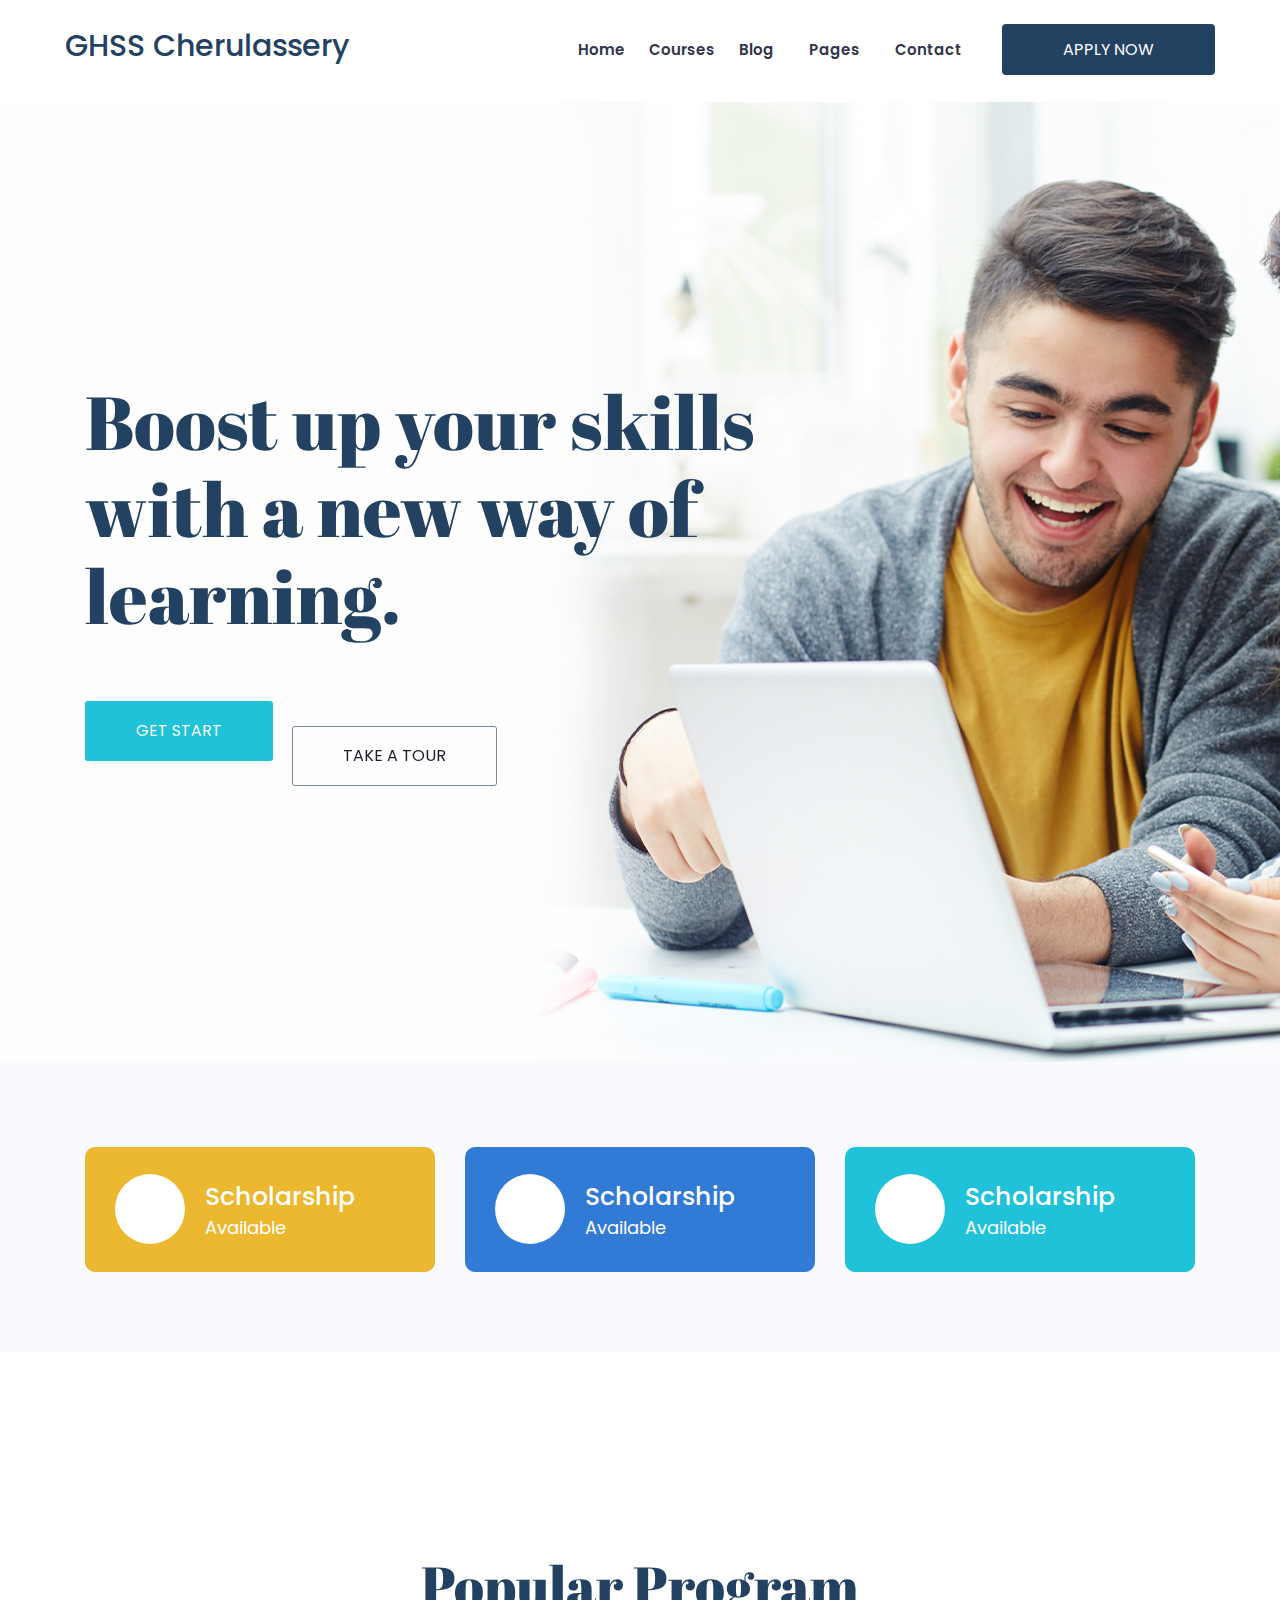
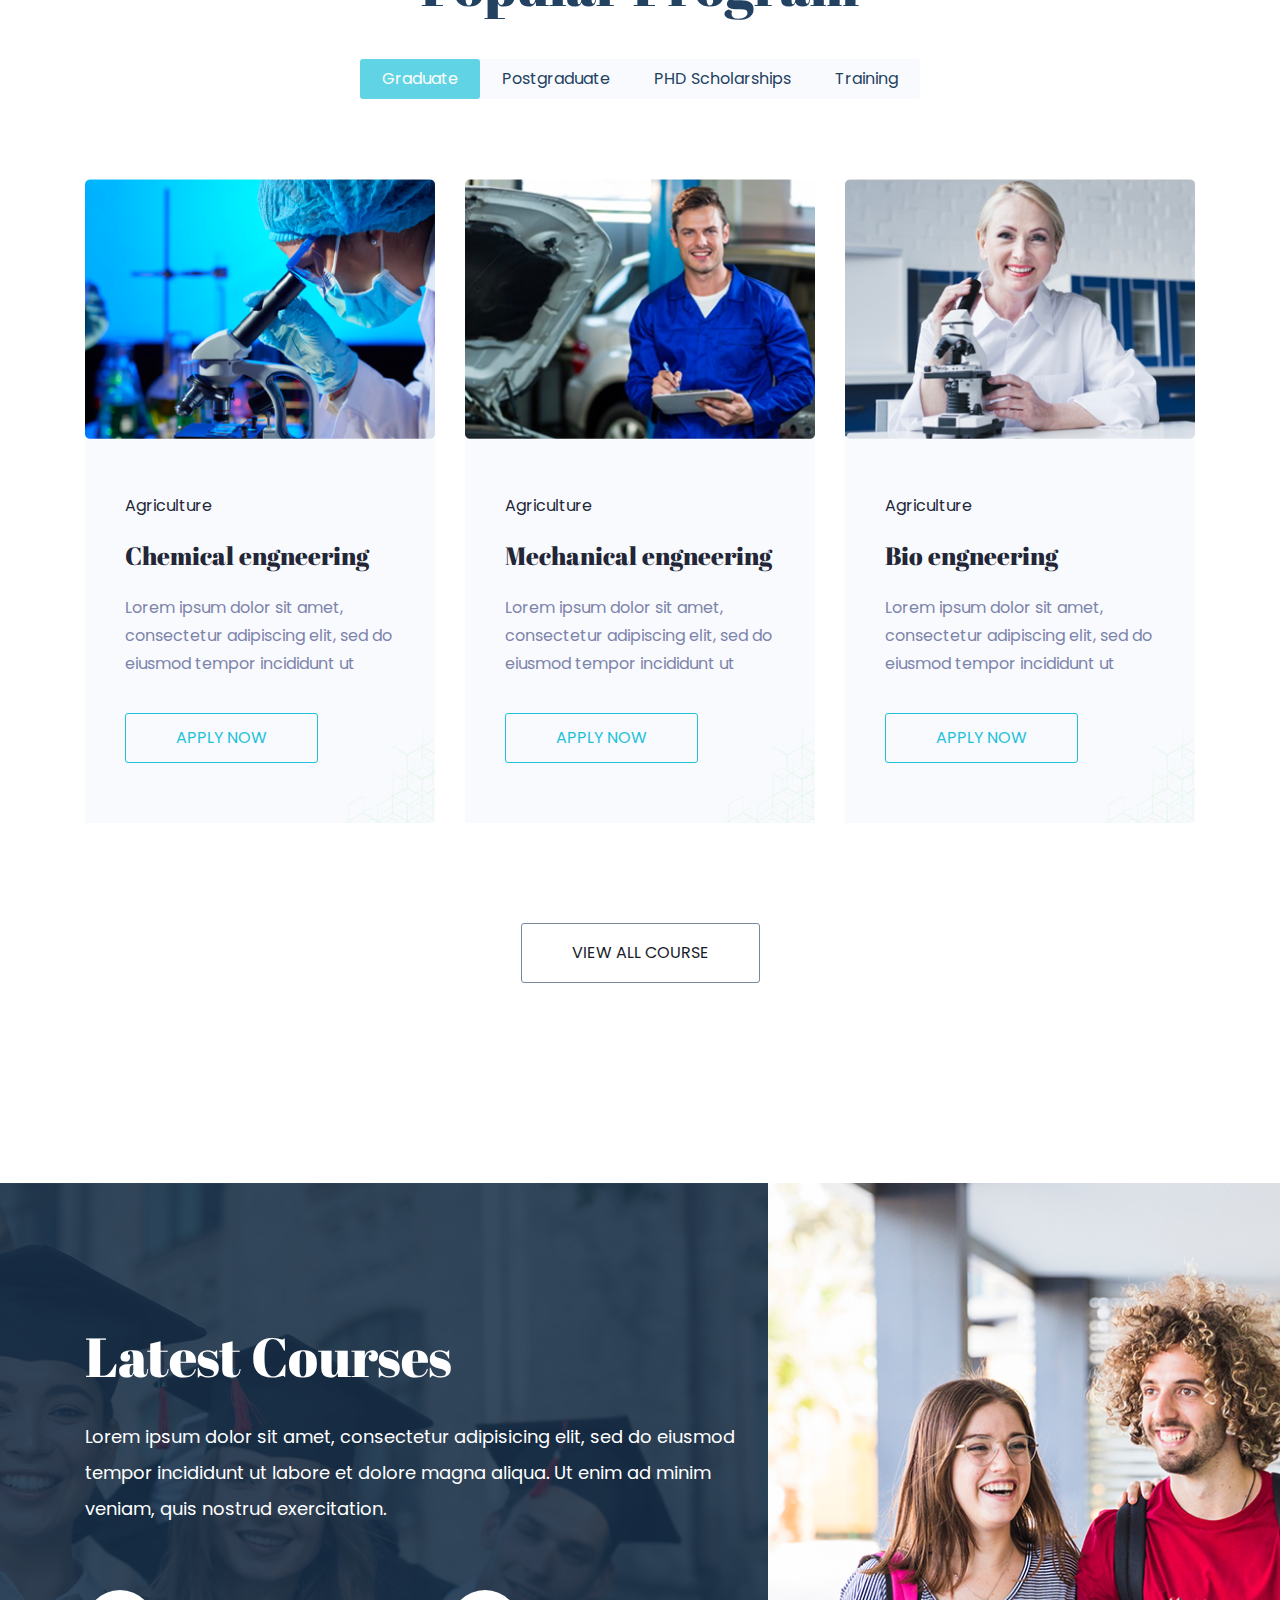
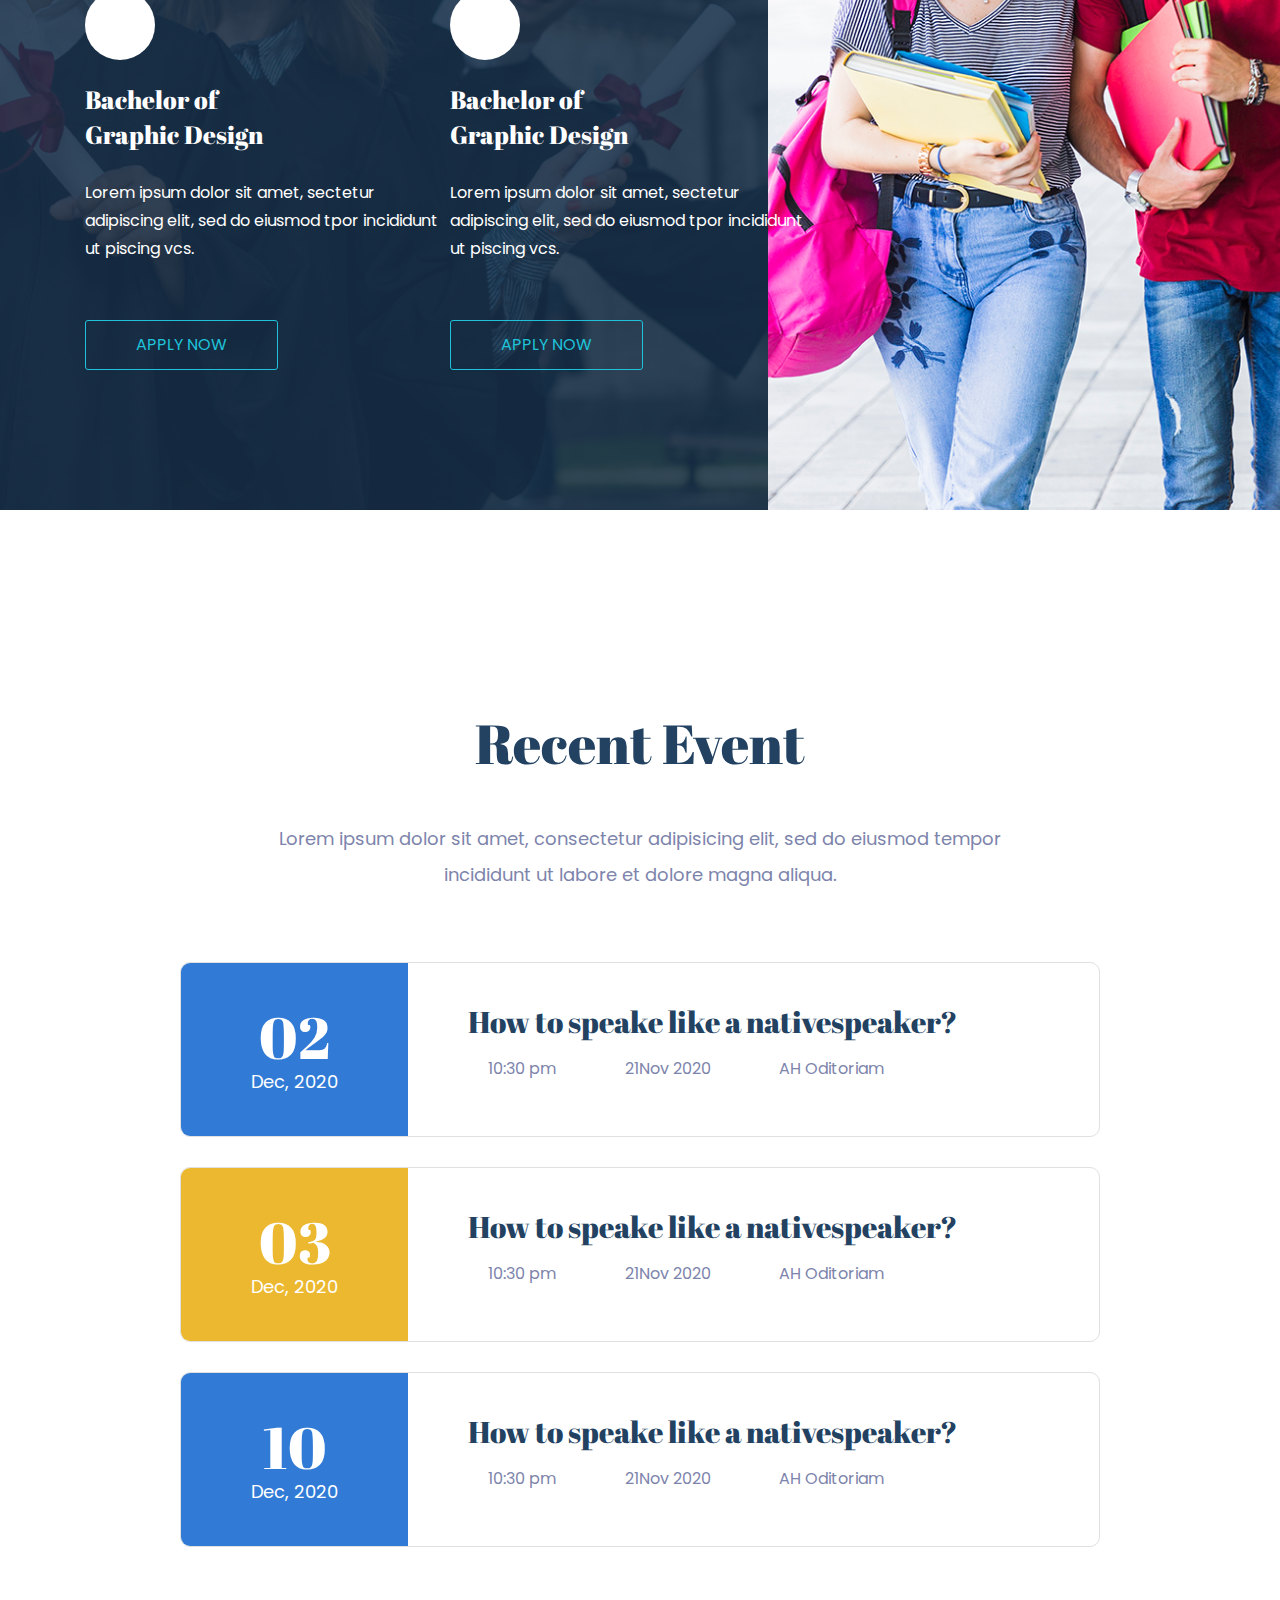
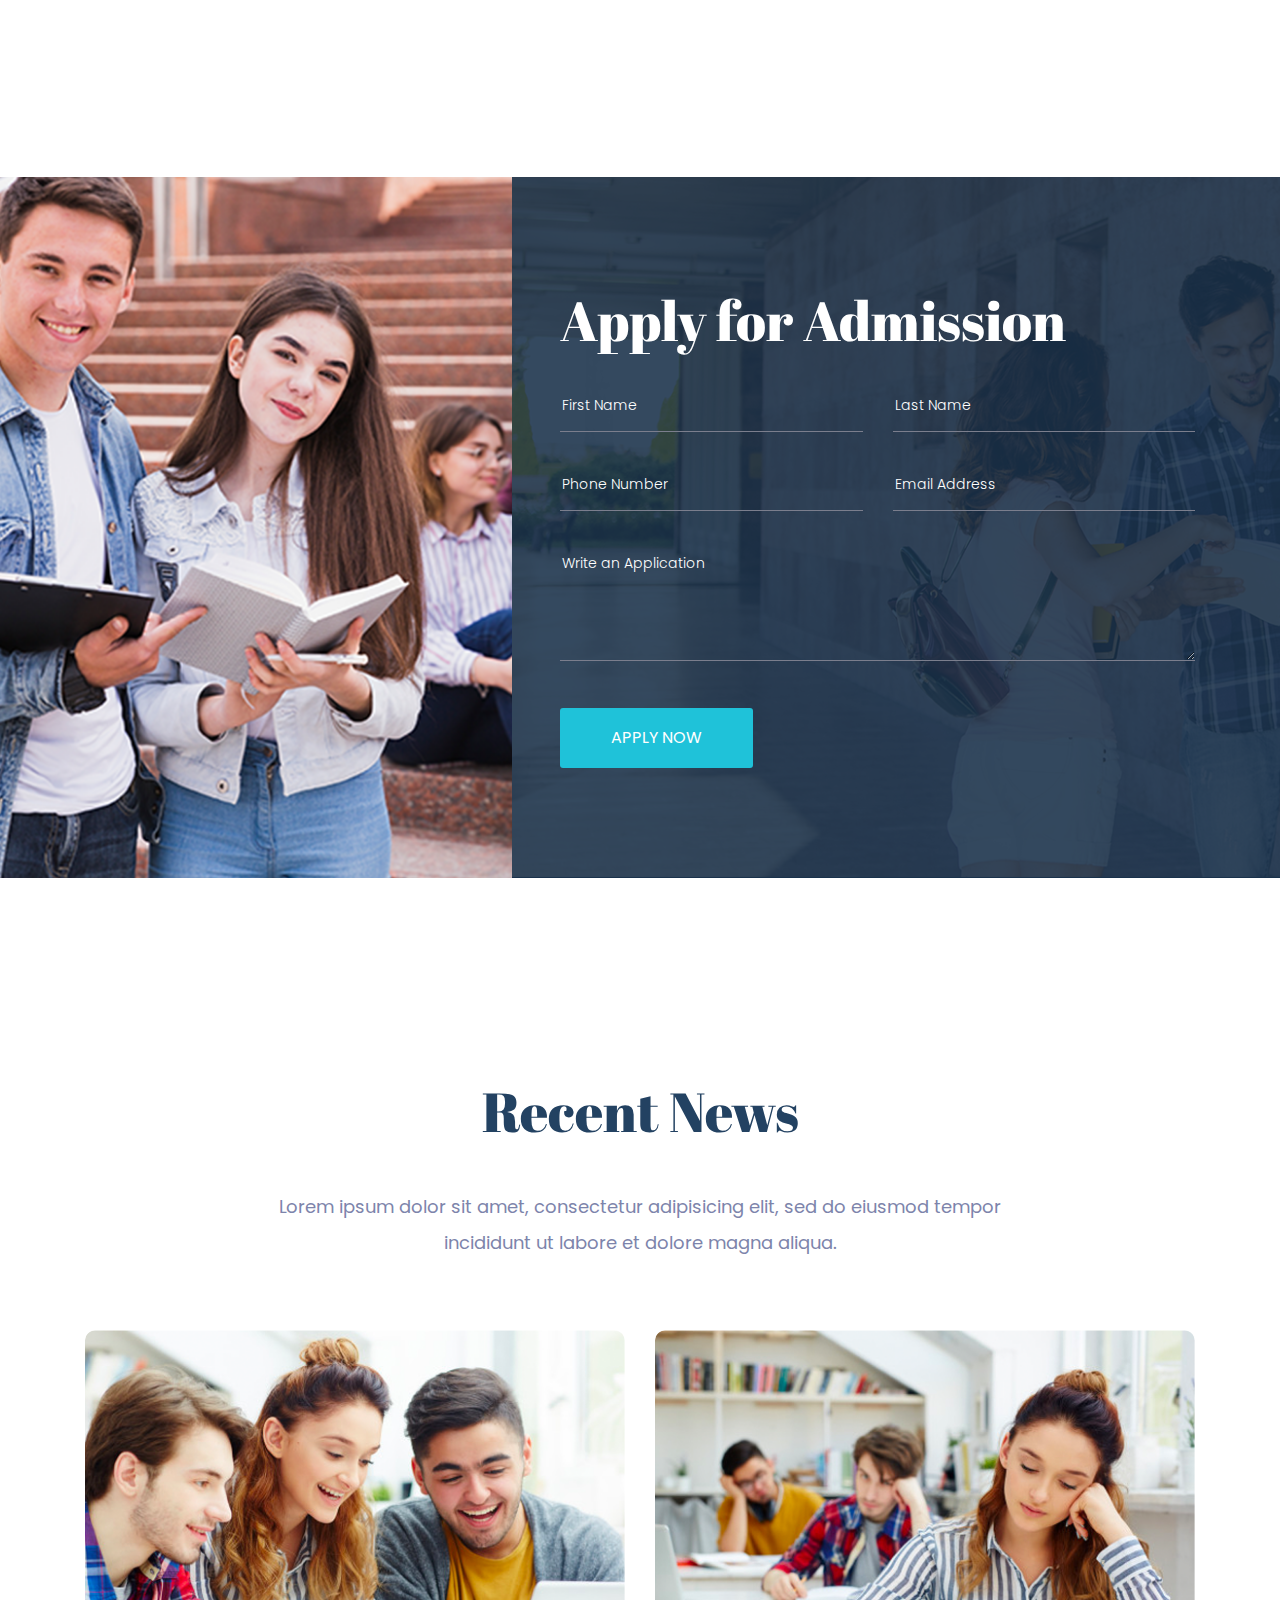
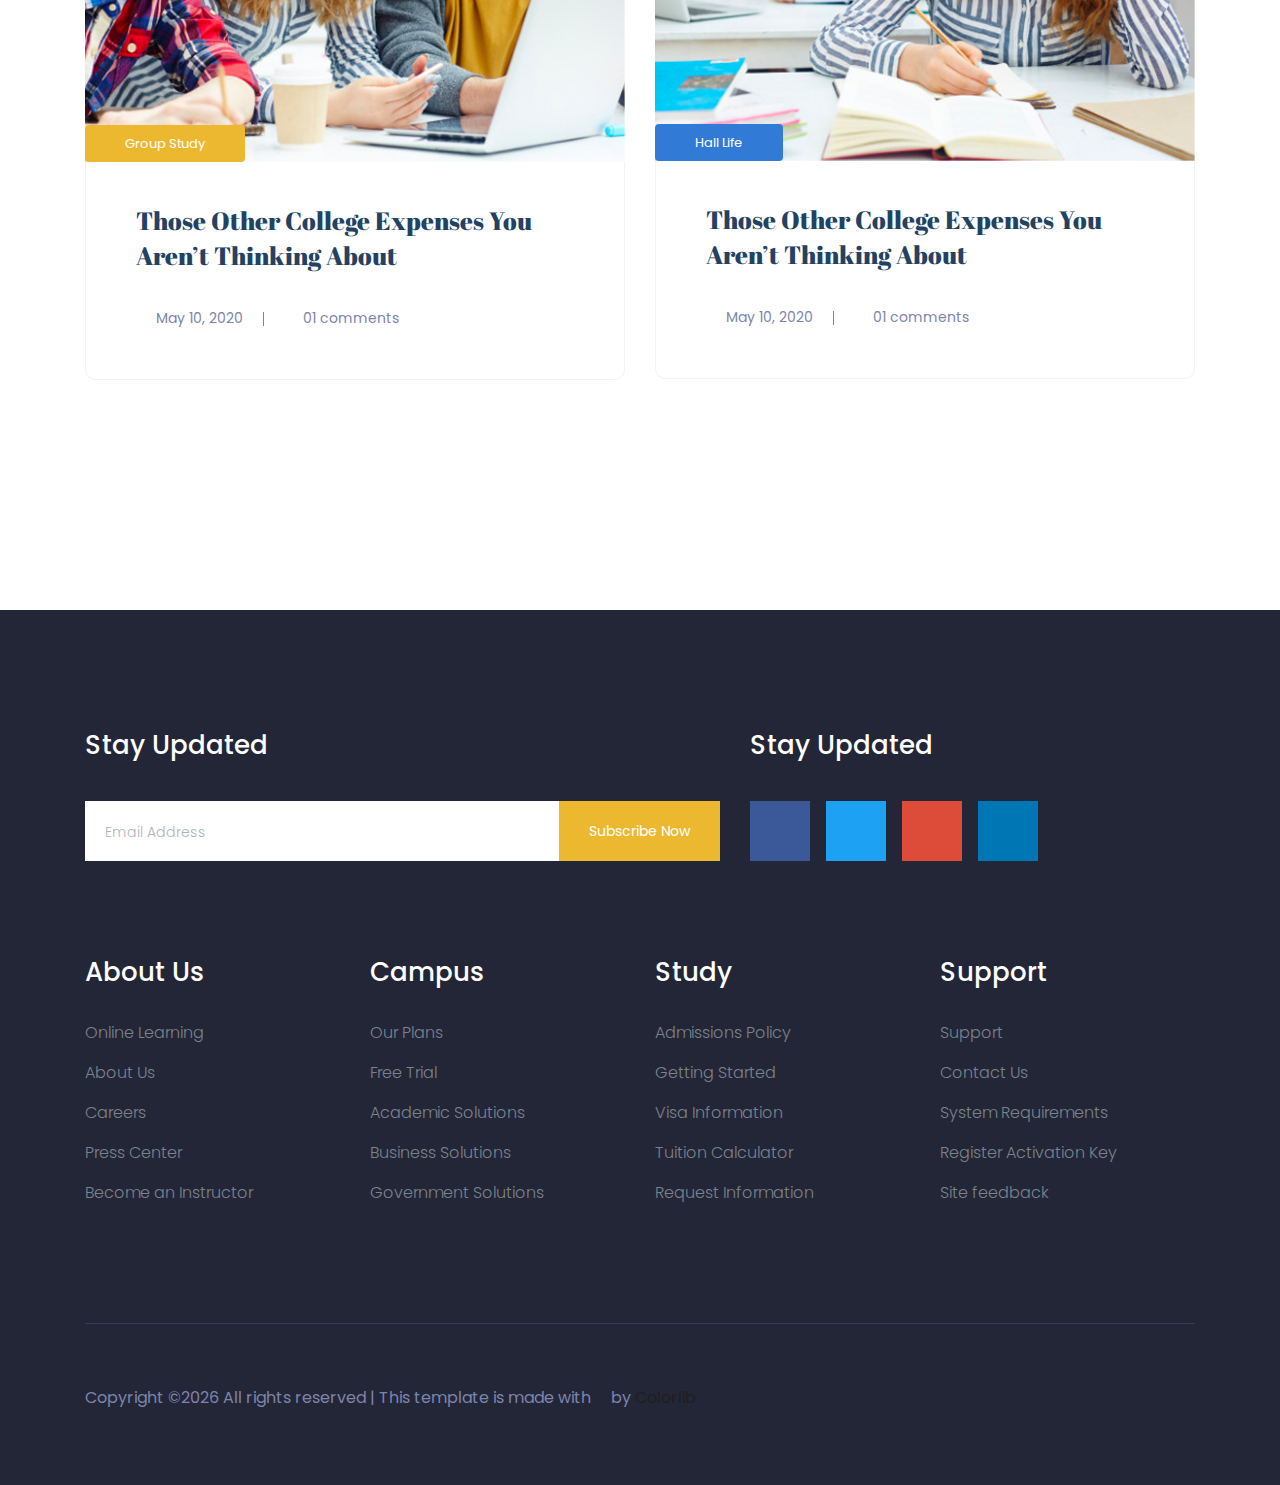
==== index.html @ 0d44ec32 "init" ====
<!doctype html>
<html class="no-js" lang="en">

<head>
  <meta charset="utf-8">
  <meta http-equiv="x-ua-compatible" content="ie=edge">
  <title>GHSS CHERPULASSERY</title>
  <meta name="description" content="">
  <meta name="viewport" content="width=device-width, initial-scale=1">

  <!-- <link rel="manifest" href="site.webmanifest"> -->
  <link rel="shortcut icon" type="image/x-icon" href="img/favicon.png">
  <!-- Place favicon.ico in the root directory -->

  <!-- CSS here -->
  <link rel="stylesheet" href="css/bootstrap.min.css">
  <link rel="stylesheet" href="css/owl.carousel.min.css">
  <link rel="stylesheet" href="css/magnific-popup.css">
  <link rel="stylesheet" href="css/font-awesome.min.css">
  <link rel="stylesheet" href="css/themify-icons.css">
  <link rel="stylesheet" href="css/nice-select.css">
  <link rel="stylesheet" href="css/flaticon.css">
  <link rel="stylesheet" href="css/gijgo.css">
  <link rel="stylesheet" href="css/animate.css">
  <link rel="stylesheet" href="css/slicknav.css">
  <link rel="stylesheet" href="css/style.css">
  <!-- <link rel="stylesheet" href="css/responsive.css"> -->
</head>

<body>
<!-- header-start -->
<header>
  <div class="header-area ">
    <div id="sticky-header" class="main-header-area">
      <div class="container-fluid">
        <div class="row">
          <div class="col-lg-12">
            <div class="header_wrap d-flex justify-content-between align-items-center">
              <div class="header_left">
                <div class="logo">
                  <a href="index.html">
                    <h2>GHSS Cherulassery</h2>
                  </a>
                </div>
              </div>
              <div class="header_right d-flex align-items-center">
                <div class="main-menu  d-none d-lg-block">
                  <nav>
                    <ul id="navigation">
                      <li><a href="index.html">home</a></li>
                      <li><a href="Courses.html">Courses</a></li>
                      <li><a href="#">blog <i class="ti-angle-down"></i></a>
                        <ul class="submenu">
                          <li><a href="blog.html">blog</a></li>
                          <li><a href="single-blog.html">single-blog</a></li>
                        </ul>
                      </li>
                      <li><a href="#">pages <i class="ti-angle-down"></i></a>
                        <ul class="submenu">
                          <li><a href="Event.html">Event</a></li>
                          <li><a href="event_details.html">Event Details</a></li>
                          <li><a href="Admissions.html">Admissions</a></li>
                          <li><a href="elements.html">elements</a></li>
                        </ul>
                      </li>
                      <li><a href="contact.html">Contact</a></li>
                    </ul>
                  </nav>
                </div>
                <div class="Appointment">
                  <div class="book_btn d-none d-lg-block">
                    <a data-scroll-nav='1' href="#">Apply NOw</a>
                  </div>
                </div>
              </div>
            </div>
          </div>
          <div class="col-12">
            <div class="mobile_menu d-block d-lg-none"></div>
          </div>
        </div>
      </div>
    </div>
  </div>
</header>
<!-- header-end -->
<main>
  <!-- slider_area_start -->
  <section class="slider_area">
    <div class="slider_active owl-carousel">
      <!-- single_carouse -->
      <div class="single_slider  d-flex align-items-center slider_bg_1">
        <div class="container">
          <div class="row">
            <div class="col-xl-12">
              <div class="slider_text ">
                <h3>Boost up your skills <br>
                  with a new way of <br>
                  learning.</h3>
                <a href="#" class="boxed-btn3">Get Start</a>
                <a href="#" class="boxed-btn4">Take a tour</a>
              </div>
            </div>
          </div>
        </div>
      </div>
      <!--/ single_carouse -->
      <!-- single_carouse -->
      <div class="single_slider  d-flex align-items-center slider_bg_2">
        <div class="container">
          <div class="row">
            <div class="col-xl-12">
              <div class="slider_text ">
                <h3>Boost up your skills <br>
                  with a new way of <br>
                  learning.</h3>
                <a href="#" class="boxed-btn3">Get Start</a>
                <a href="#" class="boxed-btn4">Take a tour</a>
              </div>
            </div>
          </div>
        </div>
      </div>
      <!--/ single_carouse -->
      <!-- single_carouse -->
      <div class="single_slider  d-flex align-items-center slider_bg_1">
        <div class="container">
          <div class="row">
            <div class="col-xl-12">
              <div class="slider_text ">
                <h3>Boost up your skills <br>
                  with a new way of <br>
                  learning.</h3>
                <a href="#" class="boxed-btn3">Get Start</a>
                <a href="#" class="boxed-btn4">Take a tour</a>
              </div>
            </div>
          </div>
        </div>
      </div>
      <!--/ single_carouse -->
    </div>
  </section>
  <!-- slider_area_end -->

  <!-- service_area_start  -->
  <section class="service_area gray_bg">
    <div class="container">
      <div class="row justify-content-center ">
        <div class="col-lg-4 col-md-6">
          <div class="single_service d-flex align-items-center ">
            <div class="icon">
              <i class="flaticon-school"></i>
            </div>
            <div class="service_info">
              <h4>Scholarship</h4>
              <p>Available</p>
            </div>
          </div>
        </div>
        <div class="col-lg-4 col-md-6">
          <div class="single_service d-flex align-items-center ">
            <div class="icon">
              <i class="flaticon-error"></i>
            </div>
            <div class="service_info">
              <h4>Scholarship</h4>
              <p>Available</p>
            </div>
          </div>
        </div>
        <div class="col-lg-4 col-md-6">
          <div class="single_service d-flex align-items-center ">
            <div class="icon">
              <i class="flaticon-book"></i>
            </div>
            <div class="service_info">
              <h4>Scholarship</h4>
              <p>Available</p>
            </div>
          </div>
        </div>
      </div>
    </div>
  </section>
  <!--/ service_area_start  -->

  <!-- popular_program_area_start  -->
  <section class="popular_program_area section__padding">
    <div class="container">
      <div class="row">
        <div class="col-lg-12">
          <div class="section_title text-center">
            <h3>Popular Program</h3>
          </div>
        </div>
      </div>
      <div class="row">
        <div class="col-lg-12">
          <nav class="custom_tabs text-center">
            <div class="nav" id="nav-tab" role="tablist">
              <a class="nav-item nav-link active" id="nav-home-tab" data-toggle="tab" href="#nav-home" role="tab"
                 aria-controls="nav-home" aria-selected="true">Graduate </a>
              <a class="nav-item nav-link" id="nav-profile-tab" data-toggle="tab" href="#nav-profile" role="tab"
                 aria-controls="nav-profile" aria-selected="false">Postgraduate </a>
              <a class="nav-item nav-link" id="nav-contact-tab" data-toggle="tab" href="#nav-contact" role="tab"
                 aria-controls="nav-contact" aria-selected="false">PHD Scholarships</a>
              <a class="nav-item nav-link" id="nav-contact-tab" data-toggle="tab" href="#nav-contact2" role="tab"
                 aria-controls="nav-contact" aria-selected="false">Training</a>
            </div>
          </nav>
        </div>
      </div>
      <div class="tab-content" id="nav-tabContent">
        <div class="tab-pane fade show active" id="nav-home" role="tabpanel" aria-labelledby="nav-home-tab">
          <div class="row">
            <div class="col-lg-4 col-md-6">
              <div class="single__program">
                <div class="program_thumb">
                  <img src="img/program/1.png" alt="">
                </div>
                <div class="program__content">
                  <span>Agriculture</span>
                  <h4>Chemical engneering</h4>
                  <p>Lorem ipsum dolor sit amet, consectetur adipiscing elit, sed do eiusmod tempor incididunt ut</p>
                  <a href="#" class="boxed-btn5">Apply NOw</a>
                </div>
              </div>
            </div>
            <div class="col-lg-4 col-md-6">
              <div class="single__program">
                <div class="program_thumb">
                  <img src="img/program/2.png" alt="">
                </div>
                <div class="program__content">
                  <span>Agriculture</span>
                  <h4>Mechanical engneering</h4>
                  <p>Lorem ipsum dolor sit amet, consectetur adipiscing elit, sed do eiusmod tempor incididunt ut</p>
                  <a href="#" class="boxed-btn5">Apply NOw</a>
                </div>
              </div>
            </div>
            <div class="col-lg-4 col-md-6">
              <div class="single__program">
                <div class="program_thumb">
                  <img src="img/program/3.png" alt="">
                </div>
                <div class="program__content">
                  <span>Agriculture</span>
                  <h4>Bio engneering</h4>
                  <p>Lorem ipsum dolor sit amet, consectetur adipiscing elit, sed do eiusmod tempor incididunt ut</p>
                  <a href="#" class="boxed-btn5">Apply NOw</a>
                </div>
              </div>
            </div>
          </div>
        </div>
        <div class="tab-pane fade" id="nav-profile" role="tabpanel" aria-labelledby="nav-profile-tab">
          <div class="row">
            <div class="col-lg-4 col-md-6">
              <div class="single__program">
                <div class="program_thumb">
                  <img src="img/program/1.png" alt="">
                </div>
                <div class="program__content">
                  <span>Agriculture</span>
                  <h4>Chemical engneering</h4>
                  <p>Lorem ipsum dolor sit amet, consectetur adipiscing elit, sed do eiusmod tempor incididunt ut</p>
                  <a href="#" class="boxed-btn5">Apply NOw</a>
                </div>
              </div>
            </div>
            <div class="col-lg-4 col-md-6">
              <div class="single__program">
                <div class="program_thumb">
                  <img src="img/program/3.png" alt="">
                </div>
                <div class="program__content">
                  <span>Agriculture</span>
                  <h4>Mechanical engneering</h4>
                  <p>Lorem ipsum dolor sit amet, consectetur adipiscing elit, sed do eiusmod tempor incididunt ut</p>
                  <a href="#" class="boxed-btn5">Apply NOw</a>
                </div>
              </div>
            </div>
            <div class="col-lg-4 col-md-6">
              <div class="single__program">
                <div class="program_thumb">
                  <img src="img/program/2.png" alt="">
                </div>
                <div class="program__content">
                  <span>Agriculture</span>
                  <h4>Bio engneering</h4>
                  <p>Lorem ipsum dolor sit amet, consectetur adipiscing elit, sed do eiusmod tempor incididunt ut</p>
                  <a href="#" class="boxed-btn5">Apply NOw</a>
                </div>
              </div>
            </div>
          </div>
        </div>
        <div class="tab-pane fade" id="nav-contact" role="tabpanel" aria-labelledby="nav-contact-tab">
          <div class="row">
            <div class="col-lg-4 col-md-6">
              <div class="single__program">
                <div class="program_thumb">
                  <img src="img/program/3.png" alt="">
                </div>
                <div class="program__content">
                  <span>Agriculture</span>
                  <h4>Chemical engneering</h4>
                  <p>Lorem ipsum dolor sit amet, consectetur adipiscing elit, sed do eiusmod tempor incididunt ut</p>
                  <a href="#" class="boxed-btn5">Apply NOw</a>
                </div>
              </div>
            </div>
            <div class="col-lg-4 col-md-6">
              <div class="single__program">
                <div class="program_thumb">
                  <img src="img/program/2.png" alt="">
                </div>
                <div class="program__content">
                  <span>Agriculture</span>
                  <h4>Mechanical engneering</h4>
                  <p>Lorem ipsum dolor sit amet, consectetur adipiscing elit, sed do eiusmod tempor incididunt ut</p>
                  <a href="#" class="boxed-btn5">Apply NOw</a>
                </div>
              </div>
            </div>
            <div class="col-lg-4 col-md-6">
              <div class="single__program">
                <div class="program_thumb">
                  <img src="img/program/1.png" alt="">
                </div>
                <div class="program__content">
                  <span>Agriculture</span>
                  <h4>Bio engneering</h4>
                  <p>Lorem ipsum dolor sit amet, consectetur adipiscing elit, sed do eiusmod tempor incididunt ut</p>
                  <a href="#" class="boxed-btn5">Apply NOw</a>
                </div>
              </div>
            </div>
          </div>
        </div>
        <div class="tab-pane fade" id="nav-contact2" role="tabpanel" aria-labelledby="nav-contact-tab">
          <div class="row">
            <div class="col-lg-4 col-md-6">
              <div class="single__program">
                <div class="program_thumb">
                  <img src="img/program/2.png" alt="">
                </div>
                <div class="program__content">
                  <span>Agriculture</span>
                  <h4>Chemical engneering</h4>
                  <p>Lorem ipsum dolor sit amet, consectetur adipiscing elit, sed do eiusmod tempor incididunt ut</p>
                  <a href="#" class="boxed-btn5">Apply NOw</a>
                </div>
              </div>
            </div>
            <div class="col-lg-4 col-md-6">
              <div class="single__program">
                <div class="program_thumb">
                  <img src="img/program/1.png" alt="">
                </div>
                <div class="program__content">
                  <span>Agriculture</span>
                  <h4>Mechanical engneering</h4>
                  <p>Lorem ipsum dolor sit amet, consectetur adipiscing elit, sed do eiusmod tempor incididunt ut</p>
                  <a href="#" class="boxed-btn5">Apply NOw</a>
                </div>
              </div>
            </div>
            <div class="col-lg-4 col-md-6">
              <div class="single__program">
                <div class="program_thumb">
                  <img src="img/program/3.png" alt="">
                </div>
                <div class="program__content">
                  <span>Agriculture</span>
                  <h4>Bio engneering</h4>
                  <p>Lorem ipsum dolor sit amet, consectetur adipiscing elit, sed do eiusmod tempor incididunt ut</p>
                  <a href="#" class="boxed-btn5">Apply NOw</a>
                </div>
              </div>
            </div>
          </div>
        </div>
      </div>

      <div class="row">
        <div class="col-lg-12">
          <div class="course_all_btn text-center">
            <a href="Courses.html" class="boxed-btn4">View All course</a>
          </div>
        </div>
      </div>
    </div>
  </section>
  <!-- popular_program_area_end -->

  <!-- latest_coures_area_start  -->
  <section class="latest_coures_area">
    <div class="latest_coures_inner">
      <div class="container">
        <div class="row">
          <div class="col-lg-8">
            <div class="coures_info">
              <div class="section_title white_text">
                <h3>Latest Courses</h3>
                <p>Lorem ipsum dolor sit amet, consectetur adipisicing elit, sed do eiusmod <br> tempor incididunt ut
                  labore et dolore magna aliqua. Ut enim ad minim <br> veniam, quis nostrud exercitation.</p>
              </div>
              <div class="coures_wrap d-flex">
                <div class="single_wrap">
                  <div class="icon">
                    <i class="flaticon-lab"></i>
                  </div>
                  <h4>Bachelor of <br>
                    Graphic Design</h4>
                  <p>Lorem ipsum dolor sit amet, sectetur adipiscing elit, sed do eiusmod tpor incididunt ut piscing
                    vcs.</p>
                  <a href="#" class="boxed-btn5">Apply NOw</a>
                </div>
                <div class="single_wrap">
                  <div class="icon">
                    <i class="flaticon-lab"></i>
                  </div>
                  <h4>Bachelor of <br>
                    Graphic Design</h4>
                  <p>Lorem ipsum dolor sit amet, sectetur adipiscing elit, sed do eiusmod tpor incididunt ut piscing
                    vcs.</p>
                  <a href="#" class="boxed-btn5">Apply NOw</a>
                </div>
              </div>
            </div>
          </div>
        </div>
      </div>
    </div>
  </section>
  <!--/ latest_coures_area_end -->

  <!-- recent_event_area_strat  -->
  <section class="recent_event_area section__padding">
    <div class="container">
      <div class="row justify-content-center">
        <div class="col-lg-8 col-md-10">
          <div class="section_title text-center mb-70">
            <h3 class="mb-45">Recent Event</h3>
            <p>Lorem ipsum dolor sit amet, consectetur adipisicing elit, sed do eiusmod tempor incididunt ut labore et
              dolore magna aliqua.</p>
          </div>
        </div>
      </div>
      <div class="row justify-content-center">
        <div class="col-lg-10">
          <div class="single_event d-flex align-items-center">
            <div class="date text-center">
              <span>02</span>
              <p>Dec, 2020</p>
            </div>
            <div class="event_info">
              <a href="event_details.html">
                <h4>How to speake like a nativespeaker?</h4>
              </a>
              <p><span> <i class="flaticon-clock"></i> 10:30 pm</span> <span> <i class="flaticon-calendar"></i> 21Nov 2020 </span>
                <span> <i class="flaticon-placeholder"></i> AH Oditoriam</span></p>
            </div>
          </div>
          <div class="single_event d-flex align-items-center">
            <div class="date text-center">
              <span>03</span>
              <p>Dec, 2020</p>
            </div>
            <div class="event_info">
              <a href="event_details.html">
                <h4>How to speake like a nativespeaker?</h4>
              </a>
              <p><span> <i class="flaticon-clock"></i> 10:30 pm</span> <span> <i class="flaticon-calendar"></i> 21Nov 2020 </span>
                <span> <i class="flaticon-placeholder"></i> AH Oditoriam</span></p>
            </div>
          </div>
          <div class="single_event d-flex align-items-center">
            <div class="date text-center">
              <span>10</span>
              <p>Dec, 2020</p>
            </div>
            <div class="event_info">
              <a href="event_details.html">
                <h4>How to speake like a nativespeaker?</h4>
              </a>
              <p><span> <i class="flaticon-clock"></i> 10:30 pm</span> <span> <i class="flaticon-calendar"></i> 21Nov 2020 </span>
                <span> <i class="flaticon-placeholder"></i> AH Oditoriam</span></p>
            </div>
          </div>
        </div>
      </div>
    </div>
  </section>
  <!-- recent_event_area_end  -->

  <!-- latest_coures_area_start  -->
  <section data-scroll-index='1' class="admission_area">
    <div class="admission_inner">
      <div class="container">
        <div class="row justify-content-end">
          <div class="col-lg-7">
            <div class="admission_form">
              <h3>Apply for Admission</h3>
              <form action="#">
                <div class="row">
                  <div class="col-md-6">
                    <div class="single_input">
                      <input type="text" placeholder="First Name">
                    </div>
                  </div>
                  <div class="col-md-6">
                    <div class="single_input">
                      <input type="text" placeholder="Last Name">
                    </div>
                  </div>
                  <div class="col-md-6">
                    <div class="single_input">
                      <input type="text" placeholder="Phone Number">
                    </div>
                  </div>
                  <div class="col-md-6">
                    <div class="single_input">
                      <input type="text" placeholder="Email Address">
                    </div>
                  </div>
                  <div class="col-md-12">
                    <div class="single_input">
                      <textarea cols="30" placeholder="Write an Application" rows="10"></textarea>
                    </div>
                  </div>
                  <div class="col-md-12">
                    <div class="apply_btn">
                      <button class="boxed-btn3" type="submit">Apply Now</button>
                    </div>
                  </div>
                </div>
              </form>
            </div>
          </div>
        </div>
      </div>
    </div>
  </section>
  <!--/ latest_coures_area_end -->


  <!-- recent_news_area_start  -->
  <section class="recent_news_area section__padding">
    <div class="container">
      <div class="row justify-content-center">
        <div class="col-lg-8 col-md-10">
          <div class="section_title text-center mb-70">
            <h3 class="mb-45">Recent News</h3>
            <p>Lorem ipsum dolor sit amet, consectetur adipisicing elit, sed do eiusmod tempor incididunt ut labore et
              dolore magna aliqua.</p>
          </div>
        </div>
      </div>
      <div class="row">
        <div class="col-md-6">
          <div class="single__news">
            <div class="thumb">
              <a href="single-blog.html">
                <img src="img/news/1.png" alt="">
              </a>
              <span class="badge">Group Study</span>
            </div>
            <div class="news_info">
              <a href="single-blog.html">
                <h4>Those Other College Expenses You
                  Aren’t Thinking About</h4>
              </a>
              <p class="d-flex align-items-center"><span><i class="flaticon-calendar-1"></i> May 10, 2020</span>

                <span> <i class="flaticon-comment"></i> 01 comments</span>
              </p>
            </div>
          </div>
        </div>
        <div class="col-md-6">
          <div class="single__news">
            <div class="thumb">
              <a href="single-blog.html">
                <img src="img/news/2.png" alt="">
              </a>
              <span class="badge bandge_2">Hall Life</span>
            </div>
            <div class="news_info">
              <a href="single-blog.html">
                <h4>Those Other College Expenses You
                  Aren’t Thinking About</h4>
              </a>
              <p class="d-flex align-items-center"><span><i class="flaticon-calendar-1"></i> May 10, 2020</span>

                <span> <i class="flaticon-comment"></i> 01 comments</span>
              </p>
            </div>
          </div>
        </div>
      </div>
    </div>
  </section>
  <!-- recent_news_area_end  -->

</main>

<!-- footer start -->
<footer class="footer">
  <div class="footer_top">
    <div class="container">
      <div class="newsLetter_wrap">
        <div class="row justify-content-between">
          <div class="col-md-7">
            <div class="footer_widget">
              <h3 class="footer_title">
                Stay Updated
              </h3>
              <form action="#" class="newsletter_form">
                <input type="text" placeholder="Email Address">
                <button type="submit">Subscribe Now</button>
              </form>
            </div>
          </div>
          <div class="col-md-12 col-lg-5">
            <div class="footer_widget">
              <h3 class="footer_title">
                Stay Updated
              </h3>
              <div class="socail_links">
                <ul>
                  <li>
                    <a href="#">
                      <i class="ti-facebook"></i>
                    </a>
                  </li>
                  <li>
                    <a href="#">
                      <i class="fa fa-twitter"></i>
                    </a>
                  </li>
                  <li>
                    <a href="#">
                      <i class="fa fa-google-plus"></i>
                    </a>
                  </li>
                  <li>
                    <a href="#">
                      <i class="fa fa-linkedin"></i>
                    </a>
                  </li>
                </ul>
              </div>

            </div>
          </div>
        </div>
      </div>
      <div class="row">
        <div class="col-xl-3 col-md-6 col-lg-3">
          <div class="footer_widget">
            <h3 class="footer_title">
              About Us
            </h3>
            <ul>
              <li><a href="#">Online Learning</a></li>
              <li><a href="#">About Us</a></li>
              <li><a href="#">Careers</a></li>
              <li><a href="#">Press Center</a></li>
              <li><a href="#">Become an Instructor</a></li>
            </ul>
          </div>
        </div>
        <div class="col-xl-3 col-md-6 col-lg-3">
          <div class="footer_widget">
            <h3 class="footer_title">
              Campus
            </h3>
            <ul>
              <li><a href="#">Our Plans</a></li>
              <li><a href="#">Free Trial</a></li>
              <li><a href="#">Academic Solutions</a></li>
              <li><a href="#">Business Solutions</a></li>
              <li><a href="#">Government Solutions</a></li>
            </ul>
          </div>
        </div>
        <div class="col-xl-3 col-md-6 col-lg-3">
          <div class="footer_widget">
            <h3 class="footer_title">
              Study
            </h3>
            <ul>
              <li><a href="#">Admissions Policy</a></li>
              <li><a href="#">Getting Started</a></li>
              <li><a href="#">Visa Information</a></li>
              <li><a href="#">Tuition Calculator</a></li>
              <li><a href="#">Request Information</a></li>
            </ul>
          </div>
        </div>
        <div class="col-xl-3 col-md-6 col-lg-3">
          <div class="footer_widget">
            <h3 class="footer_title">
              Support
            </h3>
            <ul>
              <li><a href="#">Support</a></li>
              <li><a href="#">Contact Us</a></li>
              <li><a href="#">System Requirements</a></li>
              <li><a href="#">Register Activation Key</a></li>
              <li><a href="#">Site feedback</a></li>
            </ul>
          </div>
        </div>
      </div>
    </div>
  </div>
  <div class="copy-right_text">
    <div class="container">
      <div class="footer_border"></div>
      <div class="row">
        <div class="col-xl-12">
          <p class="copy_right text-center">
          <p><!-- Link back to Colorlib can't be removed. Template is licensed under CC BY 3.0. -->
            Copyright &copy;<script>document.write(new Date().getFullYear());</script>
            All rights reserved | This template is made with <i class="ti-heart" aria-hidden="true"></i> by <a
              href="https://colorlib.com" target="_blank">Colorlib</a>
            <!-- Link back to Colorlib can't be removed. Template is licensed under CC BY 3.0. --></p>
          </p>
        </div>
      </div>
    </div>
  </div>
</footer>
<!-- footer end  -->


<!-- JS here -->
<script src="js/vendor/modernizr-3.5.0.min.js"></script>
<script src="js/vendor/jquery-1.12.4.min.js"></script>
<script src="js/popper.min.js"></script>
<script src="js/bootstrap.min.js"></script>
<script src="js/owl.carousel.min.js"></script>
<script src="js/isotope.pkgd.min.js"></script>
<script src="js/ajax-form.js"></script>
<script src="js/waypoints.min.js"></script>
<script src="js/jquery.counterup.min.js"></script>
<script src="js/imagesloaded.pkgd.min.js"></script>
<script src="js/scrollIt.js"></script>
<script src="js/jquery.scrollUp.min.js"></script>
<script src="js/wow.min.js"></script>
<script src="js/nice-select.min.js"></script>
<script src="js/jquery.slicknav.min.js"></script>
<script src="js/jquery.magnific-popup.min.js"></script>
<script src="js/plugins.js"></script>
<script src="js/gijgo.min.js"></script>

<script src="js/main.js"></script>

</body>

</html>
---- css/themify-icons.css ----
@font-face {
	font-family: 'themify';
	src:url('../fonts/themify.eot?-fvbane');
	src:url('../fonts/themify.eot?#iefix-fvbane') format('embedded-opentype'),
		url('../fonts/themify.woff?-fvbane') format('woff'),
		url('../fonts/themify.ttf?-fvbane') format('truetype'),
		url('../fonts/themify.svg?-fvbane#themify') format('svg');
	font-weight: normal;
	font-style: normal;
}

[class^="ti-"], [class*=" ti-"] {
	font-family: 'themify';
	/* speak: none; */
	font-style: normal;
	font-weight: normal;
	font-variant: normal;
	text-transform: none;
	line-height: 1;

	/* Better Font Rendering =========== */
	-webkit-font-smoothing: antialiased;
	-moz-osx-font-smoothing: grayscale;
}

.ti-wand:before {
	content: "\e600";
}
.ti-volume:before {
	content: "\e601";
}
.ti-user:before {
	content: "\e602";
}
.ti-unlock:before {
	content: "\e603";
}
.ti-unlink:before {
	content: "\e604";
}
.ti-trash:before {
	content: "\e605";
}
.ti-thought:before {
	content: "\e606";
}
.ti-target:before {
	content: "\e607";
}
.ti-tag:before {
	content: "\e608";
}
.ti-tablet:before {
	content: "\e609";
}
.ti-star:before {
	content: "\e60a";
}
.ti-spray:before {
	content: "\e60b";
}
.ti-signal:before {
	content: "\e60c";
}
.ti-shopping-cart:before {
	content: "\e60d";
}
.ti-shopping-cart-full:before {
	content: "\e60e";
}
.ti-settings:before {
	content: "\e60f";
}
.ti-search:before {
	content: "\e610";
}
.ti-zoom-in:before {
	content: "\e611";
}
.ti-zoom-out:before {
	content: "\e612";
}
.ti-cut:before {
	content: "\e613";
}
.ti-ruler:before {
	content: "\e614";
}
.ti-ruler-pencil:before {
	content: "\e615";
}
.ti-ruler-alt:before {
	content: "\e616";
}
.ti-bookmark:before {
	content: "\e617";
}
.ti-bookmark-alt:before {
	content: "\e618";
}
.ti-reload:before {
	content: "\e619";
}
.ti-plus:before {
	content: "\e61a";
}
.ti-pin:before {
	content: "\e61b";
}
.ti-pencil:before {
	content: "\e61c";
}
.ti-pencil-alt:before {
	content: "\e61d";
}
.ti-paint-roller:before {
	content: "\e61e";
}
.ti-paint-bucket:before {
	content: "\e61f";
}
.ti-na:before {
	content: "\e620";
}
.ti-mobile:before {
	content: "\e621";
}
.ti-minus:before {
	content: "\e622";
}
.ti-medall:before {
	content: "\e623";
}
.ti-medall-alt:before {
	content: "\e624";
}
.ti-marker:before {
	content: "\e625";
}
.ti-marker-alt:before {
	content: "\e626";
}
.ti-arrow-up:before {
	content: "\e627";
}
.ti-arrow-right:before {
	content: "\e628";
}
.ti-arrow-left:before {
	content: "\e629";
}
.ti-arrow-down:before {
	content: "\e62a";
}
.ti-lock:before {
	content: "\e62b";
}
.ti-location-arrow:before {
	content: "\e62c";
}
.ti-link:before {
	content: "\e62d";
}
.ti-layout:before {
	content: "\e62e";
}
.ti-layers:before {
	content: "\e62f";
}
.ti-layers-alt:before {
	content: "\e630";
}
.ti-key:before {
	content: "\e631";
}
.ti-import:before {
	content: "\e632";
}
.ti-image:before {
	content: "\e633";
}
.ti-heart:before {
	content: "\e634";
}
.ti-heart-broken:before {
	content: "\e635";
}
.ti-hand-stop:before {
	content: "\e636";
}
.ti-hand-open:before {
	content: "\e637";
}
.ti-hand-drag:before {
	content: "\e638";
}
.ti-folder:before {
	content: "\e639";
}
.ti-flag:before {
	content: "\e63a";
}
.ti-flag-alt:before {
	content: "\e63b";
}
.ti-flag-alt-2:before {
	content: "\e63c";
}
.ti-eye:before {
	content: "\e63d";
}
.ti-export:before {
	content: "\e63e";
}
.ti-exchange-vertical:before {
	content: "\e63f";
}
.ti-desktop:before {
	content: "\e640";
}
.ti-cup:before {
	content: "\e641";
}
.ti-crown:before {
	content: "\e642";
}
.ti-comments:before {
	content: "\e643";
}
.ti-comment:before {
	content: "\e644";
}
.ti-comment-alt:before {
	content: "\e645";
}
.ti-close:before {
	content: "\e646";
}
.ti-clip:before {
	content: "\e647";
}
.ti-angle-up:before {
	content: "\e648";
}
.ti-angle-right:before {
	content: "\e649";
}
.ti-angle-left:before {
	content: "\e64a";
}
.ti-angle-down:before {
	content: "\e64b";
}
.ti-check:before {
	content: "\e64c";
}
.ti-check-box:before {
	content: "\e64d";
}
.ti-camera:before {
	content: "\e64e";
}
.ti-announcement:before {
	content: "\e64f";
}
.ti-brush:before {
	content: "\e650";
}
.ti-briefcase:before {
	content: "\e651";
}
.ti-bolt:before {
	content: "\e652";
}
.ti-bolt-alt:before {
	content: "\e653";
}
.ti-blackboard:before {
	content: "\e654";
}
.ti-bag:before {
	content: "\e655";
}
.ti-move:before {
	content: "\e656";
}
.ti-arrows-vertical:before {
	content: "\e657";
}
.ti-arrows-horizontal:before {
	content: "\e658";
}
.ti-fullscreen:before {
	content: "\e659";
}
.ti-arrow-top-right:before {
	content: "\e65a";
}
.ti-arrow-top-left:before {
	content: "\e65b";
}
.ti-arrow-circle-up:before {
	content: "\e65c";
}
.ti-arrow-circle-right:before {
	content: "\e65d";
}
.ti-arrow-circle-left:before {
	content: "\e65e";
}
.ti-arrow-circle-down:before {
	content: "\e65f";
}
.ti-angle-double-up:before {
	content: "\e660";
}
.ti-angle-double-right:before {
	content: "\e661";
}
.ti-angle-double-left:before {
	content: "\e662";
}
.ti-angle-double-down:before {
	content: "\e663";
}
.ti-zip:before {
	content: "\e664";
}
.ti-world:before {
	content: "\e665";
}
.ti-wheelchair:before {
	content: "\e666";
}
.ti-view-list:before {
	content: "\e667";
}
.ti-view-list-alt:before {
	content: "\e668";
}
.ti-view-grid:before {
	content: "\e669";
}
.ti-uppercase:before {
	content: "\e66a";
}
.ti-upload:before {
	content: "\e66b";
}
.ti-underline:before {
	content: "\e66c";
}
.ti-truck:before {
	content: "\e66d";
}
.ti-timer:before {
	content: "\e66e";
}
.ti-ticket:before {
	content: "\e66f";
}
.ti-thumb-up:before {
	content: "\e670";
}
.ti-thumb-down:before {
	content: "\e671";
}
.ti-text:before {
	content: "\e672";
}
.ti-stats-up:before {
	content: "\e673";
}
.ti-stats-down:before {
	content: "\e674";
}
.ti-split-v:before {
	content: "\e675";
}
.ti-split-h:before {
	content: "\e676";
}
.ti-smallcap:before {
	content: "\e677";
}
.ti-shine:before {
	content: "\e678";
}
.ti-shift-right:before {
	content: "\e679";
}
.ti-shift-left:before {
	content: "\e67a";
}
.ti-shield:before {
	content: "\e67b";
}
.ti-notepad:before {
	content: "\e67c";
}
.ti-server:before {
	content: "\e67d";
}
.ti-quote-right:before {
	content: "\e67e";
}
.ti-quote-left:before {
	content: "\e67f";
}
.ti-pulse:before {
	content: "\e680";
}
.ti-printer:before {
	content: "\e681";
}
.ti-power-off:before {
	content: "\e682";
}
.ti-plug:before {
	content: "\e683";
}
.ti-pie-chart:before {
	content: "\e684";
}
.ti-paragraph:before {
	content: "\e685";
}
.ti-panel:before {
	content: "\e686";
}
.ti-package:before {
	content: "\e687";
}
.ti-music:before {
	content: "\e688";
}
.ti-music-alt:before {
	content: "\e689";
}
.ti-mouse:before {
	content: "\e68a";
}
.ti-mouse-alt:before {
	content: "\e68b";
}
.ti-money:before {
	content: "\e68c";
}
.ti-microphone:before {
	content: "\e68d";
}
.ti-menu:before {
	content: "\e68e";
}
.ti-menu-alt:before {
	content: "\e68f";
}
.ti-map:before {
	content: "\e690";
}
.ti-map-alt:before {
	content: "\e691";
}
.ti-loop:before {
	content: "\e692";
}
.ti-location-pin:before {
	content: "\e693";
}
.ti-list:before {
	content: "\e694";
}
.ti-light-bulb:before {
	content: "\e695";
}
.ti-Italic:before {
	content: "\e696";
}
.ti-info:before {
	content: "\e697";
}
.ti-infinite:before {
	content: "\e698";
}
.ti-id-badge:before {
	content: "\e699";
}
.ti-hummer:before {
	content: "\e69a";
}
.ti-home:before {
	content: "\e69b";
}
.ti-help:before {
	content: "\e69c";
}
.ti-headphone:before {
	content: "\e69d";
}
.ti-harddrives:before {
	content: "\e69e";
}
.ti-harddrive:before {
	content: "\e69f";
}
.ti-gift:before {
	content: "\e6a0";
}
.ti-game:before {
	content: "\e6a1";
}
.ti-filter:before {
	content: "\e6a2";
}
.ti-files:before {
	content: "\e6a3";
}
.ti-file:before {
	content: "\e6a4";
}
.ti-eraser:before {
	content: "\e6a5";
}
.ti-envelope:before {
	content: "\e6a6";
}
.ti-download:before {
	content: "\e6a7";
}
.ti-direction:before {
	content: "\e6a8";
}
.ti-direction-alt:before {
	content: "\e6a9";
}
.ti-dashboard:before {
	content: "\e6aa";
}
.ti-control-stop:before {
	content: "\e6ab";
}
.ti-control-shuffle:before {
	content: "\e6ac";
}
.ti-control-play:before {
	content: "\e6ad";
}
.ti-control-pause:before {
	content: "\e6ae";
}
.ti-control-forward:before {
	content: "\e6af";
}
.ti-control-backward:before {
	content: "\e6b0";
}
.ti-cloud:before {
	content: "\e6b1";
}
.ti-cloud-up:before {
	content: "\e6b2";
}
.ti-cloud-down:before {
	content: "\e6b3";
}
.ti-clipboard:before {
	content: "\e6b4";
}
.ti-car:before {
	content: "\e6b5";
}
.ti-calendar:before {
	content: "\e6b6";
}
.ti-book:before {
	content: "\e6b7";
}
.ti-bell:before {
	content: "\e6b8";
}
.ti-basketball:before {
	content: "\e6b9";
}
.ti-bar-chart:before {
	content: "\e6ba";
}
.ti-bar-chart-alt:before {
	content: "\e6bb";
}
.ti-back-right:before {
	content: "\e6bc";
}
.ti-back-left:before {
	content: "\e6bd";
}
.ti-arrows-corner:before {
	content: "\e6be";
}
.ti-archive:before {
	content: "\e6bf";
}
.ti-anchor:before {
	content: "\e6c0";
}
.ti-align-right:before {
	content: "\e6c1";
}
.ti-align-left:before {
	content: "\e6c2";
}
.ti-align-justify:before {
	content: "\e6c3";
}
.ti-align-center:before {
	content: "\e6c4";
}
.ti-alert:before {
	content: "\e6c5";
}
.ti-alarm-clock:before {
	content: "\e6c6";
}
.ti-agenda:before {
	content: "\e6c7";
}
.ti-write:before {
	content: "\e6c8";
}
.ti-window:before {
	content: "\e6c9";
}
.ti-widgetized:before {
	content: "\e6ca";
}
.ti-widget:before {
	content: "\e6cb";
}
.ti-widget-alt:before {
	content: "\e6cc";
}
.ti-wallet:before {
	content: "\e6cd";
}
.ti-video-clapper:before {
	content: "\e6ce";
}
.ti-video-camera:before {
	content: "\e6cf";
}
.ti-vector:before {
	content: "\e6d0";
}
.ti-themify-logo:before {
	content: "\e6d1";
}
.ti-themify-favicon:before {
	content: "\e6d2";
}
.ti-themify-favicon-alt:before {
	content: "\e6d3";
}
.ti-support:before {
	content: "\e6d4";
}
.ti-stamp:before {
	content: "\e6d5";
}
.ti-split-v-alt:before {
	content: "\e6d6";
}
.ti-slice:before {
	content: "\e6d7";
}
.ti-shortcode:before {
	content: "\e6d8";
}
.ti-shift-right-alt:before {
	content: "\e6d9";
}
.ti-shift-left-alt:before {
	content: "\e6da";
}
.ti-ruler-alt-2:before {
	content: "\e6db";
}
.ti-receipt:before {
	content: "\e6dc";
}
.ti-pin2:before {
	content: "\e6dd";
}
.ti-pin-alt:before {
	content: "\e6de";
}
.ti-pencil-alt2:before {
	content: "\e6df";
}
.ti-palette:before {
	content: "\e6e0";
}
.ti-more:before {
	content: "\e6e1";
}
.ti-more-alt:before {
	content: "\e6e2";
}
.ti-microphone-alt:before {
	content: "\e6e3";
}
.ti-magnet:before {
	content: "\e6e4";
}
.ti-line-double:before {
	content: "\e6e5";
}
.ti-line-dotted:before {
	content: "\e6e6";
}
.ti-line-dashed:before {
	content: "\e6e7";
}
.ti-layout-width-full:before {
	content: "\e6e8";
}
.ti-layout-width-default:before {
	content: "\e6e9";
}
.ti-layout-width-default-alt:before {
	content: "\e6ea";
}
.ti-layout-tab:before {
	content: "\e6eb";
}
.ti-layout-tab-window:before {
	content: "\e6ec";
}
.ti-layout-tab-v:before {
	content: "\e6ed";
}
.ti-layout-tab-min:before {
	content: "\e6ee";
}
.ti-layout-slider:before {
	content: "\e6ef";
}
.ti-layout-slider-alt:before {
	content: "\e6f0";
}
.ti-layout-sidebar-right:before {
	content: "\e6f1";
}
.ti-layout-sidebar-none:before {
	content: "\e6f2";
}
.ti-layout-sidebar-left:before {
	content: "\e6f3";
}
.ti-layout-placeholder:before {
	content: "\e6f4";
}
.ti-layout-menu:before {
	content: "\e6f5";
}
.ti-layout-menu-v:before {
	content: "\e6f6";
}
.ti-layout-menu-separated:before {
	content: "\e6f7";
}
.ti-layout-menu-full:before {
	content: "\e6f8";
}
.ti-layout-media-right-alt:before {
	content: "\e6f9";
}
.ti-layout-media-right:before {
	content: "\e6fa";
}
.ti-layout-media-overlay:before {
	content: "\e6fb";
}
.ti-layout-media-overlay-alt:before {
	content: "\e6fc";
}
.ti-layout-media-overlay-alt-2:before {
	content: "\e6fd";
}
.ti-layout-media-left-alt:before {
	content: "\e6fe";
}
.ti-layout-media-left:before {
	content: "\e6ff";
}
.ti-layout-media-center-alt:before {
	content: "\e700";
}
.ti-layout-media-center:before {
	content: "\e701";
}
.ti-layout-list-thumb:before {
	content: "\e702";
}
.ti-layout-list-thumb-alt:before {
	content: "\e703";
}
.ti-layout-list-post:before {
	content: "\e704";
}
.ti-layout-list-large-image:before {
	content: "\e705";
}
.ti-layout-line-solid:before {
	content: "\e706";
}
.ti-layout-grid4:before {
	content: "\e707";
}
.ti-layout-grid3:before {
	content: "\e708";
}
.ti-layout-grid2:before {
	content: "\e709";
}
.ti-layout-grid2-thumb:before {
	content: "\e70a";
}
.ti-layout-cta-right:before {
	content: "\e70b";
}
.ti-layout-cta-left:before {
	content: "\e70c";
}
.ti-layout-cta-center:before {
	content: "\e70d";
}
.ti-layout-cta-btn-right:before {
	content: "\e70e";
}
.ti-layout-cta-btn-left:before {
	content: "\e70f";
}
.ti-layout-column4:before {
	content: "\e710";
}
.ti-layout-column3:before {
	content: "\e711";
}
.ti-layout-column2:before {
	content: "\e712";
}
.ti-layout-accordion-separated:before {
	content: "\e713";
}
.ti-layout-accordion-merged:before {
	content: "\e714";
}
.ti-layout-accordion-list:before {
	content: "\e715";
}
.ti-ink-pen:before {
	content: "\e716";
}
.ti-info-alt:before {
	content: "\e717";
}
.ti-help-alt:before {
	content: "\e718";
}
.ti-headphone-alt:before {
	content: "\e719";
}
.ti-hand-point-up:before {
	content: "\e71a";
}
.ti-hand-point-right:before {
	content: "\e71b";
}
.ti-hand-point-left:before {
	content: "\e71c";
}
.ti-hand-point-down:before {
	content: "\e71d";
}
.ti-gallery:before {
	content: "\e71e";
}
.ti-face-smile:before {
	content: "\e71f";
}
.ti-face-sad:before {
	content: "\e720";
}
.ti-credit-card:before {
	content: "\e721";
}
.ti-control-skip-forward:before {
	content: "\e722";
}
.ti-control-skip-backward:before {
	content: "\e723";
}
.ti-control-record:before {
	content: "\e724";
}
.ti-control-eject:before {
	content: "\e725";
}
.ti-comments-smiley:before {
	content: "\e726";
}
.ti-brush-alt:before {
	content: "\e727";
}
.ti-youtube:before {
	content: "\e728";
}
.ti-vimeo:before {
	content: "\e729";
}
.ti-twitter:before {
	content: "\e72a";
}
.ti-time:before {
	content: "\e72b";
}
.ti-tumblr:before {
	content: "\e72c";
}
.ti-skype:before {
	content: "\e72d";
}
.ti-share:before {
	content: "\e72e";
}
.ti-share-alt:before {
	content: "\e72f";
}
.ti-rocket:before {
	content: "\e730";
}
.ti-pinterest:before {
	content: "\e731";
}
.ti-new-window:before {
	content: "\e732";
}
.ti-microsoft:before {
	content: "\e733";
}
.ti-list-ol:before {
	content: "\e734";
}
.ti-linkedin:before {
	content: "\e735";
}
.ti-layout-sidebar-2:before {
	content: "\e736";
}
.ti-layout-grid4-alt:before {
	content: "\e737";
}
.ti-layout-grid3-alt:before {
	content: "\e738";
}
.ti-layout-grid2-alt:before {
	content: "\e739";
}
.ti-layout-column4-alt:before {
	content: "\e73a";
}
.ti-layout-column3-alt:before {
	content: "\e73b";
}
.ti-layout-column2-alt:before {
	content: "\e73c";
}
.ti-instagram:before {
	content: "\e73d";
}
.ti-google:before {
	content: "\e73e";
}
.ti-github:before {
	content: "\e73f";
}
.ti-flickr:before {
	content: "\e740";
}
.ti-facebook:before {
	content: "\e741";
}
.ti-dropbox:before {
	content: "\e742";
}
.ti-dribbble:before {
	content: "\e743";
}
.ti-apple:before {
	content: "\e744";
}
.ti-android:before {
	content: "\e745";
}
.ti-save:before {
	content: "\e746";
}
.ti-save-alt:before {
	content: "\e747";
}
.ti-yahoo:before {
	content: "\e748";
}
.ti-wordpress:before {
	content: "\e749";
}
.ti-vimeo-alt:before {
	content: "\e74a";
}
.ti-twitter-alt:before {
	content: "\e74b";
}
.ti-tumblr-alt:before {
	content: "\e74c";
}
.ti-trello:before {
	content: "\e74d";
}
.ti-stack-overflow:before {
	content: "\e74e";
}
.ti-soundcloud:before {
	content: "\e74f";
}
.ti-sharethis:before {
	content: "\e750";
}
.ti-sharethis-alt:before {
	content: "\e751";
}
.ti-reddit:before {
	content: "\e752";
}
.ti-pinterest-alt:before {
	content: "\e753";
}
.ti-microsoft-alt:before {
	content: "\e754";
}
.ti-linux:before {
	content: "\e755";
}
.ti-jsfiddle:before {
	content: "\e756";
}
.ti-joomla:before {
	content: "\e757";
}
.ti-html5:before {
	content: "\e758";
}
.ti-flickr-alt:before {
	content: "\e759";
}
.ti-email:before {
	content: "\e75a";
}
.ti-drupal:before {
	content: "\e75b";
}
.ti-dropbox-alt:before {
	content: "\e75c";
}
.ti-css3:before {
	content: "\e75d";
}
.ti-rss:before {
	content: "\e75e";
}
.ti-rss-alt:before {
	content: "\e75f";
}
---- css/nice-select.css ----
.nice-select {
  -webkit-tap-highlight-color: transparent;
  background-color: #fff;
  border-radius: 5px;
  border: solid 1px #e8e8e8;
  box-sizing: border-box;
  clear: both;
  cursor: pointer;
  display: block;
  float: left;
  font-family: inherit;
  font-size: 14px;
  font-weight: normal;
  height: 42px;
  line-height: 40px;
  outline: none;
  padding-left: 18px;
  padding-right: 30px;
  position: relative;
  text-align: left !important;
  -webkit-transition: all 0.2s ease-in-out;
  transition: all 0.2s ease-in-out;
  -webkit-user-select: none;
     -moz-user-select: none;
      -ms-user-select: none;
          user-select: none;
  white-space: nowrap;
  width: auto; }
  .nice-select:hover {
    border-color: #dbdbdb; }
  .nice-select:active, .nice-select.open, .nice-select:focus {
    border-color: #999; }


  .nice-select.disabled {
    border-color: #ededed;
    color: #999;
    pointer-events: none; }
    .nice-select.disabled:after {
      border-color: #cccccc; }
  .nice-select.wide {
    width: 100%; }
    .nice-select.wide .list {
      left: 0 !important;
      right: 0 !important; }
  .nice-select.right {
    float: right; }
    .nice-select.right .list {
      left: auto;
      right: 0; }
  .nice-select.small {
    font-size: 12px;
    height: 36px;
    line-height: 34px; }
    .nice-select.small:after {
      height: 4px;
      width: 4px; }
    .nice-select.small .option {
      line-height: 34px;
      min-height: 34px; }
  .nice-select .list {
    background-color: #fff;
    border-radius: 5px;
    box-shadow: 0 0 0 1px rgba(68, 68, 68, 0.11);
    box-sizing: border-box;
    margin-top: 4px;
    opacity: 0;
    overflow: hidden;
    padding: 0;
    pointer-events: none;
    position: absolute;
    top: 100%;
    left: 0;
    -webkit-transform-origin: 50% 0;
        -ms-transform-origin: 50% 0;
            transform-origin: 50% 0;
    -webkit-transform: scale(0.75) translateY(-21px);
        -ms-transform: scale(0.75) translateY(-21px);
            transform: scale(0.75) translateY(-21px);
    -webkit-transition: all 0.2s cubic-bezier(0.5, 0, 0, 1.25), opacity 0.15s ease-out;
    transition: all 0.2s cubic-bezier(0.5, 0, 0, 1.25), opacity 0.15s ease-out;
    z-index: 9; }
    .nice-select .list:hover .option:not(:hover) {
      background-color: transparent !important; }
  .nice-select .option {
    cursor: pointer;
    font-weight: 400;
    line-height: 40px;
    list-style: none;
    min-height: 40px;
    outline: none;
    padding-left: 18px;
    padding-right: 29px;
    text-align: left;
    -webkit-transition: all 0.2s;
    transition: all 0.2s; }
    .nice-select .option:hover, .nice-select .option.focus, .nice-select .option.selected.focus {
      background-color: #f6f6f6; }
    .nice-select .option.selected {
      font-weight: bold; }
    .nice-select .option.disabled {
      background-color: transparent;
      color: #999;
      cursor: default; }

.no-csspointerevents .nice-select .list {
  display: none; }

.no-csspointerevents .nice-select.open .list {
  display: block; }





  /* ,,,,,,,,,,,,,,,, */


  .nice-select:after {
    content: "\e64b";
    display: block;
    height: 5px;
    margin-top: -5px;
    pointer-events: none;
    position: absolute;
    right: 30px;
    top: 8px;
    transition: all 0.15s ease-in-out;
    width: 5px;
    font-family: 'themify';
    color: #ddd; }

    .nice-select.open:after {
 }
    .nice-select.open .list {
      opacity: 1;
      pointer-events: auto;
      -webkit-transform: scale(1) translateY(0);
          -ms-transform: scale(1) translateY(0);
              transform: scale(1) translateY(0); }
---- css/flaticon.css ----
/*
  	Flaticon icon font: Flaticon
  	Creation date: 20/01/2020 08:08
  	*/

@font-face {
  font-family: "Flaticon";
  src: url("../fonts/Flaticon.eot");
  src: url("../fonts/Flaticon.eot?#iefix") format("embedded-opentype"),
       url("../fonts/Flaticon.woff2") format("woff2"),
       url("../fonts/Flaticon.woff") format("woff"),
       url("../fonts/Flaticon.ttf") format("truetype"),
       url("../fonts/Flaticon.svg#Flaticon") format("svg");
  font-weight: normal;
  font-style: normal;
}

@media screen and (-webkit-min-device-pixel-ratio:0) {
  @font-face {
    font-family: "Flaticon";
    src: url("../fonts/Flaticon.svg#Flaticon") format("svg");
  }
}

[class^="flaticon-"]:before, [class*=" flaticon-"]:before,
[class^="flaticon-"]:after, [class*=" flaticon-"]:after {   
  font-family: Flaticon;
font-style: normal;
}

.flaticon-left-arrow:before { content: "\f100"; }
.flaticon-right-arrow:before { content: "\f101"; }
.flaticon-school:before { content: "\f102"; }
.flaticon-error:before { content: "\f103"; }
.flaticon-book:before { content: "\f104"; }
.flaticon-lab:before { content: "\f105"; }
.flaticon-clock:before { content: "\f106"; }
.flaticon-calendar:before { content: "\f107"; }
.flaticon-placeholder:before { content: "\f108"; }
.flaticon-calendar-1:before { content: "\f109"; }
.flaticon-comment:before { content: "\f10a"; }
---- css/gijgo.css ----
.gj-button {
    background-color: #f5f5f5;
    border: 1px solid #ddd;
    color: #000;
    border-radius: 3px;
    padding: 6px 10px;
    cursor: pointer;
}

.gj-unselectable {
    -webkit-touch-callout: none;
    -webkit-user-select: none;
    -khtml-user-select: none;
    -moz-user-select: none;
    -ms-user-select: none;
    user-select: none;
}

.gj-row {
    display: -webkit-box;
    display: -ms-flexbox;
    display: flex;
    -ms-flex-wrap: wrap;
    flex-wrap: wrap;
}

.gj-margin-left-5 {
    margin-left: 5px;
}

.gj-margin-left-10 {
    margin-left: 10px;
}

.gj-width-full {
    width: 100%;
}

.gj-cursor-pointer {
    cursor: pointer;
}

.gj-text-align-center {
    text-align: center;
}

.gj-font-size-16 {
    font-size: 16px;
}

.gj-hidden {
    display: none;
}

/** Material Design */
.gj-button-md {
    background: 0 0;
    border: none;
    border-radius: 2px;
    color: rgba(0, 0, 0, 0.87);
    position: relative;
    height: 36px;
    margin: 0;
    min-width: 64px;
    padding: 0 16px;
    display: inline-block;
    font-family: "Roboto","Helvetica","Arial",sans-serif;
    font-size: 1rem;
    font-weight: 500;
    text-transform: uppercase;
    letter-spacing: 0;
    overflow: hidden;
    will-change: box-shadow;
    transition: box-shadow .2s cubic-bezier(.4,0,1,1),background-color .2s cubic-bezier(.4,0,.2,1),color .2s cubic-bezier(.4,0,.2,1);
    outline: none;
    cursor: pointer;
    text-decoration: none;
    text-align: center;
    line-height: 36px;
    vertical-align: middle;
    overflow: hidden;
    -webkit-user-select: none;
    -moz-user-select: none;
    -ms-user-select: none;
    user-select: none;
}

.gj-button-md:hover {
    background-color: rgba(158,158,158,.2);
}

.gj-button-md:disabled {
    color: rgba(0,0,0,.26);
    background: 0 0;
}

.gj-button-md .material-icons,
.gj-button-md .gj-icon {
    vertical-align: middle;
    /*font-size: 1.3rem;
    margin-right: 4px;*/
}

.gj-button-md.gj-button-md-icon {
    width: 24px;
    height: 31px;
    min-width: 24px;
    padding: 0px;
    display: table;
}

.gj-button-md.gj-button-md-icon .material-icons,
.gj-button-md.gj-button-md-icon .gj-icon {
    display: table-cell;
    margin-right: 0px;
    width: 24px;
    height: 24px;
}

.gj-button-md.active {
    background-color: rgba(158,158,158,.4);
}

.gj-button-md-group {
    position: relative;
    display: inline-block;
    vertical-align: middle;
}

.gj-textbox-md {
    border: none;
    border-bottom: 1px solid rgba(0,0,0,.42);
    display: block;
    font-family: "Helvetica","Arial",sans-serif;
    font-size: 16px;
    line-height: 16px;
    padding: 4px 0px;
    margin: 0;
    width: 100%;
    background: 0 0;
    text-align: left;
    color: rgba(0,0,0,.87);
}

.gj-textbox-md:focus,
.gj-textbox-md:active {
    border-bottom: 2px solid rgba(0,0,0,.42);
    outline: none;
}

.gj-textbox-md::placeholder {
    color: #8e8e8e;
}

.gj-textbox-md:-ms-input-placeholder {
    color: #8e8e8e;
}

.gj-textbox-md::-ms-input-placeholder {
    color: #8e8e8e;
}

.gj-md-spacer-24 {
    min-width: 24px;
    width: 24px;
    display: inline-block;
}

.gj-md-spacer-32 {
    min-width: 32px;
    width: 32px;
    display: inline-block;
}

.gj-modal {
    position: fixed;
    top: 0;
    right: 0;
    bottom: 0;
    left: 0;
    z-index: 1203;
    display: none;
    overflow: hidden;
    -webkit-overflow-scrolling: touch;
    outline: 0;
    background-color: rgba(0, 0, 0, 0.54118);
    transition: 200ms ease opacity;
    will-change: opacity;
}

/* List */
ul.gj-list li [data-role="wrapper"] {
    display: table;
    width: 100%;
}

ul.gj-list li [data-role="checkbox"] {
    display: table-cell;
    vertical-align:middle;
    text-align:center;
}

ul.gj-list li [data-role="image"] {
    display: table-cell;
    vertical-align:middle;
    text-align:center;
}

ul.gj-list li [data-role="display"] {
    display: table-cell;
    vertical-align:middle;
    cursor: pointer;
}

ul.gj-list li [data-role="display"]:empty:before {
  content: "\200b"; /* unicode zero width space character */
}

/* List - Bootstrap */
ul.gj-list-bootstrap {
    padding-left: 0px;
    margin-bottom: 0px;
}

ul.gj-list-bootstrap li {
    padding: 0px;
}

ul.gj-list-bootstrap li [data-role="wrapper"] {
    padding: 0px 10px;
}

ul.gj-list-bootstrap li [data-role="checkbox"] {
    width: 24px;
    padding: 3px;
}

ul.gj-list-bootstrap li [data-role="image"] {
    width: 24px;
    height: 24px;
}

ul.gj-list-bootstrap li [data-role="display"] {
    padding: 8px 0px 8px 4px;
}

.list-group-item.active ul li, .list-group-item.active:focus ul li, .list-group-item.active:hover ul li {
    text-shadow: none;
    color:initial;
}

/* List - Material Design */
ul.gj-list-md {
    padding: 0px;
    list-style: none;
    list-style-type: none;
    line-height: 24px;
    letter-spacing: 0;
    color: #616161; /* Gray 700 */
}

ul.gj-list-md li {
    display: list-item;
    list-style-type: none;
    padding: 0px;
    min-height: unset;
    box-sizing: border-box;
    align-items: center;
    cursor: default;
    overflow: hidden;

    font-family: "Roboto","Helvetica","Arial",sans-serif;
    font-size: 16px;
    font-weight: 400;
    letter-spacing: .04em;
    line-height: 1;
    
    -webkit-flex-direction: row;
    -ms-flex-direction: row;
    flex-direction: row;
    -webkit-flex-wrap: nowrap;
    -ms-flex-wrap: nowrap;
    flex-wrap: nowrap;
}

ul.gj-list-md li [data-role="checkbox"] {
    height: 24px;
    width: 24px;
}

ul.gj-list-md li [data-role="image"] {
    height: 24px;
    width: 24px;
}

ul.gj-list-md li [data-role="display"] {
    padding: 8px 0px 8px 5px;
    order: 0;
    flex-grow: 2;
    text-decoration: none;
    box-sizing: border-box;
    align-items: center;
    text-align: left;
    color: rgba(0,0,0,.87);
}

ul.gj-list-md li.disabled>[data-role="wrapper"]>[data-role="display"] {
    color: #9E9E9E; /* Gray 500 */
}

.gj-list-md-active {
    background: #e0e0e0;
    color: #3f51b5;
}


/* Picker */
.gj-picker {
    position: absolute;
    z-index: 1203;
    background-color: #fff;
}

.gj-picker .selected {
    color: #fff;
}

/* Material Design */
.gj-picker-md {
    font-family: "Roboto","Helvetica","Arial",sans-serif;
    font-size: 16px;
    font-weight: 400;
    letter-spacing: .04em;
    line-height: 1;
    color: rgba(0,0,0,.87);
    border: 1px solid #E0E0E0;
}

.gj-modal .gj-picker-md {
    border: 0px;
}

.gj-picker-md [role="header"] {
    color: rgba(255, 255, 255, 0.54);
    display: flex;
    background: #2196f3;
    align-items: baseline;
    user-select: none;
    justify-content: center;
}

.gj-picker-md [role="footer"] {
    float: right;
    padding: 10px;
}

.gj-picker-md [role="footer"] button.gj-button-md {
    color: #2196f3;
    font-weight: bold;
    font-size: 13px;
}

/* Bootstrap */
.gj-picker-bootstrap {
    border-radius: 4px;
    border: 1px solid #E0E0E0;
}

.gj-picker-bootstrap .selected {
    color: #888;
}

.gj-picker-bootstrap [role="header"] {
    background: #eee;
    color: #AAA;
}
@font-face {
    font-family: 'gijgo-material';
    src: url('../fonts/gijgo-material.eot?235541');
    src: url('../fonts/gijgo-material.eot?235541#iefix') format('embedded-opentype'), url('../fonts/gijgo-material.ttf?235541') format('truetype'), url('../fonts/gijgo-material.woff?235541') format('woff'), url('../fonts/gijgo-material.svg?235541#gijgo-material') format('svg');
    font-weight: normal;
    font-style: normal;
}

.gj-icon {
    /* use !important to prevent issues with browser extensions that change fonts */
    font-family: 'gijgo-material' !important;
    font-size: 24px;
    speak: none;
    font-style: normal;
    font-weight: normal;
    font-variant: normal;
    text-transform: none;
    line-height: 1;
    /* Enable Ligatures ================ */
    letter-spacing: 0;
    -webkit-font-feature-settings: "liga";
    -moz-font-feature-settings: "liga=1";
    -moz-font-feature-settings: "liga";
    -ms-font-feature-settings: "liga" 1;
    font-feature-settings: "liga";
    -webkit-font-variant-ligatures: discretionary-ligatures;
    font-variant-ligatures: discretionary-ligatures;
    /* Better Font Rendering =========== */
    -webkit-font-smoothing: antialiased;
    -moz-osx-font-smoothing: grayscale;
}

.gj-icon.undo:before {
    content: "\e900";
}

.gj-icon.vertical-align-top:before {
    content: "\e901";
}

.gj-icon.vertical-align-center:before {
    content: "\e902";
}

.gj-icon.vertical-align-bottom:before {
    content: "\e903";
}

.gj-icon.arrow-dropup:before {
    content: "\e904";
}

.gj-icon.clock:before {
    content: "\e905";
}

.gj-icon.refresh:before {
    content: "\e906";
}

.gj-icon.last-page:before {
    content: "\e907";
}

.gj-icon.first-page:before {
    content: "\e908";
}

.gj-icon.cancel:before {
    content: "\e909";
}

.gj-icon.clear:before {
    content: "\e90a";
}

.gj-icon.check-circle:before {
    content: "\e90b";
}

.gj-icon.delete:before {
    content: "\e90c";
}

.gj-icon.arrow-upward:before {
    content: "\e90d";
}

.gj-icon.arrow-forward:before {
    content: "\e90e";
}

.gj-icon.arrow-downward:before {
    content: "\e90f";
}

.gj-icon.arrow-back:before {
    content: "\e910";
}

.gj-icon.list-numbered:before {
    content: "\e911";
}

.gj-icon.list-bulleted:before {
    content: "\e912";
}

.gj-icon.indent-increase:before {
    content: "\e913";
}

.gj-icon.indent-decrease:before {
    content: "\e914";
}

.gj-icon.redo:before {
    content: "\e915";
}

.gj-icon.align-right:before {
    content: "\e916";
}

.gj-icon.align-left:before {
    content: "\e917";
}

.gj-icon.align-justify:before {
    content: "\e918";
}

.gj-icon.align-center:before {
    content: "\e919";
}

.gj-icon.strikethrough:before {
    content: "\e91a";
}

.gj-icon.italic:before {
    content: "\e91b";
}

.gj-icon.underlined:before {
    content: "\e91c";
}

.gj-icon.bold:before {
    content: "\e91d";
}

.gj-icon.arrow-dropdown:before {
    content: "\e91e";
}

.gj-icon.done:before {
    content: "\e91f";
}

.gj-icon.pencil:before {
    content: "\e920";
}

.gj-icon.minus:before {
    content: "\e921";
}

.gj-icon.plus:before {
    content: "\e922";
}

.gj-icon.chevron-up:before {
    content: "\e923";
}

.gj-icon.chevron-right:before {
    content: "\e924";
}

.gj-icon.chevron-down:before {
    content: "\e925";
}

.gj-icon.chevron-left:before {
    content: "\e926";
}

.gj-icon.event:before {
    content: "\e927";
}
.gj-draggable {
    cursor: move;
}
.gj-resizable-handle {
    position: absolute;
    font-size: 0.1px;
    display: block;
    -ms-touch-action: none;
    touch-action: none;
    z-index: 1203;
}

.gj-resizable-n {
    cursor: n-resize;
    height: 7px;
    width: 100%;
    top: -5px;
    left: 0;
}
.gj-resizable-e {
    cursor: e-resize;
    width: 7px;
    right: -5px;
    top: 0;
    height: 100%;
}
.gj-resizable-s {
    cursor: s-resize;
    height: 7px;
    width: 100%;
    bottom: -5px;
    left: 0;
}
.gj-resizable-w {
	cursor: w-resize;
	width: 7px;
	left: -5px;
	top: 0;
	height: 100%;
}
.gj-resizable-se {
	cursor: se-resize;
	width: 12px;
	height: 12px;
	right: 1px;
	bottom: 1px;
}
.gj-resizable-sw {
	cursor: sw-resize;
	width: 9px;
	height: 9px;
	left: -5px;
	bottom: -5px;
}
.gj-resizable-nw {
	cursor: nw-resize;
	width: 9px;
	height: 9px;
	left: -5px;
	top: -5px;
}
.gj-resizable-ne {
	cursor: ne-resize;
	width: 9px;
	height: 9px;
	right: -5px;
	top: -5px;
}

.gj-dialog-footer {
    position: absolute;
    bottom: 0px;
    width: 100%;
    margin-top: 0px;
}

.gj-dialog-scrollable [data-role="body"] {
    overflow-x: hidden;
    overflow-y: scroll;
}

/** Bootstrap 3 **/
.gj-dialog-bootstrap {
    overflow: hidden;
    z-index: 1202;
}

.gj-dialog-bootstrap [data-role="title"] {
    display: inline;
}
.gj-dialog-bootstrap [data-role="close"] {
    line-height: 1.42857143;
}

/** Bootstrap 4 **/
.gj-dialog-bootstrap4 {
    overflow: hidden;
    z-index: 1202;
}

.gj-dialog-bootstrap4 [data-role="title"] {
    display: inline;
}
.gj-dialog-bootstrap4 [data-role="close"] {
    line-height: 1.5;
}

/** Material Design **/
.gj-dialog-md {
    background-color: #FFF;
    overflow: hidden;
    border: none;
    box-shadow: 0 11px 15px -7px rgba(0,0,0,.2), 0 24px 38px 3px rgba(0,0,0,.14), 0 9px 46px 8px rgba(0,0,0,.12);
    box-sizing: border-box;
    position: relative;
    display: -webkit-box;
    display: -webkit-flex;
    display: -ms-flexbox;
    display: flex;
    -webkit-box-orient: vertical;
    -webkit-box-direction: normal;
    -webkit-flex-direction: column;
    -ms-flex-direction: column;
    flex-direction: column;
    -webkit-background-clip: padding-box;
    background-clip: padding-box;
    outline: 0;
    z-index: 1202;
}

.gj-dialog-md-header {
    padding: 24px 24px 0px 24px;
    font-family: "Roboto","Helvetica","Arial",sans-serif;
}

.gj-dialog-md-title {
    margin: 0;
    font-weight: 400;
    display: inline;
    line-height: 28px;
    font-size: 20px;
}

.gj-dialog-md-close {
    -webkit-appearance: none;
    padding: 0;
    cursor: pointer;
    background: 0 0;
    border: 0;
    float: right;
    line-height: 28px;
    font-size: 28px;
}

.gj-dialog-md-body {
    padding: 20px 24px 24px 24px;
    color: rgba(0,0,0,.54);
    font-family: "Helvetica","Arial",sans-serif;
    font-size: 14px;
    font-weight: 400;
    line-height: 20px;
}

.gj-dialog-md-footer {
    padding: 8px 8px 8px 24px;
    display: -webkit-flex;
    display: -ms-flexbox;
    display: flex;
    -webkit-flex-direction: row-reverse;
    -ms-flex-direction: row-reverse;
    flex-direction: row-reverse;
    -webkit-flex-wrap: wrap;
    -ms-flex-wrap: wrap;
    flex-wrap: wrap;

    box-sizing: border-box;
}

.gj-dialog-md-footer>*:first-child {
    margin-right: 0;
}

.gj-dialog-md-footer>* {
    margin-right: 8px;
    height: 36px;
}
DIV.gj-grid-wrapper {
    margin: auto;
    position: relative;
    clear:both;
    z-index: 1;
}

TABLE.gj-grid {
    margin: auto;    
    border-collapse: collapse;
    width: 100%;
    table-layout: fixed;
}

TABLE.gj-grid THEAD TH [data-role="selectAll"] {
    margin: auto;
}

TABLE.gj-grid THEAD TH [data-role="title"] {
    display: inline-block;
}

TABLE.gj-grid THEAD TH [data-role="sorticon"] {
    display: inline-block;
}

TABLE.gj-grid THEAD TH {
    overflow: hidden;
    text-overflow: ellipsis;
}

TABLE.gj-grid.autogrow-header-row THEAD TH {
    overflow: auto;
    text-overflow: initial;
    white-space: pre-wrap;
    -ms-word-break: break-word;
    word-break: break-word;
}

TABLE.gj-grid > tbody > tr > td {
    overflow: hidden;
    position: relative;
}

table.gj-grid tbody div[data-role="display"] {
    vertical-align: middle;
    text-indent: 0;
    white-space: pre-wrap;
    -ms-word-break: break-word;
    word-break: break-word;
}

table.gj-grid.fixed-body-rows tbody div[data-role="display"] {
    overflow: hidden;
    text-overflow: ellipsis;
    white-space: nowrap;
    -ms-word-break: initial;
    word-break: initial;
}

table.gj-grid tfoot DIV[data-role="display"] {
    vertical-align: middle;
    text-indent: 0;
    display: flex;
}

TABLE.gj-grid .fa {
    padding: 2px;
}

TABLE.gj-grid > tbody > tr > td > div {
    padding: 2px;
    overflow: hidden;
}

DIV.gj-grid-wrapper DIV.gj-grid-loading-cover
{
    background: #BBBBBB;
    opacity: 0.5;
    position: absolute;
    vertical-align: middle;
}

DIV.gj-grid-wrapper DIV.gj-grid-loading-text
{
    position: absolute;
    font-weight: bold;
}

/* Bootstrap Theme */
table.gj-grid-bootstrap thead th {
    background-color: #f5f5f5;
    vertical-align:middle;
}

table.gj-grid-bootstrap thead th [data-role="sorticon"] {
    margin-left: 5px;
}

table.gj-grid-bootstrap thead th [data-role="sorticon"] i.gj-icon,
table.gj-grid-bootstrap thead th [data-role="sorticon"] i.material-icons {
    position: absolute;
    font-size: 20px;
    top: 15px;
}

table.gj-grid-bootstrap tbody tr td div[data-role="display"] {
    padding: 0px;
}

.gj-grid-bootstrap-4 .gj-checkbox-bootstrap {
    display: inline-block;
    padding-top: 2px;
}

.gj-grid-bootstrap-4 tbody tr.active {
    background-color: rgba(0,0,0,.075);
}

/* Material Design Theme */
.gj-grid-md {
    position: relative;
    border: 1px solid #e0e0e0;
    border-collapse: collapse;
    white-space: nowrap;
    font-size: 13px;
    font-family: "Roboto","Helvetica","Arial",sans-serif;
    background-color: #fff;
}

.gj-grid-md td:first-of-type, .gj-grid-md th:first-of-type {
    padding-left: 24px;
}

.gj-grid-md th {
    position: relative;
    vertical-align: bottom;
    font-weight: 700;
    line-height: 31px;
    letter-spacing: 0;
    height: 56px;
    font-size: 12px;
    color: rgba(0,0,0,.54);
    padding-bottom: 8px;
    box-sizing: border-box;
    padding: 12px 18px;
    text-align: right;
}

.gj-grid-md td {
    position: relative;
    height: 48px;
    border-top: 1px solid #e0e0e0;
    border-bottom: 1px solid #e0e0e0;
    padding: 12px 18px;
    box-sizing: border-box;
    text-align: left;
    color: rgba(0,0,0,.87);
}

.gj-grid-md tbody tr {
    position: relative;
    height: 48px;
    transition-duration: .28s;
    transition-timing-function: cubic-bezier(.4,0,.2,1);
    transition-property: background-color;
}

.gj-grid-md tbody tr:hover {
    background-color: #EEEEEE; /* Gray 200 */
}

.gj-grid-md tbody tr.gj-grid-md-select {
    background-color: #F5F5F5; /* Grey 100 */
}


table.gj-grid-md thead th [data-role="sorticon"] {
    margin-left: 5px;
}

table.gj-grid-md thead th [data-role="sorticon"] i.gj-icon,
table.gj-grid-md thead th [data-role="sorticon"] i.material-icons {
    position: absolute;
    font-size: 16px;
    top: 19px;
}

table.gj-grid-md thead th.gj-grid-select-all {
    padding-bottom: 3px;
}
/* Hide all prioritized columns by default */
@media only all {
	th.display-1120,
	td.display-1120,
	th.display-960,
	td.display-960,
	th.display-800,
	td.display-800,
	th.display-640,
	td.display-640,
	th.display-480,
	td.display-480,
	th.display-320,
	td.display-320 {
		display: none;
	}
}

/* Show at 320px (20em x 16px) */
@media screen and (min-width: 20em) {
	TABLE.gj-grid-bootstrap th.display-320,
	TABLE.gj-grid-bootstrap td.display-320 {
		display: table-cell;
	}
}
/* Show at 480px (30em x 16px) */
@media screen and (min-width: 30em) {
	TABLE.gj-grid-bootstrap th.display-480,
	TABLE.gj-grid-bootstrap td.display-480 {
		display: table-cell;
	}
}
/* Show at 640px (40em x 16px) */
@media screen and (min-width: 40em) {
	TABLE.gj-grid-bootstrap th.display-640,
	TABLE.gj-grid-bootstrap td.display-640 {
		display: table-cell;
	}
}
/* Show at 800px (50em x 16px) */
@media screen and (min-width: 50em) {
	TABLE.gj-grid-bootstrap th.display-800,
	TABLE.gj-grid-bootstrap td.display-800 {
		display: table-cell;
	}
}
/* Show at 960px (60em x 16px) */
@media screen and (min-width: 60em) {
	TABLE.gj-grid-bootstrap th.display-960,
	TABLE.gj-grid-bootstrap td.display-960 {
		display: table-cell;
	}
}
/* Show at 1,120px (70em x 16px) */
@media screen and (min-width: 70em) {
	TABLE.gj-grid-bootstrap th.display-1120,
	TABLE.gj-grid-bootstrap td.display-1120 {
		display: table-cell;
	}
}

/* Material Design Theme */
.gj-grid-md tfoot tr th {
    padding-right: 14px;
}

.gj-grid-md tfoot tr[data-role="pager"] .gj-grid-mdl-pager-label {
    padding-left: 5px;
    padding-right: 5px;
}

.gj-grid-md tfoot tr[data-role="pager"] .gj-dropdown-md {
    margin-left: 12px;
}

.gj-grid-md tfoot tr[data-role="pager"] .gj-dropdown-md [role="presenter"] {
    font-size: 12px;
    font-weight: bold;
    color: rgba(0,0,0,.54);
}

.gj-grid-md tfoot tr[data-role="pager"] .gj-dropdown-md [role="presenter"] [role="display"] {
    text-align: right;
}

.gj-grid-md tfoot tr[data-role="pager"] .gj-grid-md-limit-select {
    margin-left: 10px;
    font-size: 12px;
    font-weight: bold;
    color: rgba(0,0,0,.54);
}

/* Bootstrap */
.gj-grid-bootstrap tfoot tr[data-role="pager"] th {
    line-height: 30px;
    background-color: #f5f5f5;
}

.gj-grid-bootstrap tfoot tr[data-role="pager"] th > div > div {
    margin-right: 5px;
}

.gj-grid-bootstrap tfoot tr[data-role="pager"] th > div > button {
    margin-right: 5px;
}

.gj-grid-bootstrap-4 tfoot tr[data-role="pager"] th > div button {
    height: 34px;
}

.gj-grid-bootstrap-4 tfoot tr[data-role="pager"] th div .gj-dropdown-bootstrap-4 .gj-dropdown-expander-mi .gj-icon {
    top: 5px;
}

.gj-grid-bootstrap-3 tfoot tr[data-role="pager"] th > div > input {
    margin-right: 5px;
    width: 40px;
    text-align: right;
    display: inline-block;
    font-weight: bold;
}

.gj-grid-bootstrap-4 tfoot tr[data-role="pager"] th > div > div.input-group {
    width: 40px;
}

.gj-grid-bootstrap-4 tfoot tr[data-role="pager"] th > div > div.input-group input {
    text-align: right;
    font-weight: bold;
    height: 34px;
    padding-top: 2px;
    padding-bottom: 6px;
}

.gj-grid-bootstrap tfoot tr[data-role="pager"] th > div > select {
    display: inline-block;
    margin-right: 5px;
    width: 60px;
}

.gj-grid-bootstrap tfoot tr[data-role="pager"] th .gj-dropdown-bootstrap .gj-list-bootstrap [data-role="display"] {
    line-height: 14px;
}

.gj-grid-bootstrap tfoot tr[data-role="pager"] th .gj-dropdown-bootstrap [role="presenter"] [role="display"] {
    font-weight: bold;
}

.gj-grid-bootstrap tfoot tr[data-role="pager"] th .gj-dropdown-bootstrap-3 [role="presenter"] {
    padding: 2px 8px;
}

.gj-grid-bootstrap tfoot tr[data-role="pager"] th .gj-dropdown-bootstrap-4 [role="presenter"] {
    padding: 1px 8px;
}
.gj-grid thead tr th div.gj-grid-column-resizer-wrapper {
    position: relative;
    width: 100%;
    height: 0px; 
    top: 0px; 
    left: 0px; 
    padding: 0px;
}

span.gj-grid-column-resizer {
    position: absolute;
    right: 0px;
    width: 10px;
    top: -100px;
    height: 300px;
    z-index: 1203;
    cursor: e-resize;
}

.gj-grid-resize-cursor {
    cursor: e-resize;
}
.gj-grid-md tbody tr.gj-grid-top-border td {
  border-top: 2px solid #777;
}
.gj-grid-md tbody tr.gj-grid-bottom-border td {
  border-bottom: 2px solid #777;
}

.gj-grid-bootstrap tbody tr.gj-grid-top-border td {
  border-top: 2px solid #777;
}
.gj-grid-bootstrap tbody tr.gj-grid-bottom-border td {
  border-bottom: 2px solid #777;
}
.gj-grid-md thead tr th.gj-grid-left-border,
.gj-grid-md tbody tr td.gj-grid-left-border
{
    border-left: 3px solid #777;
}
.gj-grid-md thead tr th.gj-grid-right-border,
.gj-grid-md tbody tr td.gj-grid-right-border
{
    border-right: 3px solid #777;
}

.gj-grid-bootstrap thead tr th.gj-grid-left-border,
.gj-grid-bootstrap tbody tr td.gj-grid-left-border
{
    border-left: 5px solid #ddd;
}
.gj-grid-bootstrap thead tr th.gj-grid-right-border,
.gj-grid-bootstrap tbody tr td.gj-grid-right-border
{
    border-right: 5px solid #ddd;
}
.gj-dirty {
    position: absolute;
    top: 0px;
    left: 0px;
    border-style: solid;
    border-width: 3px;
    border-color: #f00 transparent transparent #f00;
    padding: 0;
    overflow: hidden;
    vertical-align: top;
}

/* Material Design */
.gj-grid-md tbody tr td.gj-grid-management-column {
    padding: 3px;
}

.gj-grid-md tbody tr td[data-mode="edit"] {
    padding: 0px 18px;
}

.gj-grid-md tbody .gj-dropdown-md [role="presenter"] [role="display"] {
    padding: 0px;
}

/* Bootstrap */
.gj-grid-bootstrap tbody tr td[data-mode="edit"] {
    padding: 0px;
}

.gj-grid-bootstrap tbody tr td[data-mode="edit"] [data-role="edit"] {
    padding: 0px;
}

/* Bootstrap 3 */
.gj-grid-bootstrap-3 tbody tr td.gj-grid-management-column {
    padding: 3px;
}

.gj-grid-bootstrap-3 tbody tr td[data-mode="edit"] {
    height: 38px;
}

.gj-grid-bootstrap-3 tbody tr td[data-mode="edit"] [data-role="edit"] input[type="text"] {
    height: 37px;
    padding: 8px;
}

.gj-grid-bootstrap-3 tbody tr td[data-mode="edit"] .gj-dropdown-bootstrap [role="presenter"] {
    border: 0px;
    border-radius: 0px;
    height: 37px;
    padding-left: 8px;
}

.gj-grid-bootstrap-3 tbody tr td[data-mode="edit"] .gj-datepicker-bootstrap {
    height: 37px;
}

.gj-grid-bootstrap-3 tbody tr td[data-mode="edit"] .gj-datepicker-bootstrap [role="input"] {
    height: 37px;
    border:0px;
    border-radius: 0px;
}

.gj-grid-bootstrap-3 tbody tr td[data-mode="edit"] .gj-datepicker-bootstrap [role="right-icon"] {
    border:0px;
    border-radius: 0px;
}

.gj-grid-bootstrap-3 tbody tr td[data-mode="edit"] .gj-checkbox-bootstrap {
    display: inline-block;
    padding-top: 10px;
    height: 32px;
}

/* Bootstrap 4 */
.gj-grid-bootstrap-4 tbody tr td.gj-grid-management-column {
    padding: 6px;
}

.gj-grid-bootstrap-4 tbody tr td[data-mode="edit"] [data-role="edit"] input[type="text"] {
    height: 48px;
    padding-left: 12px;
}

.gj-grid-bootstrap-4 tbody tr td[data-mode="edit"] .gj-dropdown-bootstrap [role="presenter"] {
    border: 0px;
    border-radius: 0px;
    height: 48px;
    padding-left: 12px;
    font-family: -apple-system,system-ui,BlinkMacSystemFont,"Segoe UI",Roboto,"Helvetica Neue",Arial,sans-serif;
}

.gj-grid-bootstrap-4 tbody tr td[data-mode="edit"] .gj-dropdown-bootstrap-4 [role="expander"].gj-dropdown-expander-mi .gj-icon,
.gj-grid-bootstrap-4 tbody tr td[data-mode="edit"] .gj-dropdown-bootstrap-4 [role="expander"].gj-dropdown-expander-mi .material-icons {
    top: 13px;
}

.gj-grid-bootstrap-4 tbody tr td[data-mode="edit"] .gj-datepicker-bootstrap {
    height: 48px;
}

.gj-grid-bootstrap-4 tbody tr td[data-mode="edit"] .gj-datepicker-bootstrap [role="input"] {
    height: 48px;
    border:0px;
    border-radius: 0px;
}

.gj-grid-bootstrap-4 tbody tr td[data-mode="edit"] .gj-datepicker-bootstrap [role="right-icon"] {
    background-color: #fff;
}

.gj-grid-bootstrap-4 tbody tr td[data-mode="edit"] .gj-datepicker-bootstrap [role="right-icon"] button {
    border: 0px;
    border-radius: 0px;
    width: 43px;
    position: relative;
}

.gj-grid-bootstrap-4 tbody tr td[data-mode="edit"] .gj-datepicker-bootstrap [role="right-icon"] .gj-icon,
.gj-grid-bootstrap-4 tbody tr td[data-mode="edit"] .gj-datepicker-bootstrap [role="right-icon"] .material-icons {
    top: 13px;
    left: 10px;
    font-size: 24px;
}

.gj-grid-bootstrap-4 tbody tr td[data-mode="edit"] .gj-checkbox-bootstrap {
    display: inline-block;
    padding-top: 15px;
    height: 42px;
}
.gj-grid-md thead tr[data-role="filter"] th {
    border-top: 1px solid #e0e0e0;
}

div.gj-grid-wrapper div.gj-grid-bootstrap-toolbar {
    background-color: #f5f5f5;
    padding: 8px;
    font-weight: bold;
    border: 1px solid #ddd;
}

div.gj-grid-wrapper div.gj-grid-bootstrap-4-toolbar {
    background-color: #f5f5f5;
    padding: 12px;
    font-weight: bold;
    border: 1px solid #ddd;
}

div.gj-grid-wrapper div.gj-grid-md-toolbar {
    font-weight: bold;
    font-size: 24px;
    font-family: "Helvetica","Arial",sans-serif;
    background-color: rgb(255, 255, 255);
    
    border-top: 1px solid #e0e0e0;
    border-left: 1px solid #e0e0e0;
    border-right: 1px solid #e0e0e0;
    border-bottom: 0px;
    border-collapse: collapse;

    padding: 0 18px 0px 18px;
    line-height: 56px;
}
table.gj-grid-scrollable tbody {
    overflow-y: auto;
    overflow-x: hidden;
    display: block;
}

/* Material Design */
table.gj-grid-md.gj-grid-scrollable {
    border-bottom: 0px;
}

table.gj-grid-md.gj-grid-scrollable tbody {
    border-right: 1px solid #e0e0e0;
    border-bottom: 1px solid #e0e0e0;
}

table.gj-grid-md.gj-grid-scrollable tfoot {
    border-bottom: 1px solid #e0e0e0;
}

/* Bootstrap 3 */
table.gj-grid-bootstrap.gj-grid-scrollable {
    border-bottom: 0px;
}

table.gj-grid-bootstrap.gj-grid-scrollable tbody {
    border-right: 1px solid #ddd;
    border-bottom: 1px solid #ddd;
}

table.gj-grid-bootstrap.gj-grid-scrollable tbody tr[data-role="row"]:first-child td {
    border-top: 0px;
}

table.gj-grid-bootstrap.gj-grid-scrollable tbody tr[data-role="row"] td:first-child {
    border-left: 0px;
}

table.gj-grid-bootstrap.gj-grid-scrollable tbody tr[data-role="row"] td:last-child {
    border-right: 0px;
}

table.gj-grid-bootstrap.gj-grid-scrollable tfoot {
    border-bottom: 1px solid #ddd;
}

ul.gj-list li [data-role="spacer"] {
    display: table-cell;
}

ul.gj-list li [data-role="expander"] {
    display: table-cell;
    vertical-align:middle;
    text-align:center;
    cursor: pointer;
}

[data-type="tree"] ul li [data-role="expander"].gj-tree-material-icons-expander {
    width: 24px;
}

[data-type="tree"] ul li [data-role="expander"].gj-tree-font-awesome-expander {
    width: 24px;
}

[data-type="tree"] ul li [data-role="expander"].gj-tree-glyphicons-expander {
    width: 24px;
}

[data-type="tree"] ul li [data-role="expander"].gj-tree-glyphicons-expander .glyphicon {
    top: 4px;
    height: 24px;
}

/* Bootstrap Theme */
.gj-tree-bootstrap-3 ul.gj-list-bootstrap li {
    border: 0px;
    border-radius: 0px;
    color: #333;
}

.gj-tree-bootstrap-3 ul.gj-list-bootstrap li.active {
    color: #fff;
}

.gj-tree-bootstrap-3 ul.gj-list-bootstrap li.disabled {
    color: #777;
    background-color: #eee;
}

.gj-tree-bootstrap-4 ul.gj-list-bootstrap li {
    border: 0px;
    border-radius: 0px;
    color: #212529;
}

.gj-tree-bootstrap-4 ul.gj-list-bootstrap li.active {
    color: #fff;
}

.gj-tree-bootstrap-4 ul.gj-list-bootstrap li.disabled {
    color: #868e96;
}

.gj-tree-bootstrap-4 ul.gj-list-bootstrap li ul.gj-list-bootstrap {
    width: 100%;
}

.gj-tree-bootstrap-border ul.gj-list-bootstrap li {
    border: 1px solid #ddd;
}

.gj-tree-bootstrap-border ul.gj-list-bootstrap li ul.gj-list-bootstrap li {
    border-left: 0px;
    border-right: 0px;
}

.gj-tree-bootstrap-border ul.gj-list-bootstrap li:first-child {
    border-top-left-radius: 4px;
    border-top-right-radius: 4px;
}

.gj-tree-bootstrap-border ul.gj-list-bootstrap li:last-child {
    border-bottom-left-radius: 4px;
    border-bottom-right-radius: 4px;
}

.gj-tree-bootstrap-border ul.gj-list-bootstrap li ul.gj-list-bootstrap li:first-child {
    border-top-left-radius: 0px;
    border-top-right-radius: 0px;
}

.gj-tree-bootstrap-border ul.gj-list-bootstrap li ul.gj-list-bootstrap li:last-child {
    border-bottom: 0px;
    border-bottom-left-radius: 0px;
    border-bottom-right-radius: 0px;
}

ul.gj-list-bootstrap li [data-role="expander"].gj-tree-material-icons-expander {
    padding-top: 8px;
    padding-bottom: 4px;
}

ul.gj-list-bootstrap li [data-role="expander"].gj-tree-material-icons-expander .gj-icon {
    width: 24px;
    height: 24px;
}

/* Material Design Theme */
ul.gj-list-md li.disabled > [data-role="wrapper"] > [data-role="expander"] {
    color: #9E9E9E; /* Gray 500 */
}

.gj-tree-md-border ul.gj-list-md li {
    border: 1px solid #616161; /* Gray 700 */
    margin-bottom: -1px;
}

.gj-tree-md-border ul.gj-list-md li ul.gj-list-md li {
    border-left: 0px;
    border-right: 0px;
}

.gj-tree-md-border ul.gj-list-md li ul.gj-list-md li:last-child {
    border-bottom: 0px;
}
.gj-tree-drop-above {    
    border-top: 1px solid #000;
}

.gj-tree-drop-below {
    border-bottom: 1px solid #000;
}

.gj-tree-bootstrap-3 ul.gj-list-bootstrap li [data-role="wrapper"].drop-above {
    border-top: 2px solid #000;
}

.gj-tree-bootstrap-3 ul.gj-list-bootstrap li [data-role="wrapper"].drop-below {
    border-bottom: 2px solid #000;
}

.gj-tree-bootstrap-4 ul.gj-list-bootstrap li [data-role="wrapper"].drop-above {
    border-top: 2px solid #000;
}

.gj-tree-bootstrap-4 ul.gj-list-bootstrap li [data-role="wrapper"].drop-below {
    border-bottom: 2px solid #000;
}

.gj-tree-drag-el {
    padding: 0px;
    margin: 0px;
    z-index: 1203;
}

.gj-tree-drag-el li {
    padding: 0px;
    margin: 0px;
}

.gj-tree-drag-el [data-role="wrapper"] {
    cursor: move;
    display: table;
}

.gj-tree-drag-el [data-role="indicator"] {
    width: 14px;
    padding: 0px 3px;
    display: table-cell;
    vertical-align: middle;
    text-align: center;
}

.gj-tree-bootstrap-drag-el li.list-group-item {
    border: 0px;
    background: unset;
}

.gj-tree-bootstrap-drag-el [data-role="indicator"] {
    width: 24px;
    height: 24px;
    padding: 0px;
}

.gj-tree-md-drag-el [data-role="indicator"] {
    width: 24px;
    height: 24px;
    padding: 0px;
}
/* Bootstrap */
.gj-checkbox-bootstrap {
    min-width: 0;
    font-size: 0;
    font-weight: normal;
    margin: 0px;
    text-align: center;
    width: 18px;
    height: 18px;
    position: relative;
    display: inline;
}

.gj-checkbox-bootstrap input[type="checkbox"] {
    display: none;
    margin-bottom: -12px;
}

.gj-checkbox-bootstrap span {
    background: #fff;
    display: block;
    content: " ";
    width: 18px;
    height: 18px;
    line-height: 11px;
    font-size: 11px;
    padding: 2px;
    color: #555555;
    border: 1px solid #CCCCCC;
    border-radius: 3px;
    transition: box-shadow 0.2s linear, border-color 0.2s linear;
    cursor: pointer;
    margin: auto;
}

.gj-checkbox-bootstrap input[type="checkbox"]:focus + span:before {
    outline: 0;
    box-shadow: 0 0 0 0 #66afe9, 0 0 6px rgba(102, 175, 233, .6);
    border-color: #66afe9;
}

.gj-checkbox-bootstrap input[type="checkbox"][disabled] + span {
    opacity: 0.6;
    cursor: not-allowed;
}

/* Bootstrap 4 */
.gj-checkbox-bootstrap.gj-checkbox-bootstrap-4 span {
    line-height: 16px;
    padding: 0px;
}

.gj-checkbox-bootstrap-4.gj-checkbox-material-icons input[type="checkbox"]:checked + span:after {
    font-size: 16px;
}

.gj-checkbox-bootstrap-4.gj-checkbox-material-icons input[type="checkbox"]:indeterminate + span:after {
    font-size: 16px;
}

/* Material Design */
.gj-checkbox-md {
    min-width: 0;
    font-size: 0;
    font-weight: normal;
    margin: 0px;
    text-align: center;
    width: 16px;
    height: 16px;
    position: relative;
}

.gj-checkbox-md input[type="checkbox"] {
    display: none;
    margin-bottom: -12px;
}

.gj-checkbox-md span {
    display: inline-block;
    box-sizing: border-box;
    width: 16px;
    height: 16px;
    margin: 0;
    cursor: pointer;
    overflow: hidden;
    border: 2px solid #616161; /* Gray 700 */
    border-radius: 2px;
    z-index: 2;
}

.gj-checkbox-md input[type="checkbox"]:checked + span {
    border: 2px solid #536DFE; /* Indigo A200 */
}

.gj-checkbox-md input[type="checkbox"]:checked + span:after {
    color: #FFF;
    background-color: #536DFE; /* Indigo A200 */
    position: absolute;
    left: 1px;
    top: -15px;
}

.gj-checkbox-md input[type="checkbox"]:indeterminate + span {
    border: 2px solid #616161; /* Gray 700 */
}

.gj-checkbox-md input[type="checkbox"]:indeterminate + span:after {    
    color: #616161;/*color: rgba(0, 0, 0, 1);*/
    position: absolute;
    left: 1px;
    top: -15px;
}

.gj-checkbox-md input[type="checkbox"][disabled] + span {
    border: 2px solid #9E9E9E;
}

.gj-checkbox-md input[type="checkbox"][disabled] + span:after {
    background-color: #9E9E9E;
}

.gj-checkbox-md input[type="checkbox"][disabled]:indeterminate + span:after {
    color: #FFFFFF;
}

/* Material Icons */
.gj-checkbox-material-icons input[type="checkbox"]:checked + span:after {
    content: "\e91f";
    font-size: 14px;
    font-weight: bold;
    white-space: pre;
}

.gj-checkbox-material-icons input[type="checkbox"]:indeterminate + span:after {
    content: "\e921";
    font-size: 14px;
    font-weight: bold;
    white-space: pre;
}

/* Glyphicons */
.gj-checkbox-glyphicons input[type="checkbox"]:checked + span:after {
    display: inline-block;
    font-family: 'Glyphicons Halflings';
    content: "\e013 ";
}

.gj-checkbox-glyphicons input[type="checkbox"]:indeterminate + span:after {
    display: inline-block;
    font-family: 'Glyphicons Halflings';
    content: "\2212 ";
    padding-right: 1px;
}

/* fontawesome */
.gj-checkbox-fontawesome .fa {
    font-size: 14px;
}
.gj-checkbox-bootstrap.gj-checkbox-fontawesome .fa {
    line-height: 18px;
}

.gj-checkbox-fontawesome input[type="checkbox"]:checked + span:before {
    content: "\f00c ";
}

.gj-checkbox-fontawesome input[type="checkbox"]:indeterminate + span:before {
    content: "\f068 ";
}
.gj-editor [role="body"] {
    overflow: auto;
    outline: 0px solid transparent;
    box-sizing: border-box;
}

/* Material Design */
.gj-editor-md {
    padding: 7px;
    font-family: "Roboto","Helvetica","Arial",sans-serif;
    font-size: 14px;
    font-weight: 500;
    letter-spacing: 0;
    border: 1px solid rgba(158,158,158,.2);
}

.gj-editor-md [role="toolbar"] {
    margin-bottom: 7px;
}

.gj-editor-md [role="toolbar"] .gj-button-md {
    min-width: 54px;
    margin-right: 5px;
}

.gj-editor-md [role="toolbar"] .gj-button-md .gj-icon {
    width: 24px;
    height: 24px;
}

.gj-editor-md [role="body"] {
    border: 1px solid rgba(158,158,158,.2);
}

.gj-editor-md p {
    margin: 0;
    padding: 0;
}

.gj-editor-md blockquote {
    font-size: 14px;
}

/* Bootstrap */
.gj-editor-bootstrap {
    padding: 7px;
    border: 1px solid #eceeef;
}

.gj-editor-bootstrap [role="toolbar"] {
    margin-bottom: 7px;
}

.gj-editor-bootstrap [role="toolbar"] .btn-group {
    margin-right: 10px;
}

.gj-editor-bootstrap [role="toolbar"] button {
    height: 36px;
}

.gj-editor-bootstrap [role="body"] {
    border: 1px solid #eceeef;
}

.gj-editor-bootstrap p {
    margin: 0;
    padding: 0;
}

.gj-editor-bootstrap blockquote {
    font-size: 14px;
}
.gj-dropdown {
    position: relative;
    border-collapse: separate;
}

.gj-dropdown [role="presenter"] {
    display: table;
    cursor: pointer;
    outline: none;
    position: relative;
}

.gj-dropdown [role="presenter"] [role="display"] {
    display: table-cell;
    text-align: left;
    width: 100%;
}

.gj-dropdown [role="presenter"] [role="expander"] {
    display: table-cell;
    vertical-align:middle;
    text-align:center;
    width: 24px;
    height: 24px;
}

/* Material Design */
.gj-dropdown-md [role="presenter"] {
    font-family: "Roboto","Helvetica","Arial",sans-serif;
    font-size: 16px;
    font-weight: 400;
    letter-spacing: .04em;
    line-height: 1;
    color: rgba(0,0,0,.87);
    padding: 0px;
    border: 0px;
    border-bottom: 1px solid rgba(0,0,0,.42);
    background: transparent;
}

.gj-dropdown-md [role="presenter"]:focus,
.gj-dropdown-md [role="presenter"]:active {
    border-bottom: 2px solid rgba(0,0,0,.42);
}

.gj-dropdown-md [role="presenter"] [role="display"] {
    padding: 4px 0px;
    line-height: 18px;
}

.gj-dropdown-md [role="presenter"] [role="display"] .placeholder {
    color: #8e8e8e;
}

.gj-dropdown-list-md {
    position: absolute;
    top: 0px;
    left: 0px;
    background-color: #f5f5f5;
    color: #000;
    margin: 0px;
    z-index: 1203;
}

.gj-dropdown-list-md li:hover, .gj-dropdown-list-md li.active {
    background-color: #eee;
}

/* Bootstrap */
.gj-dropdown-bootstrap [role="presenter"] [role="display"] {
    padding-right: 5px;
}

.gj-dropdown-bootstrap [role="presenter"] [role="expander"] {
    padding-left: 5px;
}

.gj-dropdown-bootstrap [role="presenter"] [role="expander"].gj-dropdown-expander-mi {
    width: 24px;
}

.gj-dropdown-bootstrap-3 [role="presenter"] [role="display"] {
    line-height: 20px;
}

.gj-dropdown-bootstrap-3 [role="presenter"] [role="display"] .placeholder {
    color: #9999b3;
}

.gj-dropdown-bootstrap-3 [role="presenter"] [role="expander"] {
    width: 20px;
    height: 20px;
}

.gj-dropdown-bootstrap-3 [role="presenter"] [role="expander"].gj-dropdown-expander-mi .gj-icon,
.gj-dropdown-bootstrap-3 [role="presenter"] [role="expander"].gj-dropdown-expander-mi .material-icons {
    top: 5px;
    right: 10px;
    position: absolute;
}

.gj-dropdown-bootstrap-4 [role="presenter"] {
    border: 1px solid #ced4da;
}

.gj-dropdown-bootstrap-4 [role="presenter"] [role="display"] {
    line-height: 24px;
}

.gj-dropdown-bootstrap-4 [role="presenter"] [role="expander"].gj-dropdown-expander-mi .gj-icon,
.gj-dropdown-bootstrap-4 [role="presenter"] [role="expander"].gj-dropdown-expander-mi .material-icons {
    top: 7px;
    right: 10px;
    position: absolute;
}

.gj-dropdown-list-bootstrap {
    position: absolute;
    top: 32px;
    left: 0px;
    margin: 0px;
    z-index: 1203;
}
.gj-datepicker [role="input"]::-ms-clear {
    display: none;
}

.gj-datepicker [role="right-icon"] {
    cursor: pointer;
}

.gj-picker div[role="navigator"] {
    display: -webkit-box;
    display: -ms-flexbox;
    display: flex;
    -ms-flex-wrap: wrap;
    flex-wrap: wrap;
}

.gj-picker div[role="navigator"] div {
    cursor: pointer;
    position: relative;
    flex-basis: 0;
    -webkit-box-flex: 1;
    -ms-flex-positive: 1;
    flex-grow: 1;
    max-width: 100%;
}

.gj-picker div[role="navigator"] div[role="period"] {
    width: 100%;
    text-align: center;
}

/* Material Design */
.gj-datepicker-md {
    font-family: "Roboto","Helvetica","Arial",sans-serif;
    font-size: 16px;
    font-weight: 400;
    letter-spacing: .04em;
    line-height: 1;
    color: rgba(0,0,0,.87);
    position: relative;
}

.gj-datepicker-md [role="right-icon"] {
    position: absolute;
    right: 0px;
    top: 0px;
    font-size: 24px;
}

.gj-datepicker-md.small .gj-textbox-md {
    font-size: 14px;
}

.gj-datepicker-md.small .gj-icon {
    font-size: 22px;
}

.gj-datepicker-md.large .gj-textbox-md {
    font-size: 18px;
}

.gj-datepicker-md.large .gj-icon {
    font-size: 28px;
}

.gj-picker-md.datepicker [role="header"] {
    padding: 20px 20px;
    display: block;
}

.gj-picker-md.datepicker [role="header"] [role="year"] {
    font-size: 17px;
    padding-bottom: 5px;
    cursor: pointer;
}

.gj-picker-md.datepicker [role="header"] [role="date"] {
    font-size: 36px;
    cursor: pointer;
}

.gj-picker-md div[role="navigator"] {
    height: 42px;
    line-height: 42px;
}

.gj-picker div[role="navigator"] div[role="period"] {
    font-weight: bold;
    font-size: 15px;
}

.gj-picker-md div[role="navigator"] div:first-child {
    max-width: 42px;
}

.gj-picker-md div[role="navigator"] div:last-child {
    max-width: 42px;
}

.gj-picker-md div[role="navigator"] div i.gj-icon,
.gj-picker-md div[role="navigator"] div i.material-icons {
    position: absolute;
    top: 8px;
}

.gj-picker-md div[role="navigator"] div:first-child i.gj-icon,
.gj-picker-md div[role="navigator"] div:first-child i.material-icons {
    left: 10px;
}

.gj-picker-md div[role="navigator"] div:last-child i.gj-icon,
.gj-picker-md div[role="navigator"] div:last-child i.material-icons {
    right: 11px;
}

.gj-picker-md table thead {
    color: #9E9E9E; /* Gray 500 */
}

.gj-picker-md table tr th div,
.gj-picker-md table tr td div {
    display: block;
    width: 40px;
    height: 40px;
    line-height: 40px;
    font-size: 13px;
    text-align: center;
    vertical-align: middle;
}

[type="year"].gj-picker-md table tr td div,
[type="decade"].gj-picker-md table tr td div,
[type="century"].gj-picker-md table tr td div {
    width: 73px;
    height: 73px;
    line-height: 73px;
    cursor: pointer;
}

.gj-picker-md table tr td.gj-cursor-pointer div:hover {
    background: #EEEEEE;
    border-radius: 50%;
    color: rgba(0,0,0,.87);
}

.gj-picker-md table tr td.other-month div,
.gj-picker-md table tr td.disabled div {
    color: #BDBDBD; /* Gray 400 */
}

.gj-picker-md table tr td.focused div {
    background: #E0E0E0; /* Gray 300 */
    border-radius: 50%;
}

.gj-picker-md table tr td.today div {
    color: #1976D2;
}

.gj-picker-md table tr td.selected.gj-cursor-pointer div {
    color: #FFFFFF;
    background: #1976D2; /* Blue 700 */
    border-radius: 50%;
}

.gj-picker-md table tr td.calendar-week div {
    font-weight: bold;
}

/* Bootstrap */
.gj-datepicker-bootstrap :focus,
.gj-datepicker-bootstrap :active {
    box-shadow: none;
}

.gj-picker-bootstrap {
    border: 1px solid rgba(0,0,0,0.15);
    border-radius: 4px;
    padding: 4px;
}

.gj-modal .gj-picker-bootstrap {
    padding: 0px;
}

.gj-picker-bootstrap.datepicker [role="header"] {
    padding: 10px 20px;
    display: block;
}

.gj-picker-bootstrap.datepicker [role="header"] [role="year"] {
    font-size: 15px;
    cursor: pointer;
}

.gj-picker-bootstrap [role="header"] [role="date"] {
    font-size: 24px;
    cursor: pointer;
}

.gj-modal .gj-picker-bootstrap.datepicker [role="body"] {
    padding: 15px;
}

.gj-picker-bootstrap div[role="navigator"] {
    height: 30px;
    line-height: 30px;
    text-align: center;
}

.gj-picker-bootstrap div[role="navigator"] div:first-child {
    max-width: 30px;
}

.gj-picker-bootstrap div[role="navigator"] div:last-child {
    max-width: 30px;
}

.gj-picker-bootstrap table tr td div,
.gj-picker-bootstrap table tr th div {
    display: block;
    width: 30px;
    height: 30px;
    line-height: 30px;
    text-align: center;
    vertical-align: middle;
}

[type="year"].gj-picker-bootstrap table tr td div,
[type="decade"].gj-picker-bootstrap table tr td div,
[type="century"].gj-picker-bootstrap table tr td div {
    width: 53px;
    height: 53px;
    line-height: 53px;
    cursor: pointer;
}

.gj-picker-bootstrap table tr th div i,
.gj-picker-bootstrap table tr th div span {
    line-height: 30px;
}

.gj-picker-bootstrap div[role="navigator"] .gj-icon,
.gj-picker-bootstrap div[role="navigator"] .material-icons {
    margin: 3px;
}

.gj-picker-bootstrap table tr td.focused div,
.gj-picker-bootstrap table tr td.gj-cursor-pointer div:hover {
    background: #EEEEEE;
    border-radius: 4px;
    color: #212529;
}

.gj-picker-bootstrap table tr td.today div {
    color: #204d74;
    font-weight: bold;
}

.gj-picker-bootstrap table tr td.selected.gj-cursor-pointer div {
    color: #fff;
    background-color: #204d74;
    border-color: #122b40;
    border-radius: 4px;
}

.gj-picker-bootstrap table tr td.other-month div,
.gj-picker-bootstrap table tr td.disabled div {
    color: #777;
}

/* Bootstrap 3 */
.gj-datepicker-bootstrap span[role="right-icon"].input-group-addon {
    border-top-left-radius: 0px;
    border-bottom-left-radius: 0px;
    border-top-right-radius: 4px;
    border-bottom-right-radius: 4px;
    border-left: 0px;
    position: relative;
    /*width: 38px;*/
}

.gj-datepicker-bootstrap span[role="right-icon"].input-group-addon .gj-icon,
.gj-datepicker-bootstrap span[role="right-icon"].input-group-addon .material-icons {
    position: absolute;
    top: 7px;
    left: 7px;
}

/* Bootstrap 4 */
.gj-datepicker-bootstrap [role="right-icon"] button {
    width: 38px;
    position: relative;
    border: 1px solid #ced4da;
}

.gj-datepicker-bootstrap [role="right-icon"] button:hover {
    color: #6c757d;
    background-color: transparent;
}

.gj-datepicker-bootstrap.input-group-sm [role="right-icon"] button {
    width: 30px;
}

.gj-datepicker-bootstrap.input-group-lg [role="right-icon"] button {
    width: 48px;
}

.gj-datepicker-bootstrap [role="right-icon"] button .gj-icon,
.gj-datepicker-bootstrap [role="right-icon"] button .material-icons {
    position: absolute;
    font-size: 21px;
    top: 9px;
    left: 9px;
}

.gj-datepicker-bootstrap.input-group-sm [role="right-icon"] button .gj-icon,
.gj-datepicker-bootstrap.input-group-sm [role="right-icon"] button .material-icons {
    top: 6px;
    left: 6px;
    font-size: 19px;
}

.gj-datepicker-bootstrap.input-group-lg [role="right-icon"] button .gj-icon,
.gj-datepicker-bootstrap.input-group-lg [role="right-icon"] button .material-icons {
    font-size: 27px;
    top: 10px;
    left: 10px;
}
.gj-timepicker [role="input"]::-ms-clear {
    display: none;
}

.gj-timepicker [role="right-icon"] {
    cursor: pointer;
}

.gj-picker.timepicker [role="header"] {
    font-size: 58px;
    padding: 20px 0;
    line-height: 58px;

    display: flex;
    align-items: baseline;
    user-select: none;
    justify-content: center;
}

.gj-picker.timepicker [role="header"] div {
    cursor: pointer;
    width: 66px;
    text-align: right;
}

.gj-picker [role="header"] [role="mode"] {
    position: relative;
    width: 0px;
}

.gj-picker [role="header"] [role="mode"] span {
    position: absolute;
    left: 7px;
    line-height: 18px;
    font-size: 18px;
}

.gj-picker [role="header"] [role="mode"] span[role="am"] {
    top: 7px;
}

.gj-picker [role="header"] [role="mode"] span[role="pm"] {
    bottom: 7px;
}

.gj-picker [role="body"] [role="dial"] {
    width: 256px;
    color: rgba(0, 0, 0, 0.87);
    height: 256px;
    position: relative;
    background: #eeeeee;
    border-radius: 50%;
    margin: 10px;
}

.gj-picker [role="body"] [role="hour"] {
    top: calc(50% - 16px);
    left: calc(50% - 16px);
    width: 32px;
    height: 32px;
    cursor: pointer;
    position: absolute;
    font-size: 14px;
    text-align: center;
    line-height: 32px;
    user-select: none;
    pointer-events: none;
}

.gj-picker [role="body"] [role="hour"].selected {
    color: rgba(255, 255, 255, 1);
}

.gj-picker [role="body"] [role="arrow"] {
    top: calc(50% - 1px);
    left: 50%;
    width: calc(50% - 20px);
    height: 2px;
    position: absolute;
    pointer-events: none;
    transform-origin: left center;
    transition: all 250ms cubic-bezier(0.4, 0, 0.2, 1);
    width: calc(50% - 52px);
}

.gj-picker .arrow-begin {
    top: -3px;
    left: -4px;
    width: 8px;
    height: 8px;
    position: absolute;
    border-radius: 50%;
}

.gj-picker .arrow-end {
    top: -15px;
    right: -16px;
    width: 0;
    height: 0;
    position: absolute;
    box-sizing: content-box;
    border-width: 16px;
    border-radius: 50%;
}

/* Material Design */
.gj-timepicker-md {
    font-family: "Roboto","Helvetica","Arial",sans-serif;
    font-size: 16px;
    font-weight: 400;
    letter-spacing: .04em;
    line-height: 1;
    color: rgba(0,0,0,.87);
    position: relative;
}

.gj-timepicker-md.small .gj-textbox-md {
    font-size: 14px;
}

.gj-timepicker-md.small .gj-icon {
    font-size: 22px;
}

.gj-timepicker-md.large .gj-textbox-md {
    font-size: 18px;
}

.gj-timepicker-md.large .gj-icon {
    font-size: 28px;
}

.gj-timepicker-md [role="right-icon"] {
    cursor: pointer;
    position: absolute;
    right: 0px;
    top: 0px;
    font-size: 24px;
}

.gj-picker-md .arrow-begin {
    background-color: #2196f3;
}
.gj-picker-md .arrow-end {
    border: 16px solid #2196f3;
}

.gj-picker-md [role="body"] [role="arrow"] {
    background-color: #2196f3;
}

/* Bootstrap */
.gj-timepicker-bootstrap :focus,
.gj-timepicker-bootstrap :active {
    box-shadow: none;
}

.gj-picker-bootstrap [role="body"] [role="arrow"] {
    background-color: #888;
}

.gj-picker-bootstrap .arrow-begin {
    background-color: #888;
}

.gj-picker-bootstrap .arrow-end {
    border: 16px solid #888;
}

/* Bootstrap 3 */
.gj-timepicker-bootstrap .input-group-addon {
    border-top-left-radius: 0px;
    border-bottom-left-radius: 0px;
    border-top-right-radius: 4px;
    border-bottom-right-radius: 4px;
    border-left: 0px;
    position: relative;
    width: 38px;
}

.gj-timepicker-bootstrap.input-group-sm .input-group-addon {
    width: 30px;
}

.gj-timepicker-bootstrap.input-group-lg .input-group-addon {
    width: 46px;
}

.gj-timepicker-bootstrap .input-group-addon .gj-icon,
.gj-timepicker-bootstrap .input-group-addon .material-icons {
    position: absolute;
    font-size: 21px;
    top: 6px;
    left: 8px;
}

.gj-timepicker-bootstrap.input-group-sm .input-group-addon .gj-icon,
.gj-timepicker-bootstrap.input-group-sm .input-group-addon .material-icons {
    font-size: 19px;
    top: 5px;
    left: 5px;
}

.gj-timepicker-bootstrap.input-group-lg .input-group-addon .gj-icon,
.gj-timepicker-bootstrap.input-group-lg .input-group-addon .material-icons {
    font-size: 27px;
    top: 10px;
    left: 10px;
}

/* Bootstrap 4 */
.gj-timepicker-bootstrap [role="right-icon"] button {
    width: 38px;
    position: relative;
}

.gj-timepicker-bootstrap.input-group-sm [role="right-icon"] button {
    width: 30px;
}

.gj-timepicker-bootstrap.input-group-lg [role="right-icon"] button {
    width: 48px;
}

.gj-timepicker-bootstrap [role="right-icon"] button .gj-icon,
.gj-timepicker-bootstrap [role="right-icon"] button .material-icons {
    position: absolute;
    font-size: 21px;
    top: 7px;
    left: 9px;
}

.gj-timepicker-bootstrap.input-group-sm [role="right-icon"] button .gj-icon,
.gj-timepicker-bootstrap.input-group-sm [role="right-icon"] button .material-icons {
    top: 4px;
    left: 6px;
    font-size: 19px;
}

.gj-timepicker-bootstrap.input-group-lg [role="right-icon"] button .gj-icon,
.gj-timepicker-bootstrap.input-group-lg [role="right-icon"] button .material-icons {
    font-size: 27px;
    top: 8px;
    left: 10px;
}
.gj-picker.datetimepicker [role="header"] [role="date"] {
    padding-bottom: 5px;
    text-align: center;
    cursor: pointer;
}

.gj-picker [role="switch"] {
    align-items: baseline;
    user-select: none;
    position: relative;
}

.gj-picker [role="switch"] [role="calendarMode"] {
    cursor: pointer;
    position: absolute;
    bottom: 2px;
    left: 0px;
}

.gj-picker [role="switch"] [role="time"] {
    width: 100%;
    text-align: center;
}

.gj-picker [role="switch"] [role="time"] div {
    display: inline;
    cursor: pointer;
}

.gj-picker [role="switch"] [role="calendarMode"] {
    cursor: pointer;
}

.gj-picker [role="switch"] [role="clockMode"] {
    position: absolute;
    right: 0px;
    bottom: 3px;
    cursor: pointer;
}

/* Material Design */
.gj-picker-md.datetimepicker [role="header"] {
    font-size: 36px;
    padding: 10px 20px;
    display: block;
}

.gj-picker-md [role="switch"] {
    color: rgba(255, 255, 255, 0.54);
    background: #2196f3;
    font-size: 32px;
}

/* Bootstrap */
.gj-picker-bootstrap.datetimepicker [role="header"] {
    font-size: 36px;
    padding: 10px 20px;
    display: block;
}

.gj-picker-bootstrap.datetimepicker [role="header"] [role="time"] {
    font-size: 22px;
}

.gj-slider {
    position: relative;
    padding: 8px 6px;
}

.gj-slider [role="track"] {
    width: 100%;
}

.gj-slider [role="progress"] {
    position: absolute;
    z-index: 1203;
}

.gj-slider [role="handle"] {
    position: absolute;
}

.gj-slider-md [role="track"] {
    display: -webkit-box;
    display: -ms-flexbox;
    display: flex;
    -webkit-box-orient: vertical;
    -webkit-box-direction: normal;
    -ms-flex-direction: column;
    flex-direction: column;
    -webkit-box-pack: center;
    -ms-flex-pack: center;
    justify-content: center;
    color: #fff;
    text-align: center;
    background-color: #e9ecef;
    height: 2px;
    background-color: rgba(0,0,0,.26);
}

.gj-slider-md [role="progress"] {
    display: -webkit-box;
    display: -ms-flexbox;
    display: flex;
    -webkit-box-orient: vertical;
    -webkit-box-direction: normal;
    -ms-flex-direction: column;
    flex-direction: column;
    -webkit-box-pack: center;
    -ms-flex-pack: center;
    justify-content: center;
    color: #fff;
    text-align: center;
    height: 2px;
    background-color: #536DFE; /* Indigo A200 */
    top: 8px;
    left: 6px;
}

.gj-slider-md [role="handle"] {
    top: 3px;
    left: 0px;
    width: 12px;
    height: 12px;
    background-color: #536DFE; /* Indigo A200 */
    filter: progid:DXImageTransform.Microsoft.gradient(startColorstr='#ff337ab7', endColorstr='#ff2e6da4', GradientType=0);
    filter: none;
    -webkit-box-shadow: inset 0 1px 0 rgba(255,255,255,.2), 0 1px 2px rgba(0,0,0,.05);
    box-shadow: inset 0 1px 0 rgba(255,255,255,.2), 0 1px 2px rgba(0,0,0,.05);
    border: 0px solid transparent;
    border-radius: 50%;
    cursor: pointer;
    z-index: 1204;
}

/* Bootstrap */
.gj-slider-bootstrap [role="track"] {
    border-radius: 4px;
    height: 10px;
}

.gj-slider-bootstrap [role="progress"] {
    height: 10px;
    border-radius: 4px;
    top: 8px;
    left: 6px;
    transition: none;
}

.gj-slider-bootstrap [role="handle"] {
    top: 2px;
    left: 0px;
    width: 20px;
    height: 20px;
    filter: progid:DXImageTransform.Microsoft.gradient(startColorstr='#ff337ab7', endColorstr='#ff2e6da4', GradientType=0);
    filter: none;
    -webkit-box-shadow: inset 0 1px 0 rgba(255,255,255,.2), 0 1px 2px rgba(0,0,0,.05);
    box-shadow: inset 0 1px 0 rgba(255,255,255,.2), 0 1px 2px rgba(0,0,0,.05);
    border: 0px solid transparent;
    border-radius: 50%;
    cursor: pointer;
    z-index: 1204;
}

.gj-slider-bootstrap-3 [role="handle"] {
    background-color: #337ab7;
    background-image: -webkit-linear-gradient(top, #337ab7 0%, #2e6da4 100%);
    background-image: -o-linear-gradient(top, #337ab7 0%, #2e6da4 100%);
    background-image: linear-gradient(to bottom, #337ab7 0%, #2e6da4 100%);
    background-repeat: repeat-x;
}

.gj-slider-bootstrap-4 [role="handle"] {
    background-color: #007bff;
    background-image: -webkit-linear-gradient(top, #007bff 0%, #2e6da4 100%);
    background-image: -o-linear-gradient(top, #007bff 0%, #2e6da4 100%);
    background-image: linear-gradient(to bottom, #007bff 0%, #2e6da4 100%);
    background-repeat: repeat-x;
}


.gj-colorpicker [role="right-icon"] {
    cursor: pointer;
}


/* Material Design */
.gj-colorpicker-md {
    font-family: "Roboto","Helvetica","Arial",sans-serif;
    font-size: 16px;
    font-weight: 400;
    letter-spacing: .04em;
    line-height: 1;
    color: rgba(0,0,0,.87);
    position: relative;
}

.gj-colorpicker-md [role="right-icon"] {
    position: absolute;
    right: 0px;
    top: 0px;
    font-size: 24px;
}

/* ...........
 */
 .gj-datepicker-md [role="right-icon"] {
    position: absolute;
    right: 0px;
    top: 0px;
    font-size: 16px;
    color: #919191;
    margin-right: 15px;
}
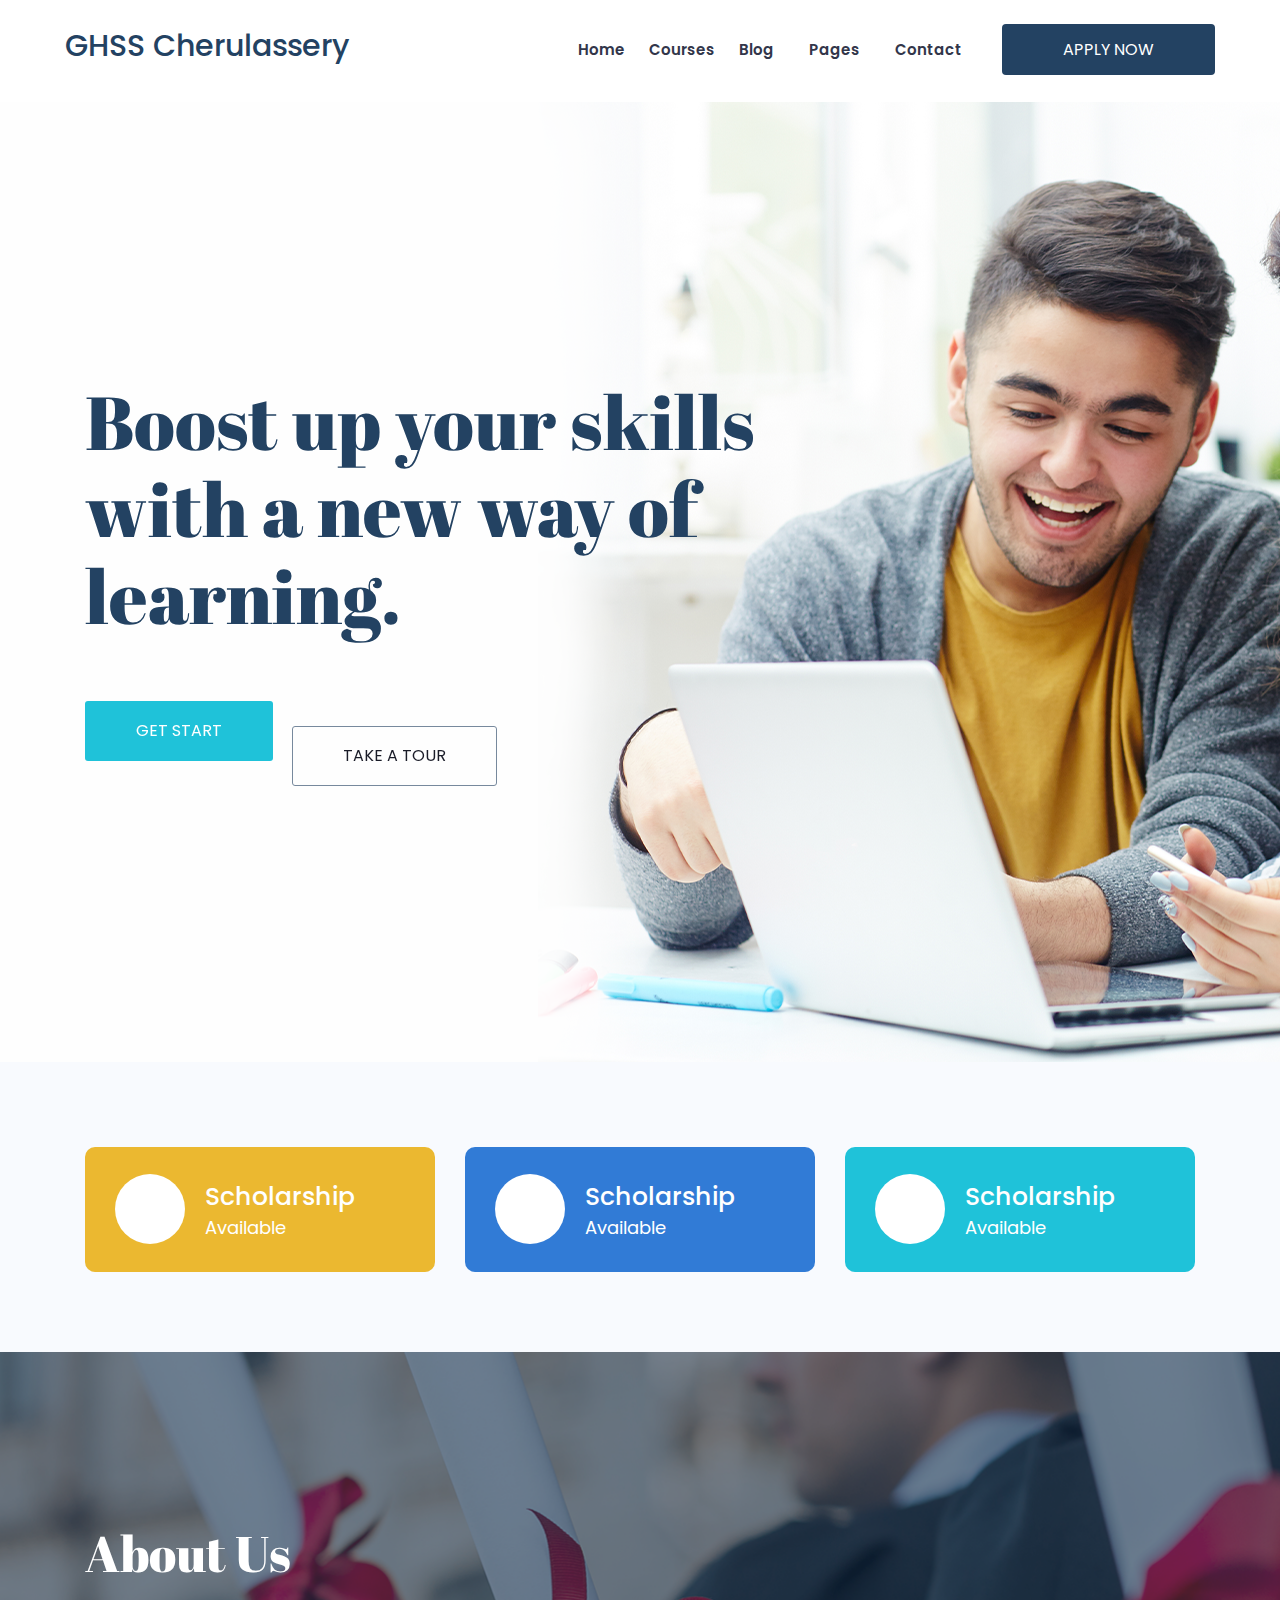
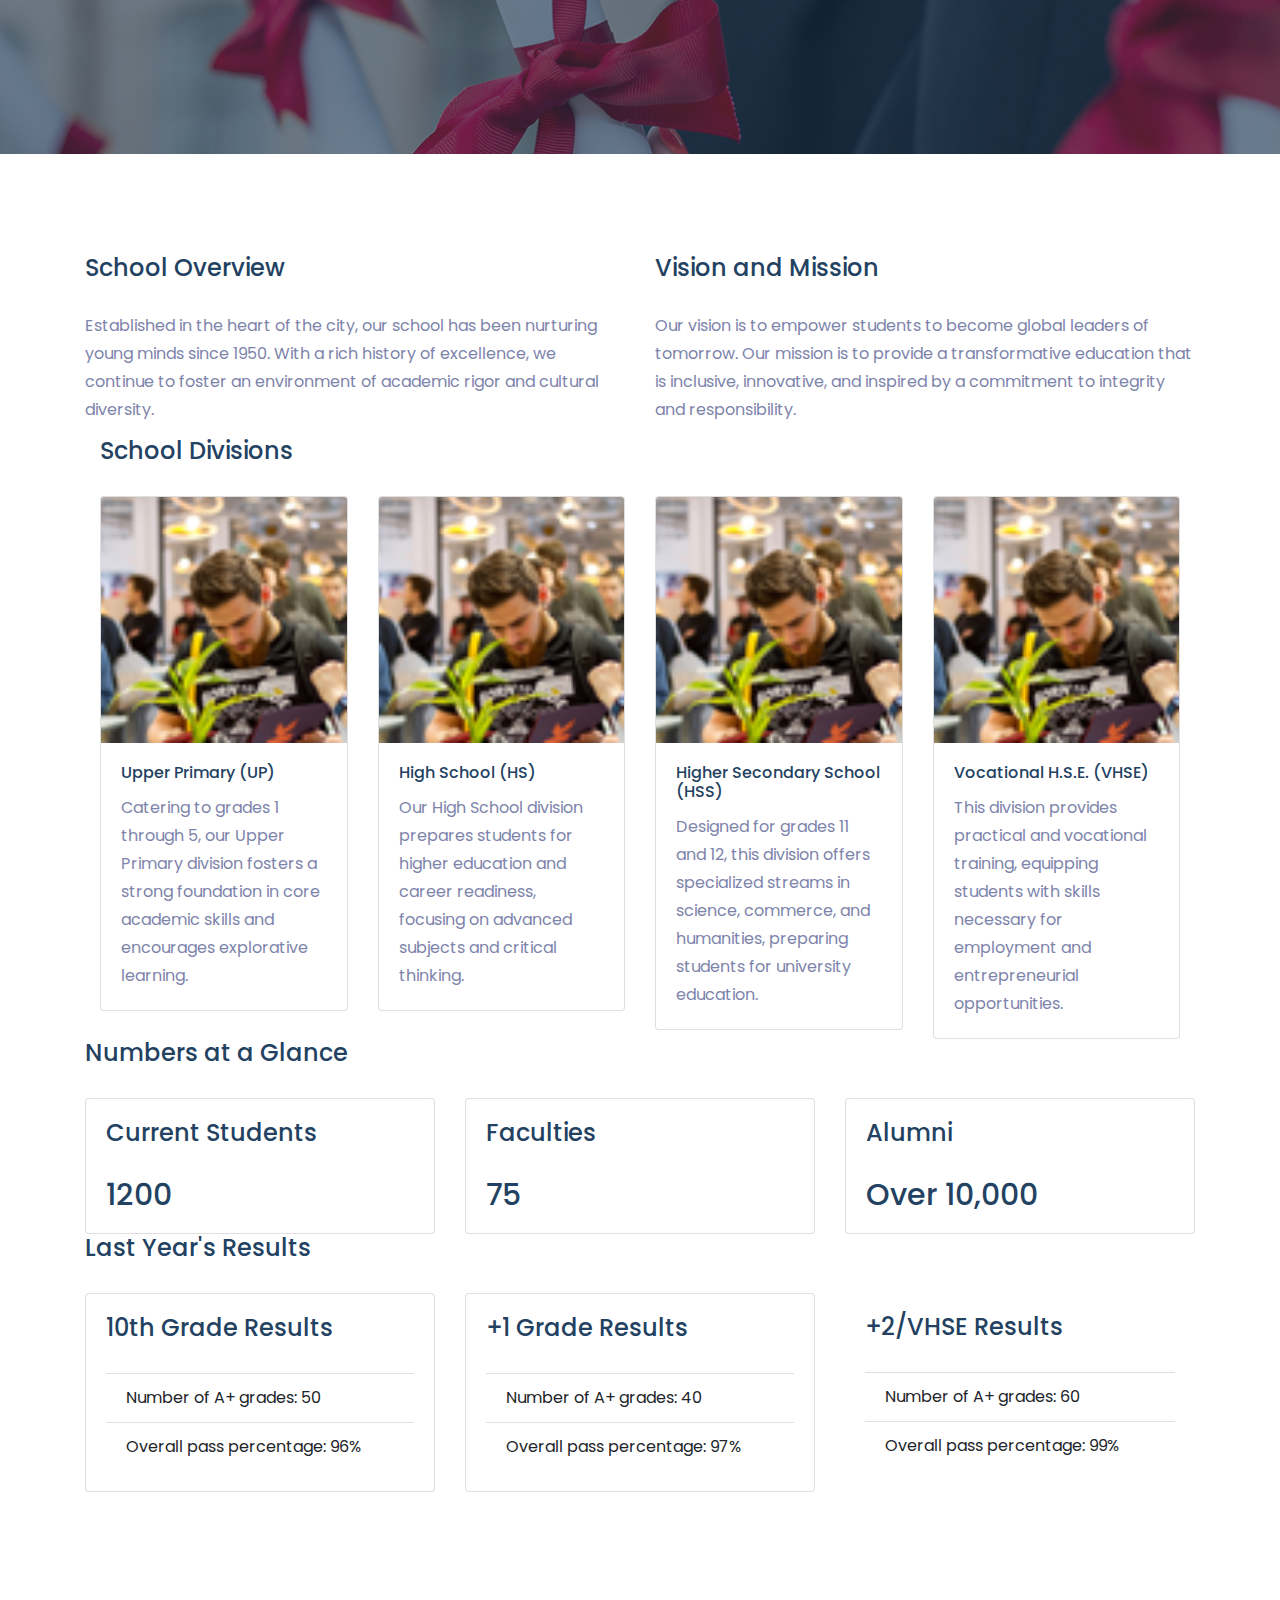
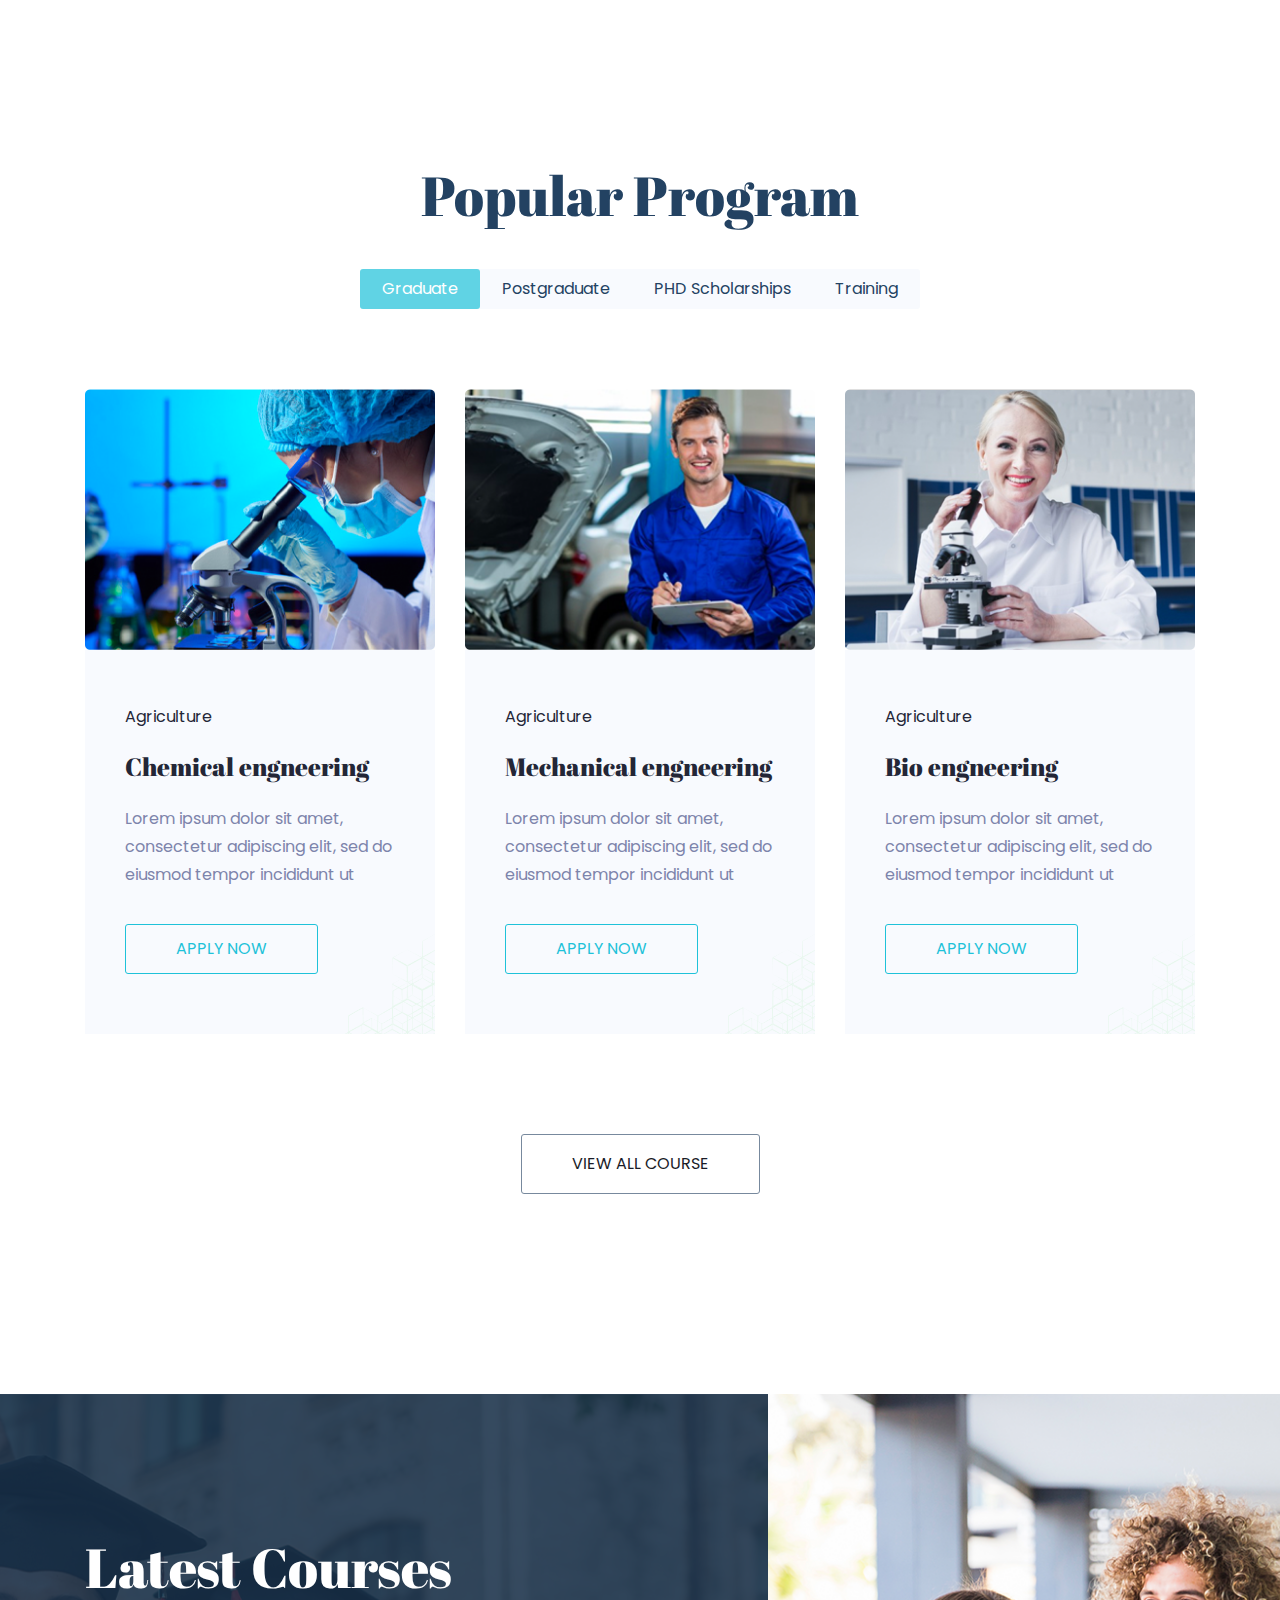
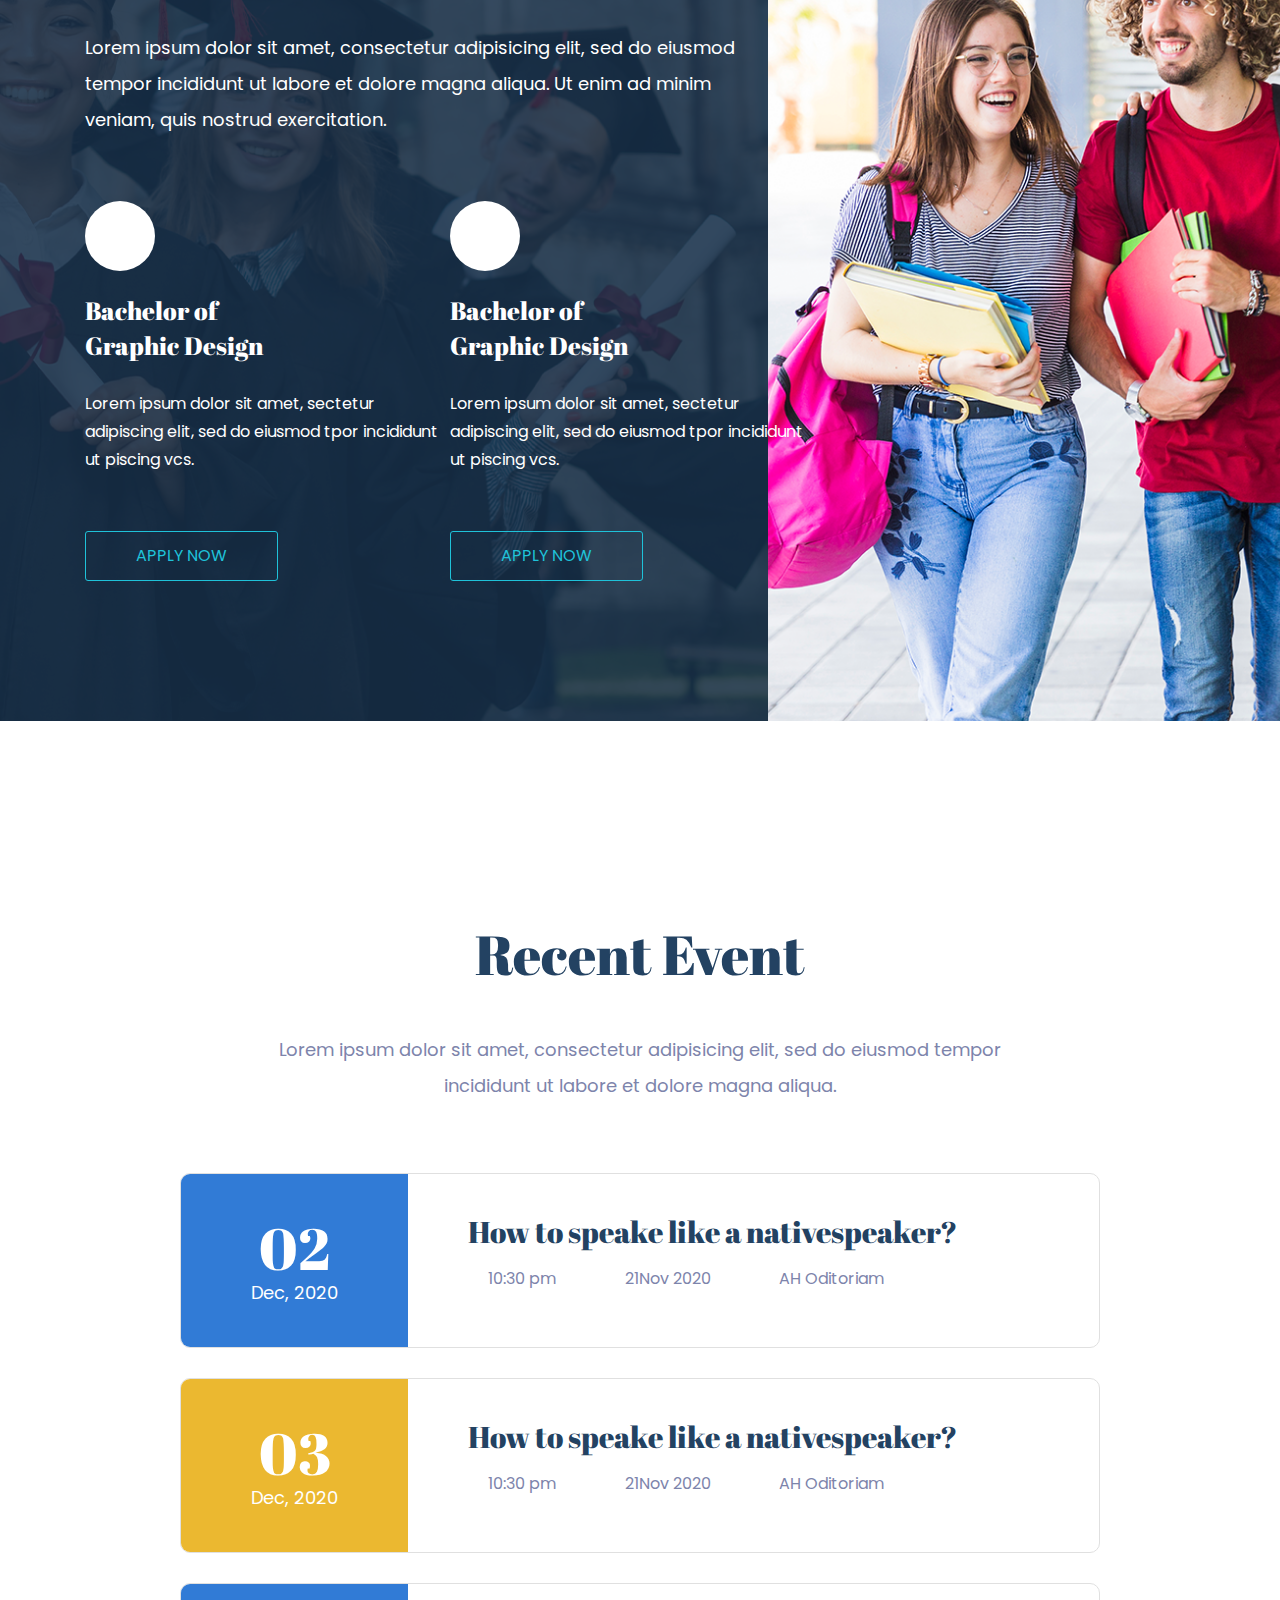
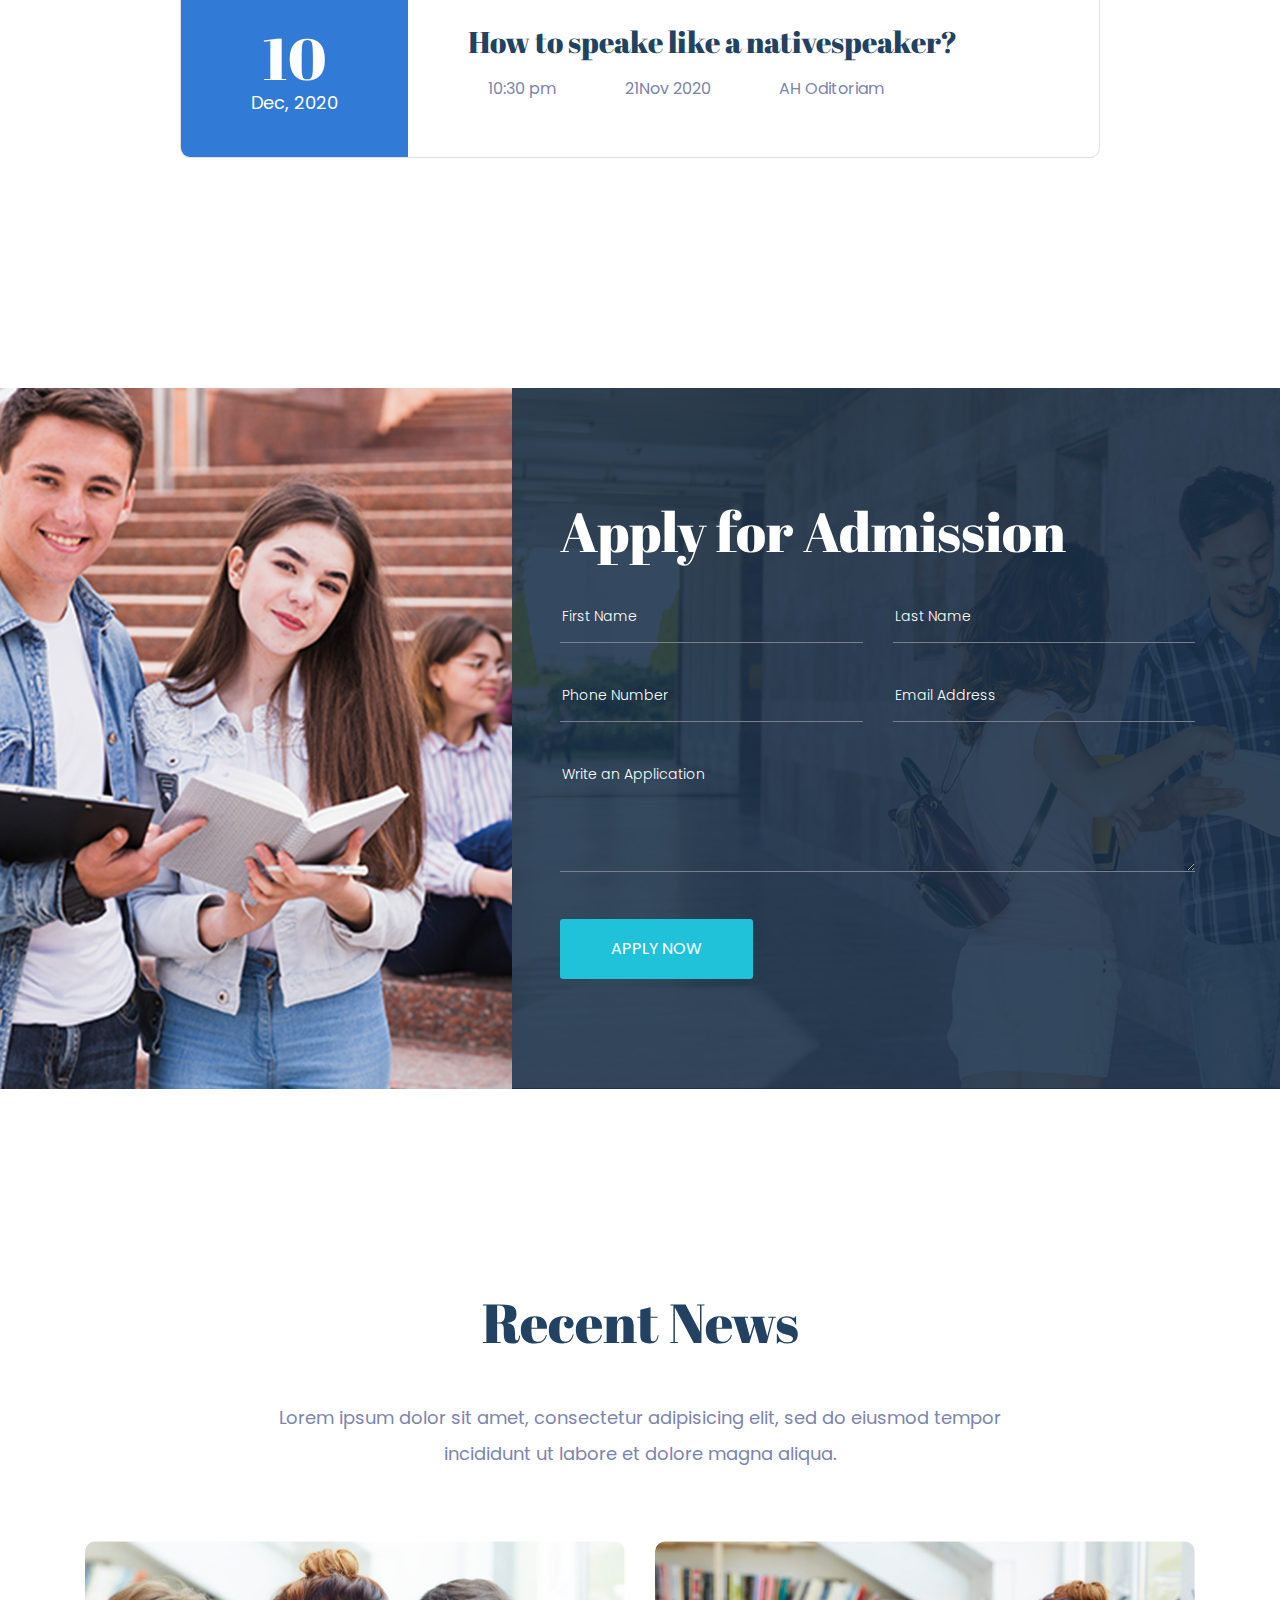
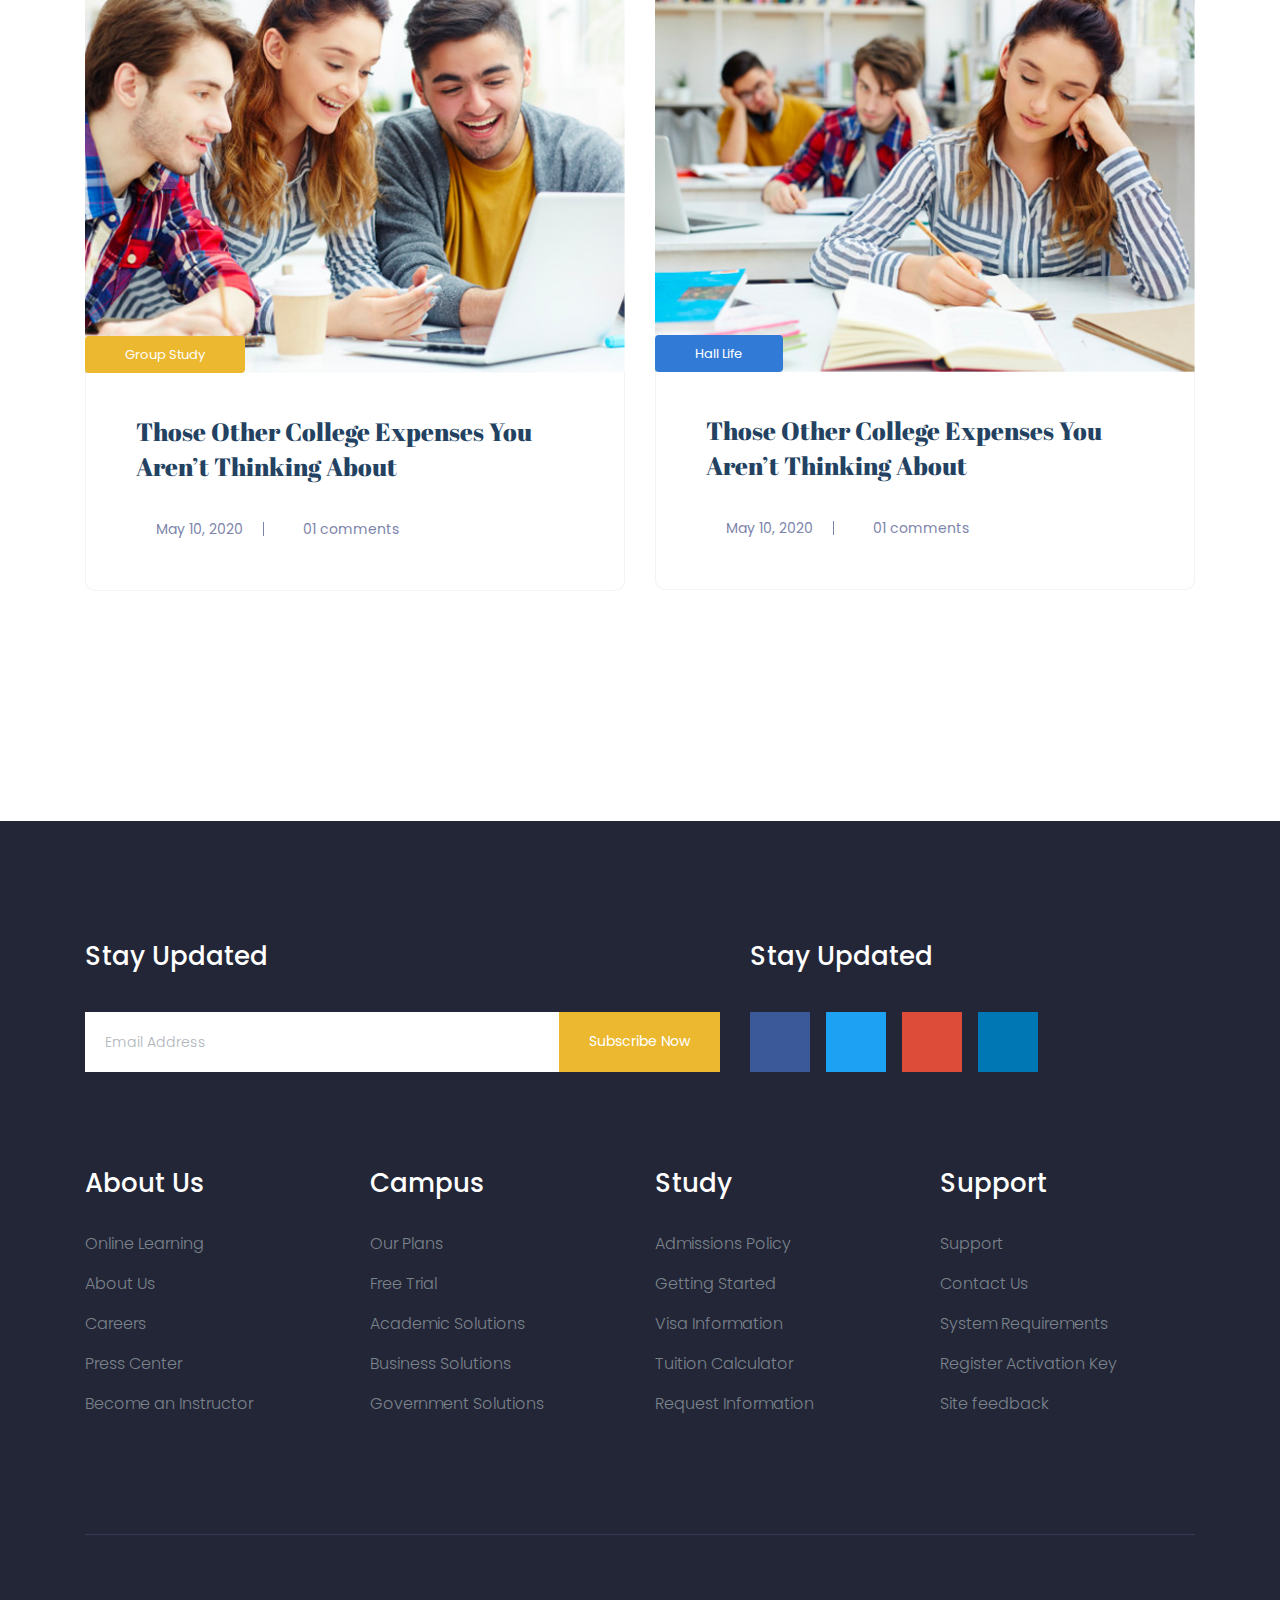
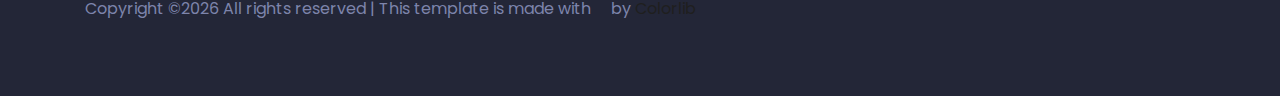
==== commit 10a208ee: "feat: add about us" ====
--- a/index.html
+++ b/index.html
@@ -183,429 +183,606 @@
       </div>
     </div>
   </section>
-  <!--/ service_area_start  -->
-
-  <!-- popular_program_area_start  -->
-  <section class="popular_program_area section__padding">
-    <div class="container">
-      <div class="row">
-        <div class="col-lg-12">
-          <div class="section_title text-center">
-            <h3>Popular Program</h3>
-          </div>
-        </div>
-      </div>
-      <div class="row">
-        <div class="col-lg-12">
-          <nav class="custom_tabs text-center">
-            <div class="nav" id="nav-tab" role="tablist">
-              <a class="nav-item nav-link active" id="nav-home-tab" data-toggle="tab" href="#nav-home" role="tab"
-                 aria-controls="nav-home" aria-selected="true">Graduate </a>
-              <a class="nav-item nav-link" id="nav-profile-tab" data-toggle="tab" href="#nav-profile" role="tab"
-                 aria-controls="nav-profile" aria-selected="false">Postgraduate </a>
-              <a class="nav-item nav-link" id="nav-contact-tab" data-toggle="tab" href="#nav-contact" role="tab"
-                 aria-controls="nav-contact" aria-selected="false">PHD Scholarships</a>
-              <a class="nav-item nav-link" id="nav-contact-tab" data-toggle="tab" href="#nav-contact2" role="tab"
-                 aria-controls="nav-contact" aria-selected="false">Training</a>
-            </div>
-          </nav>
-        </div>
-      </div>
-      <div class="tab-content" id="nav-tabContent">
-        <div class="tab-pane fade show active" id="nav-home" role="tabpanel" aria-labelledby="nav-home-tab">
-          <div class="row">
-            <div class="col-lg-4 col-md-6">
-              <div class="single__program">
-                <div class="program_thumb">
-                  <img src="img/program/1.png" alt="">
-                </div>
-                <div class="program__content">
-                  <span>Agriculture</span>
-                  <h4>Chemical engneering</h4>
-                  <p>Lorem ipsum dolor sit amet, consectetur adipiscing elit, sed do eiusmod tempor incididunt ut</p>
-                  <a href="#" class="boxed-btn5">Apply NOw</a>
-                </div>
-              </div>
-            </div>
-            <div class="col-lg-4 col-md-6">
-              <div class="single__program">
-                <div class="program_thumb">
-                  <img src="img/program/2.png" alt="">
-                </div>
-                <div class="program__content">
-                  <span>Agriculture</span>
-                  <h4>Mechanical engneering</h4>
-                  <p>Lorem ipsum dolor sit amet, consectetur adipiscing elit, sed do eiusmod tempor incididunt ut</p>
-                  <a href="#" class="boxed-btn5">Apply NOw</a>
-                </div>
-              </div>
-            </div>
-            <div class="col-lg-4 col-md-6">
-              <div class="single__program">
-                <div class="program_thumb">
-                  <img src="img/program/3.png" alt="">
-                </div>
-                <div class="program__content">
-                  <span>Agriculture</span>
-                  <h4>Bio engneering</h4>
-                  <p>Lorem ipsum dolor sit amet, consectetur adipiscing elit, sed do eiusmod tempor incididunt ut</p>
-                  <a href="#" class="boxed-btn5">Apply NOw</a>
-                </div>
-              </div>
-            </div>
-          </div>
-        </div>
-        <div class="tab-pane fade" id="nav-profile" role="tabpanel" aria-labelledby="nav-profile-tab">
-          <div class="row">
-            <div class="col-lg-4 col-md-6">
-              <div class="single__program">
-                <div class="program_thumb">
-                  <img src="img/program/1.png" alt="">
-                </div>
-                <div class="program__content">
-                  <span>Agriculture</span>
-                  <h4>Chemical engneering</h4>
-                  <p>Lorem ipsum dolor sit amet, consectetur adipiscing elit, sed do eiusmod tempor incididunt ut</p>
-                  <a href="#" class="boxed-btn5">Apply NOw</a>
-                </div>
-              </div>
-            </div>
-            <div class="col-lg-4 col-md-6">
-              <div class="single__program">
-                <div class="program_thumb">
-                  <img src="img/program/3.png" alt="">
-                </div>
-                <div class="program__content">
-                  <span>Agriculture</span>
-                  <h4>Mechanical engneering</h4>
-                  <p>Lorem ipsum dolor sit amet, consectetur adipiscing elit, sed do eiusmod tempor incididunt ut</p>
-                  <a href="#" class="boxed-btn5">Apply NOw</a>
-                </div>
-              </div>
-            </div>
-            <div class="col-lg-4 col-md-6">
-              <div class="single__program">
-                <div class="program_thumb">
-                  <img src="img/program/2.png" alt="">
-                </div>
-                <div class="program__content">
-                  <span>Agriculture</span>
-                  <h4>Bio engneering</h4>
-                  <p>Lorem ipsum dolor sit amet, consectetur adipiscing elit, sed do eiusmod tempor incididunt ut</p>
-                  <a href="#" class="boxed-btn5">Apply NOw</a>
-                </div>
-              </div>
-            </div>
-          </div>
-        </div>
-        <div class="tab-pane fade" id="nav-contact" role="tabpanel" aria-labelledby="nav-contact-tab">
-          <div class="row">
-            <div class="col-lg-4 col-md-6">
-              <div class="single__program">
-                <div class="program_thumb">
-                  <img src="img/program/3.png" alt="">
-                </div>
-                <div class="program__content">
-                  <span>Agriculture</span>
-                  <h4>Chemical engneering</h4>
-                  <p>Lorem ipsum dolor sit amet, consectetur adipiscing elit, sed do eiusmod tempor incididunt ut</p>
-                  <a href="#" class="boxed-btn5">Apply NOw</a>
-                </div>
-              </div>
-            </div>
-            <div class="col-lg-4 col-md-6">
-              <div class="single__program">
-                <div class="program_thumb">
-                  <img src="img/program/2.png" alt="">
-                </div>
-                <div class="program__content">
-                  <span>Agriculture</span>
-                  <h4>Mechanical engneering</h4>
-                  <p>Lorem ipsum dolor sit amet, consectetur adipiscing elit, sed do eiusmod tempor incididunt ut</p>
-                  <a href="#" class="boxed-btn5">Apply NOw</a>
-                </div>
-              </div>
-            </div>
-            <div class="col-lg-4 col-md-6">
-              <div class="single__program">
-                <div class="program_thumb">
-                  <img src="img/program/1.png" alt="">
-                </div>
-                <div class="program__content">
-                  <span>Agriculture</span>
-                  <h4>Bio engneering</h4>
-                  <p>Lorem ipsum dolor sit amet, consectetur adipiscing elit, sed do eiusmod tempor incididunt ut</p>
-                  <a href="#" class="boxed-btn5">Apply NOw</a>
-                </div>
-              </div>
-            </div>
-          </div>
-        </div>
-        <div class="tab-pane fade" id="nav-contact2" role="tabpanel" aria-labelledby="nav-contact-tab">
-          <div class="row">
-            <div class="col-lg-4 col-md-6">
-              <div class="single__program">
-                <div class="program_thumb">
-                  <img src="img/program/2.png" alt="">
-                </div>
-                <div class="program__content">
-                  <span>Agriculture</span>
-                  <h4>Chemical engneering</h4>
-                  <p>Lorem ipsum dolor sit amet, consectetur adipiscing elit, sed do eiusmod tempor incididunt ut</p>
-                  <a href="#" class="boxed-btn5">Apply NOw</a>
-                </div>
-              </div>
-            </div>
-            <div class="col-lg-4 col-md-6">
-              <div class="single__program">
-                <div class="program_thumb">
-                  <img src="img/program/1.png" alt="">
-                </div>
-                <div class="program__content">
-                  <span>Agriculture</span>
-                  <h4>Mechanical engneering</h4>
-                  <p>Lorem ipsum dolor sit amet, consectetur adipiscing elit, sed do eiusmod tempor incididunt ut</p>
-                  <a href="#" class="boxed-btn5">Apply NOw</a>
-                </div>
-              </div>
-            </div>
-            <div class="col-lg-4 col-md-6">
-              <div class="single__program">
-                <div class="program_thumb">
-                  <img src="img/program/3.png" alt="">
-                </div>
-                <div class="program__content">
-                  <span>Agriculture</span>
-                  <h4>Bio engneering</h4>
-                  <p>Lorem ipsum dolor sit amet, consectetur adipiscing elit, sed do eiusmod tempor incididunt ut</p>
-                  <a href="#" class="boxed-btn5">Apply NOw</a>
-                </div>
-              </div>
-            </div>
-          </div>
-        </div>
-      </div>
-
-      <div class="row">
-        <div class="col-lg-12">
-          <div class="course_all_btn text-center">
-            <a href="Courses.html" class="boxed-btn4">View All course</a>
-          </div>
-        </div>
-      </div>
-    </div>
-  </section>
-  <!-- popular_program_area_end -->
-
-  <!-- latest_coures_area_start  -->
-  <section class="latest_coures_area">
-    <div class="latest_coures_inner">
+
+
+  <section>
+    <!-- bradcam_area_start  -->
+    <div class="bradcam_area breadcam_bg">
       <div class="container">
         <div class="row">
-          <div class="col-lg-8">
-            <div class="coures_info">
-              <div class="section_title white_text">
-                <h3>Latest Courses</h3>
-                <p>Lorem ipsum dolor sit amet, consectetur adipisicing elit, sed do eiusmod <br> tempor incididunt ut
-                  labore et dolore magna aliqua. Ut enim ad minim <br> veniam, quis nostrud exercitation.</p>
-              </div>
-              <div class="coures_wrap d-flex">
-                <div class="single_wrap">
-                  <div class="icon">
-                    <i class="flaticon-lab"></i>
-                  </div>
-                  <h4>Bachelor of <br>
-                    Graphic Design</h4>
-                  <p>Lorem ipsum dolor sit amet, sectetur adipiscing elit, sed do eiusmod tpor incididunt ut piscing
-                    vcs.</p>
-                  <a href="#" class="boxed-btn5">Apply NOw</a>
-                </div>
-                <div class="single_wrap">
-                  <div class="icon">
-                    <i class="flaticon-lab"></i>
-                  </div>
-                  <h4>Bachelor of <br>
-                    Graphic Design</h4>
-                  <p>Lorem ipsum dolor sit amet, sectetur adipiscing elit, sed do eiusmod tpor incididunt ut piscing
-                    vcs.</p>
-                  <a href="#" class="boxed-btn5">Apply NOw</a>
-                </div>
-              </div>
+          <div class="col-xl-12">
+            <div class="bradcam_text">
+              <h3>About Us</h3>
             </div>
           </div>
         </div>
       </div>
     </div>
-  </section>
-  <!--/ latest_coures_area_end -->
-
-  <!-- recent_event_area_strat  -->
-  <section class="recent_event_area section__padding">
-    <div class="container">
-      <div class="row justify-content-center">
-        <div class="col-lg-8 col-md-10">
-          <div class="section_title text-center mb-70">
-            <h3 class="mb-45">Recent Event</h3>
-            <p>Lorem ipsum dolor sit amet, consectetur adipisicing elit, sed do eiusmod tempor incididunt ut labore et
-              dolore magna aliqua.</p>
-          </div>
-        </div>
-      </div>
-      <div class="row justify-content-center">
-        <div class="col-lg-10">
-          <div class="single_event d-flex align-items-center">
-            <div class="date text-center">
-              <span>02</span>
-              <p>Dec, 2020</p>
-            </div>
-            <div class="event_info">
-              <a href="event_details.html">
-                <h4>How to speake like a nativespeaker?</h4>
-              </a>
-              <p><span> <i class="flaticon-clock"></i> 10:30 pm</span> <span> <i class="flaticon-calendar"></i> 21Nov 2020 </span>
-                <span> <i class="flaticon-placeholder"></i> AH Oditoriam</span></p>
-            </div>
-          </div>
-          <div class="single_event d-flex align-items-center">
-            <div class="date text-center">
-              <span>03</span>
-              <p>Dec, 2020</p>
-            </div>
-            <div class="event_info">
-              <a href="event_details.html">
-                <h4>How to speake like a nativespeaker?</h4>
-              </a>
-              <p><span> <i class="flaticon-clock"></i> 10:30 pm</span> <span> <i class="flaticon-calendar"></i> 21Nov 2020 </span>
-                <span> <i class="flaticon-placeholder"></i> AH Oditoriam</span></p>
-            </div>
-          </div>
-          <div class="single_event d-flex align-items-center">
-            <div class="date text-center">
-              <span>10</span>
-              <p>Dec, 2020</p>
-            </div>
-            <div class="event_info">
-              <a href="event_details.html">
-                <h4>How to speake like a nativespeaker?</h4>
-              </a>
-              <p><span> <i class="flaticon-clock"></i> 10:30 pm</span> <span> <i class="flaticon-calendar"></i> 21Nov 2020 </span>
-                <span> <i class="flaticon-placeholder"></i> AH Oditoriam</span></p>
-            </div>
-          </div>
-        </div>
-      </div>
-    </div>
-  </section>
-  <!-- recent_event_area_end  -->
-
-  <!-- latest_coures_area_start  -->
-  <section data-scroll-index='1' class="admission_area">
-    <div class="admission_inner">
+    <!-- bradcam_area_end  -->
+
+    <!-- Start About Us Section -->
+    <section class="sample-text-area">
+      <div class="container box_1170">
+
+        <div class="row">
+          <!-- School Overview -->
+          <div class="col-lg-6 col-md-12">
+            <h3 class="text-heading">School Overview</h3>
+            <p class="sample-text">
+              Established in the heart of the city, our school has been nurturing young minds since 1950. With a rich
+              history of excellence, we continue to foster an environment of academic rigor and cultural diversity.
+            </p>
+          </div>
+
+          <!-- Vision and Mission -->
+          <div class="col-lg-6 col-md-12">
+            <h3 class="text-heading">Vision and Mission</h3>
+            <p class="sample-text">
+              Our vision is to empower students to become global leaders of tomorrow. Our mission is to provide a
+              transformative education that is inclusive, innovative, and inspired by a commitment to integrity and
+              responsibility.
+            </p>
+          </div>
+        </div>
+
+
+
+      <div class="container box_1170">
+        <h3 class="text-heading">School Divisions</h3>
+        <div class="row">
+          <!-- Upper Primary -->
+          <div class="col-lg-3 col-md-6">
+            <div class="card">
+              <img class="card-img-top" src="img/post/post_1.png" alt="Upper Primary">
+              <div class="card-body">
+                <h5 class="card-title">Upper Primary (UP)</h5>
+                <p class="card-text">Catering to grades 1 through 5, our Upper Primary division fosters a strong
+                  foundation in core academic skills and encourages explorative learning.</p>
+              </div>
+            </div>
+          </div>
+
+          <!-- High School -->
+          <div class="col-lg-3 col-md-6">
+            <div class="card">
+              <img class="card-img-top" src="img/post/post_1.png" alt="High School">
+              <div class="card-body">
+                <h5 class="card-title">High School (HS)</h5>
+                <p class="card-text">Our High School division prepares students for higher education and career
+                  readiness, focusing on advanced subjects and critical thinking.</p>
+              </div>
+            </div>
+          </div>
+
+          <!-- Higher Secondary School -->
+          <div class="col-lg-3 col-md-6">
+            <div class="card">
+              <img class="card-img-top" src="img/post/post_1.png" alt="Higher Secondary School">
+              <div class="card-body">
+                <h5 class="card-title">Higher Secondary School (HSS)</h5>
+                <p class="card-text">Designed for grades 11 and 12, this division offers specialized streams in science,
+                  commerce, and humanities, preparing students for university education.</p>
+              </div>
+            </div>
+          </div>
+
+          <!-- Vocational Higher Secondary Education -->
+          <div class="col-lg-3 col-md-6">
+            <div class="card">
+              <img class="card-img-top" src="img/post/post_1.png" alt="Vocational Higher Secondary Education">
+              <div class="card-body">
+                <h5 class="card-title">Vocational H.S.E. (VHSE)</h5>
+                <p class="card-text">This division provides practical and vocational training, equipping students with
+                  skills necessary for employment and entrepreneurial opportunities.</p>
+              </div>
+            </div>
+          </div>
+        </div>
+      </div>
+      <h3 class="text-heading">Numbers at a Glance</h3>
+      <div class="row">
+        <!-- Current Students Card -->
+        <div class="col-md-4">
+          <div class="card">
+            <div class="card-body">
+              <h5 class="card-title text-heading">Current Students</h5>
+              <h2 class="card-text">1200</h2>
+            </div>
+          </div>
+        </div>
+
+        <!-- Faculties Card -->
+        <div class="col-md-4">
+          <div class="card">
+            <div class="card-body">
+              <h5 class="card-title text-heading">Faculties</h5>
+              <h2 class="card-text">75</h2>
+            </div>
+          </div>
+        </div>
+
+        <!-- Alumni Card -->
+        <div class="col-md-4">
+          <div class="card">
+            <div class="card-body">
+              <h5 class="card-title text-heading">Alumni</h5>
+              <h2 class="card-text">Over 10,000</h2>
+            </div>
+          </div>
+        </div>
+      </div>
+
+      <h3 class="text-heading">Last Year's Results</h3>
+      <div class="row">
+        <!-- Result for 10th Grade -->
+        <div class="col-md-4">
+          <div class="card">
+            <div class="card-body">
+              <h5 class="card-title text-heading">10th Grade Results</h5>
+              <ul class="list-group list-group-flush">
+                <li class="list-group-item">Number of A+ grades: 50</li>
+                <li class="list-group-item">Overall pass percentage: 96%</li>
+              </ul>
+            </div>
+          </div>
+        </div>
+
+        <!-- Result for +1 -->
+        <div class="col-md-4">
+          <div class="card">
+            <div class="card-body">
+              <h5 class="card-title text-heading">+1 Grade Results</h5>
+              <ul class="list-group list-group-flush">
+                <li class="list-group-item">Number of A+ grades: 40</li>
+                <li class="list-group-item">Overall pass percentage: 97%</li>
+              </ul>
+            </div>
+          </div>
+        </div>
+
+        <!-- Result for +2/VHSE -->
+        <div class="col-md-4">
+          <div the="card">
+            <div class="card-body">
+              <h5 class="card-title text-heading">+2/VHSE Results</h5>
+              <ul class="list-group list-group-flush">
+                <li class="list-group-item">Number of A+ grades: 60</li>
+                <li class="list-group-item">Overall pass percentage: 99%</li>
+              </ul>
+            </div>
+          </div>
+        </div>
+      </div>
+      </div>
+      </div>
+    </section>
+    <!-- End About Us Section -->
+
+
+    <!--/ service_area_start  -->
+
+
+    <!-- popular_program_area_start  -->
+    <section class="popular_program_area section__padding">
       <div class="container">
-        <div class="row justify-content-end">
-          <div class="col-lg-7">
-            <div class="admission_form">
-              <h3>Apply for Admission</h3>
-              <form action="#">
-                <div class="row">
-                  <div class="col-md-6">
-                    <div class="single_input">
-                      <input type="text" placeholder="First Name">
+        <div class="row">
+          <div class="col-lg-12">
+            <div class="section_title text-center">
+              <h3>Popular Program</h3>
+            </div>
+          </div>
+        </div>
+        <div class="row">
+          <div class="col-lg-12">
+            <nav class="custom_tabs text-center">
+              <div class="nav" id="nav-tab" role="tablist">
+                <a class="nav-item nav-link active" id="nav-home-tab" data-toggle="tab" href="#nav-home" role="tab"
+                   aria-controls="nav-home" aria-selected="true">Graduate </a>
+                <a class="nav-item nav-link" id="nav-profile-tab" data-toggle="tab" href="#nav-profile" role="tab"
+                   aria-controls="nav-profile" aria-selected="false">Postgraduate </a>
+                <a class="nav-item nav-link" id="nav-contact-tab" data-toggle="tab" href="#nav-contact" role="tab"
+                   aria-controls="nav-contact" aria-selected="false">PHD Scholarships</a>
+                <a class="nav-item nav-link" id="nav-contact-tab" data-toggle="tab" href="#nav-contact2" role="tab"
+                   aria-controls="nav-contact" aria-selected="false">Training</a>
+              </div>
+            </nav>
+          </div>
+        </div>
+        <div class="tab-content" id="nav-tabContent">
+          <div class="tab-pane fade show active" id="nav-home" role="tabpanel" aria-labelledby="nav-home-tab">
+            <div class="row">
+              <div class="col-lg-4 col-md-6">
+                <div class="single__program">
+                  <div class="program_thumb">
+                    <img src="img/program/1.png" alt="">
+                  </div>
+                  <div class="program__content">
+                    <span>Agriculture</span>
+                    <h4>Chemical engneering</h4>
+                    <p>Lorem ipsum dolor sit amet, consectetur adipiscing elit, sed do eiusmod tempor incididunt ut</p>
+                    <a href="#" class="boxed-btn5">Apply NOw</a>
+                  </div>
+                </div>
+              </div>
+              <div class="col-lg-4 col-md-6">
+                <div class="single__program">
+                  <div class="program_thumb">
+                    <img src="img/program/2.png" alt="">
+                  </div>
+                  <div class="program__content">
+                    <span>Agriculture</span>
+                    <h4>Mechanical engneering</h4>
+                    <p>Lorem ipsum dolor sit amet, consectetur adipiscing elit, sed do eiusmod tempor incididunt ut</p>
+                    <a href="#" class="boxed-btn5">Apply NOw</a>
+                  </div>
+                </div>
+              </div>
+              <div class="col-lg-4 col-md-6">
+                <div class="single__program">
+                  <div class="program_thumb">
+                    <img src="img/program/3.png" alt="">
+                  </div>
+                  <div class="program__content">
+                    <span>Agriculture</span>
+                    <h4>Bio engneering</h4>
+                    <p>Lorem ipsum dolor sit amet, consectetur adipiscing elit, sed do eiusmod tempor incididunt ut</p>
+                    <a href="#" class="boxed-btn5">Apply NOw</a>
+                  </div>
+                </div>
+              </div>
+            </div>
+          </div>
+          <div class="tab-pane fade" id="nav-profile" role="tabpanel" aria-labelledby="nav-profile-tab">
+            <div class="row">
+              <div class="col-lg-4 col-md-6">
+                <div class="single__program">
+                  <div class="program_thumb">
+                    <img src="img/program/1.png" alt="">
+                  </div>
+                  <div class="program__content">
+                    <span>Agriculture</span>
+                    <h4>Chemical engneering</h4>
+                    <p>Lorem ipsum dolor sit amet, consectetur adipiscing elit, sed do eiusmod tempor incididunt ut</p>
+                    <a href="#" class="boxed-btn5">Apply NOw</a>
+                  </div>
+                </div>
+              </div>
+              <div class="col-lg-4 col-md-6">
+                <div class="single__program">
+                  <div class="program_thumb">
+                    <img src="img/program/3.png" alt="">
+                  </div>
+                  <div class="program__content">
+                    <span>Agriculture</span>
+                    <h4>Mechanical engneering</h4>
+                    <p>Lorem ipsum dolor sit amet, consectetur adipiscing elit, sed do eiusmod tempor incididunt ut</p>
+                    <a href="#" class="boxed-btn5">Apply NOw</a>
+                  </div>
+                </div>
+              </div>
+              <div class="col-lg-4 col-md-6">
+                <div class="single__program">
+                  <div class="program_thumb">
+                    <img src="img/program/2.png" alt="">
+                  </div>
+                  <div class="program__content">
+                    <span>Agriculture</span>
+                    <h4>Bio engneering</h4>
+                    <p>Lorem ipsum dolor sit amet, consectetur adipiscing elit, sed do eiusmod tempor incididunt ut</p>
+                    <a href="#" class="boxed-btn5">Apply NOw</a>
+                  </div>
+                </div>
+              </div>
+            </div>
+          </div>
+          <div class="tab-pane fade" id="nav-contact" role="tabpanel" aria-labelledby="nav-contact-tab">
+            <div class="row">
+              <div class="col-lg-4 col-md-6">
+                <div class="single__program">
+                  <div class="program_thumb">
+                    <img src="img/program/3.png" alt="">
+                  </div>
+                  <div class="program__content">
+                    <span>Agriculture</span>
+                    <h4>Chemical engneering</h4>
+                    <p>Lorem ipsum dolor sit amet, consectetur adipiscing elit, sed do eiusmod tempor incididunt ut</p>
+                    <a href="#" class="boxed-btn5">Apply NOw</a>
+                  </div>
+                </div>
+              </div>
+              <div class="col-lg-4 col-md-6">
+                <div class="single__program">
+                  <div class="program_thumb">
+                    <img src="img/program/2.png" alt="">
+                  </div>
+                  <div class="program__content">
+                    <span>Agriculture</span>
+                    <h4>Mechanical engneering</h4>
+                    <p>Lorem ipsum dolor sit amet, consectetur adipiscing elit, sed do eiusmod tempor incididunt ut</p>
+                    <a href="#" class="boxed-btn5">Apply NOw</a>
+                  </div>
+                </div>
+              </div>
+              <div class="col-lg-4 col-md-6">
+                <div class="single__program">
+                  <div class="program_thumb">
+                    <img src="img/program/1.png" alt="">
+                  </div>
+                  <div class="program__content">
+                    <span>Agriculture</span>
+                    <h4>Bio engneering</h4>
+                    <p>Lorem ipsum dolor sit amet, consectetur adipiscing elit, sed do eiusmod tempor incididunt ut</p>
+                    <a href="#" class="boxed-btn5">Apply NOw</a>
+                  </div>
+                </div>
+              </div>
+            </div>
+          </div>
+          <div class="tab-pane fade" id="nav-contact2" role="tabpanel" aria-labelledby="nav-contact-tab">
+            <div class="row">
+              <div class="col-lg-4 col-md-6">
+                <div class="single__program">
+                  <div class="program_thumb">
+                    <img src="img/program/2.png" alt="">
+                  </div>
+                  <div class="program__content">
+                    <span>Agriculture</span>
+                    <h4>Chemical engneering</h4>
+                    <p>Lorem ipsum dolor sit amet, consectetur adipiscing elit, sed do eiusmod tempor incididunt ut</p>
+                    <a href="#" class="boxed-btn5">Apply NOw</a>
+                  </div>
+                </div>
+              </div>
+              <div class="col-lg-4 col-md-6">
+                <div class="single__program">
+                  <div class="program_thumb">
+                    <img src="img/program/1.png" alt="">
+                  </div>
+                  <div class="program__content">
+                    <span>Agriculture</span>
+                    <h4>Mechanical engneering</h4>
+                    <p>Lorem ipsum dolor sit amet, consectetur adipiscing elit, sed do eiusmod tempor incididunt ut</p>
+                    <a href="#" class="boxed-btn5">Apply NOw</a>
+                  </div>
+                </div>
+              </div>
+              <div class="col-lg-4 col-md-6">
+                <div class="single__program">
+                  <div class="program_thumb">
+                    <img src="img/program/3.png" alt="">
+                  </div>
+                  <div class="program__content">
+                    <span>Agriculture</span>
+                    <h4>Bio engneering</h4>
+                    <p>Lorem ipsum dolor sit amet, consectetur adipiscing elit, sed do eiusmod tempor incididunt ut</p>
+                    <a href="#" class="boxed-btn5">Apply NOw</a>
+                  </div>
+                </div>
+              </div>
+            </div>
+          </div>
+        </div>
+
+        <div class="row">
+          <div class="col-lg-12">
+            <div class="course_all_btn text-center">
+              <a href="Courses.html" class="boxed-btn4">View All course</a>
+            </div>
+          </div>
+        </div>
+      </div>
+    </section>
+    <!-- popular_program_area_end -->
+
+    <!-- latest_coures_area_start  -->
+    <section class="latest_coures_area">
+      <div class="latest_coures_inner">
+        <div class="container">
+          <div class="row">
+            <div class="col-lg-8">
+              <div class="coures_info">
+                <div class="section_title white_text">
+                  <h3>Latest Courses</h3>
+                  <p>Lorem ipsum dolor sit amet, consectetur adipisicing elit, sed do eiusmod <br> tempor incididunt ut
+                    labore et dolore magna aliqua. Ut enim ad minim <br> veniam, quis nostrud exercitation.</p>
+                </div>
+                <div class="coures_wrap d-flex">
+                  <div class="single_wrap">
+                    <div class="icon">
+                      <i class="flaticon-lab"></i>
                     </div>
-                  </div>
-                  <div class="col-md-6">
-                    <div class="single_input">
-                      <input type="text" placeholder="Last Name">
+                    <h4>Bachelor of <br>
+                      Graphic Design</h4>
+                    <p>Lorem ipsum dolor sit amet, sectetur adipiscing elit, sed do eiusmod tpor incididunt ut piscing
+                      vcs.</p>
+                    <a href="#" class="boxed-btn5">Apply NOw</a>
+                  </div>
+                  <div class="single_wrap">
+                    <div class="icon">
+                      <i class="flaticon-lab"></i>
                     </div>
-                  </div>
-                  <div class="col-md-6">
-                    <div class="single_input">
-                      <input type="text" placeholder="Phone Number">
+                    <h4>Bachelor of <br>
+                      Graphic Design</h4>
+                    <p>Lorem ipsum dolor sit amet, sectetur adipiscing elit, sed do eiusmod tpor incididunt ut piscing
+                      vcs.</p>
+                    <a href="#" class="boxed-btn5">Apply NOw</a>
+                  </div>
+                </div>
+              </div>
+            </div>
+          </div>
+        </div>
+      </div>
+    </section>
+    <!--/ latest_coures_area_end -->
+
+    <!-- recent_event_area_strat  -->
+    <section class="recent_event_area section__padding">
+      <div class="container">
+        <div class="row justify-content-center">
+          <div class="col-lg-8 col-md-10">
+            <div class="section_title text-center mb-70">
+              <h3 class="mb-45">Recent Event</h3>
+              <p>Lorem ipsum dolor sit amet, consectetur adipisicing elit, sed do eiusmod tempor incididunt ut labore et
+                dolore magna aliqua.</p>
+            </div>
+          </div>
+        </div>
+        <div class="row justify-content-center">
+          <div class="col-lg-10">
+            <div class="single_event d-flex align-items-center">
+              <div class="date text-center">
+                <span>02</span>
+                <p>Dec, 2020</p>
+              </div>
+              <div class="event_info">
+                <a href="event_details.html">
+                  <h4>How to speake like a nativespeaker?</h4>
+                </a>
+                <p><span> <i class="flaticon-clock"></i> 10:30 pm</span> <span> <i class="flaticon-calendar"></i> 21Nov 2020 </span>
+                  <span> <i class="flaticon-placeholder"></i> AH Oditoriam</span></p>
+              </div>
+            </div>
+            <div class="single_event d-flex align-items-center">
+              <div class="date text-center">
+                <span>03</span>
+                <p>Dec, 2020</p>
+              </div>
+              <div class="event_info">
+                <a href="event_details.html">
+                  <h4>How to speake like a nativespeaker?</h4>
+                </a>
+                <p><span> <i class="flaticon-clock"></i> 10:30 pm</span> <span> <i class="flaticon-calendar"></i> 21Nov 2020 </span>
+                  <span> <i class="flaticon-placeholder"></i> AH Oditoriam</span></p>
+              </div>
+            </div>
+            <div class="single_event d-flex align-items-center">
+              <div class="date text-center">
+                <span>10</span>
+                <p>Dec, 2020</p>
+              </div>
+              <div class="event_info">
+                <a href="event_details.html">
+                  <h4>How to speake like a nativespeaker?</h4>
+                </a>
+                <p><span> <i class="flaticon-clock"></i> 10:30 pm</span> <span> <i class="flaticon-calendar"></i> 21Nov 2020 </span>
+                  <span> <i class="flaticon-placeholder"></i> AH Oditoriam</span></p>
+              </div>
+            </div>
+          </div>
+        </div>
+      </div>
+    </section>
+    <!-- recent_event_area_end  -->
+
+    <!-- latest_coures_area_start  -->
+    <section data-scroll-index='1' class="admission_area">
+      <div class="admission_inner">
+        <div class="container">
+          <div class="row justify-content-end">
+            <div class="col-lg-7">
+              <div class="admission_form">
+                <h3>Apply for Admission</h3>
+                <form action="#">
+                  <div class="row">
+                    <div class="col-md-6">
+                      <div class="single_input">
+                        <input type="text" placeholder="First Name">
+                      </div>
                     </div>
-                  </div>
-                  <div class="col-md-6">
-                    <div class="single_input">
-                      <input type="text" placeholder="Email Address">
+                    <div class="col-md-6">
+                      <div class="single_input">
+                        <input type="text" placeholder="Last Name">
+                      </div>
                     </div>
-                  </div>
-                  <div class="col-md-12">
-                    <div class="single_input">
-                      <textarea cols="30" placeholder="Write an Application" rows="10"></textarea>
+                    <div class="col-md-6">
+                      <div class="single_input">
+                        <input type="text" placeholder="Phone Number">
+                      </div>
                     </div>
-                  </div>
-                  <div class="col-md-12">
-                    <div class="apply_btn">
-                      <button class="boxed-btn3" type="submit">Apply Now</button>
+                    <div class="col-md-6">
+                      <div class="single_input">
+                        <input type="text" placeholder="Email Address">
+                      </div>
                     </div>
-                  </div>
-                </div>
-              </form>
-            </div>
-          </div>
-        </div>
-      </div>
-    </div>
-  </section>
-  <!--/ latest_coures_area_end -->
-
-
-  <!-- recent_news_area_start  -->
-  <section class="recent_news_area section__padding">
-    <div class="container">
-      <div class="row justify-content-center">
-        <div class="col-lg-8 col-md-10">
-          <div class="section_title text-center mb-70">
-            <h3 class="mb-45">Recent News</h3>
-            <p>Lorem ipsum dolor sit amet, consectetur adipisicing elit, sed do eiusmod tempor incididunt ut labore et
-              dolore magna aliqua.</p>
-          </div>
-        </div>
-      </div>
-      <div class="row">
-        <div class="col-md-6">
-          <div class="single__news">
-            <div class="thumb">
-              <a href="single-blog.html">
-                <img src="img/news/1.png" alt="">
-              </a>
-              <span class="badge">Group Study</span>
-            </div>
-            <div class="news_info">
-              <a href="single-blog.html">
-                <h4>Those Other College Expenses You
-                  Aren’t Thinking About</h4>
-              </a>
-              <p class="d-flex align-items-center"><span><i class="flaticon-calendar-1"></i> May 10, 2020</span>
-
-                <span> <i class="flaticon-comment"></i> 01 comments</span>
-              </p>
-            </div>
-          </div>
-        </div>
-        <div class="col-md-6">
-          <div class="single__news">
-            <div class="thumb">
-              <a href="single-blog.html">
-                <img src="img/news/2.png" alt="">
-              </a>
-              <span class="badge bandge_2">Hall Life</span>
-            </div>
-            <div class="news_info">
-              <a href="single-blog.html">
-                <h4>Those Other College Expenses You
-                  Aren’t Thinking About</h4>
-              </a>
-              <p class="d-flex align-items-center"><span><i class="flaticon-calendar-1"></i> May 10, 2020</span>
-
-                <span> <i class="flaticon-comment"></i> 01 comments</span>
-              </p>
-            </div>
-          </div>
-        </div>
-      </div>
-    </div>
-  </section>
-  <!-- recent_news_area_end  -->
+                    <div class="col-md-12">
+                      <div class="single_input">
+                        <textarea cols="30" placeholder="Write an Application" rows="10"></textarea>
+                      </div>
+                    </div>
+                    <div class="col-md-12">
+                      <div class="apply_btn">
+                        <button class="boxed-btn3" type="submit">Apply Now</button>
+                      </div>
+                    </div>
+                  </div>
+                </form>
+              </div>
+            </div>
+          </div>
+        </div>
+      </div>
+    </section>
+    <!--/ latest_coures_area_end -->
+
+
+    <!-- recent_news_area_start  -->
+    <section class="recent_news_area section__padding">
+      <div class="container">
+        <div class="row justify-content-center">
+          <div class="col-lg-8 col-md-10">
+            <div class="section_title text-center mb-70">
+              <h3 class="mb-45">Recent News</h3>
+              <p>Lorem ipsum dolor sit amet, consectetur adipisicing elit, sed do eiusmod tempor incididunt ut labore et
+                dolore magna aliqua.</p>
+            </div>
+          </div>
+        </div>
+        <div class="row">
+          <div class="col-md-6">
+            <div class="single__news">
+              <div class="thumb">
+                <a href="single-blog.html">
+                  <img src="img/news/1.png" alt="">
+                </a>
+                <span class="badge">Group Study</span>
+              </div>
+              <div class="news_info">
+                <a href="single-blog.html">
+                  <h4>Those Other College Expenses You
+                    Aren’t Thinking About</h4>
+                </a>
+                <p class="d-flex align-items-center"><span><i class="flaticon-calendar-1"></i> May 10, 2020</span>
+
+                  <span> <i class="flaticon-comment"></i> 01 comments</span>
+                </p>
+              </div>
+            </div>
+          </div>
+          <div class="col-md-6">
+            <div class="single__news">
+              <div class="thumb">
+                <a href="single-blog.html">
+                  <img src="img/news/2.png" alt="">
+                </a>
+                <span class="badge bandge_2">Hall Life</span>
+              </div>
+              <div class="news_info">
+                <a href="single-blog.html">
+                  <h4>Those Other College Expenses You
+                    Aren’t Thinking About</h4>
+                </a>
+                <p class="d-flex align-items-center"><span><i class="flaticon-calendar-1"></i> May 10, 2020</span>
+
+                  <span> <i class="flaticon-comment"></i> 01 comments</span>
+                </p>
+              </div>
+            </div>
+          </div>
+        </div>
+      </div>
+    </section>
+    <!-- recent_news_area_end  -->
 
 </main>
 
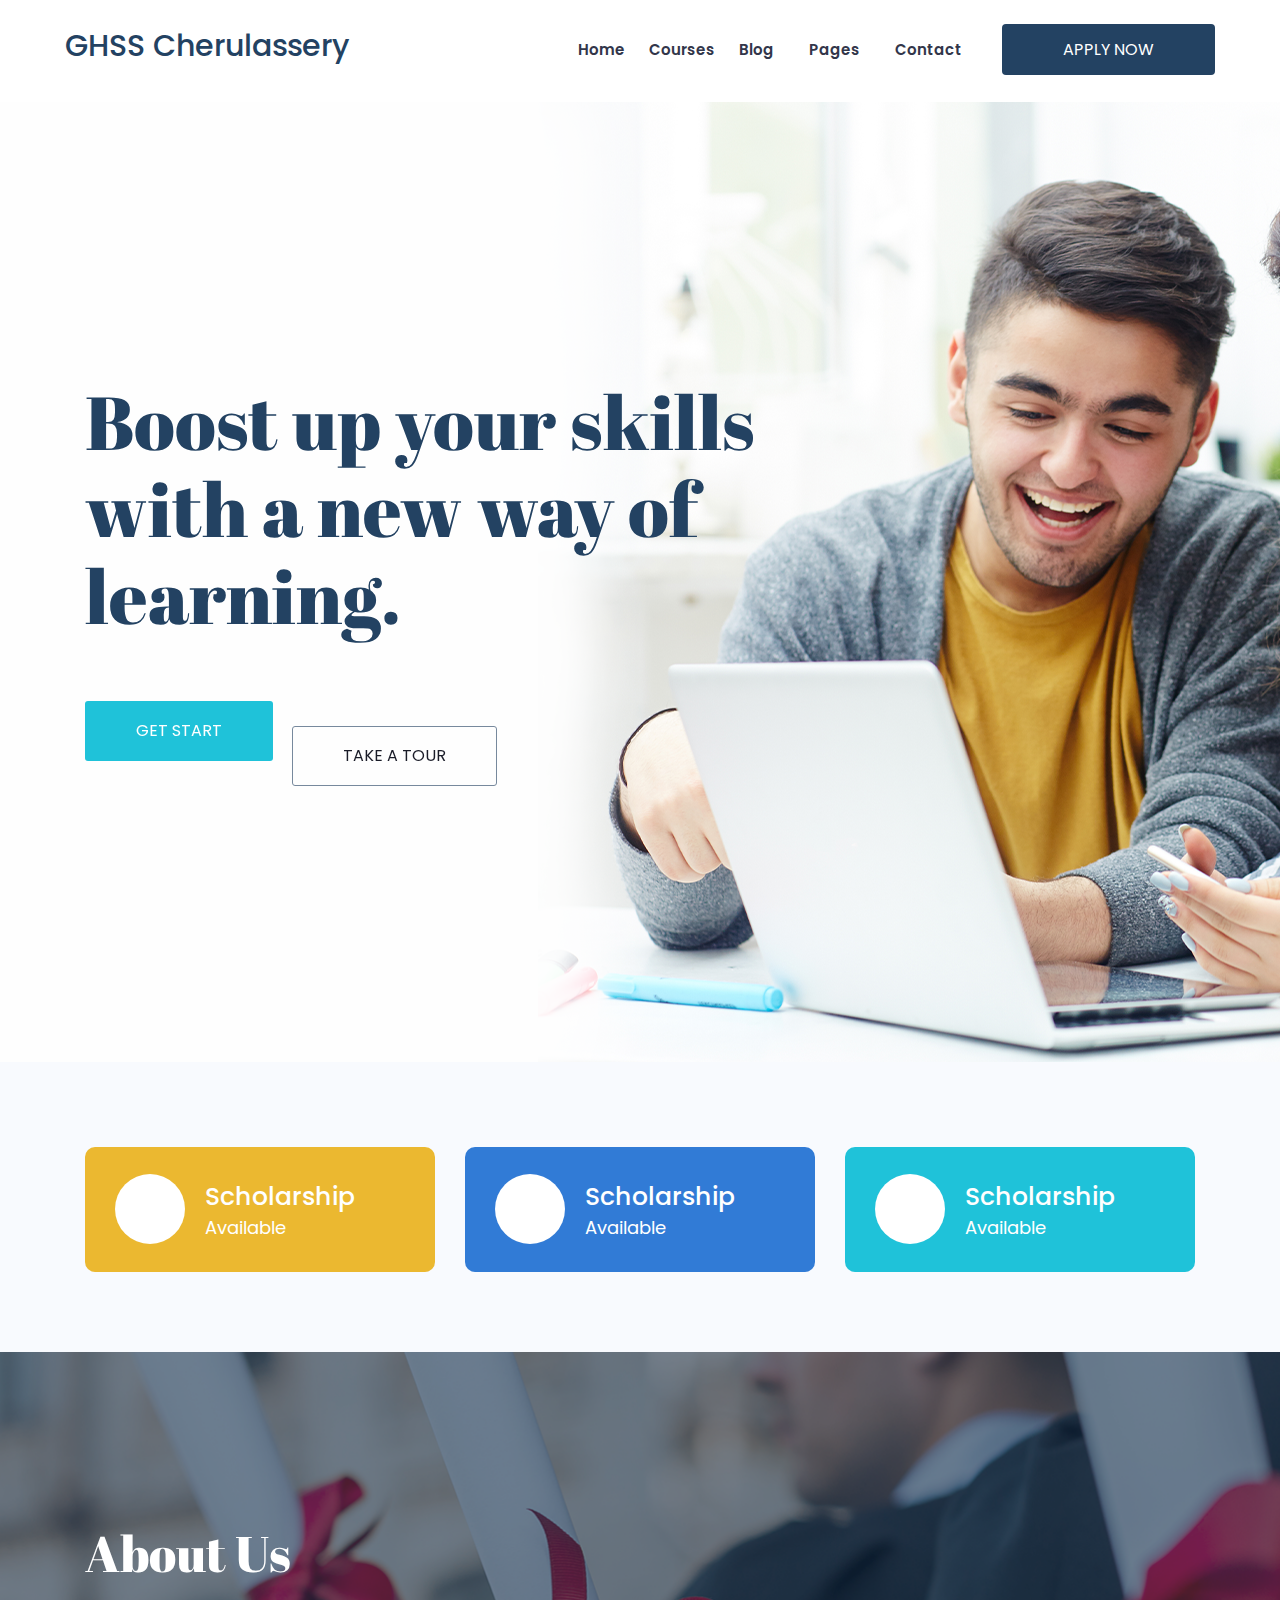
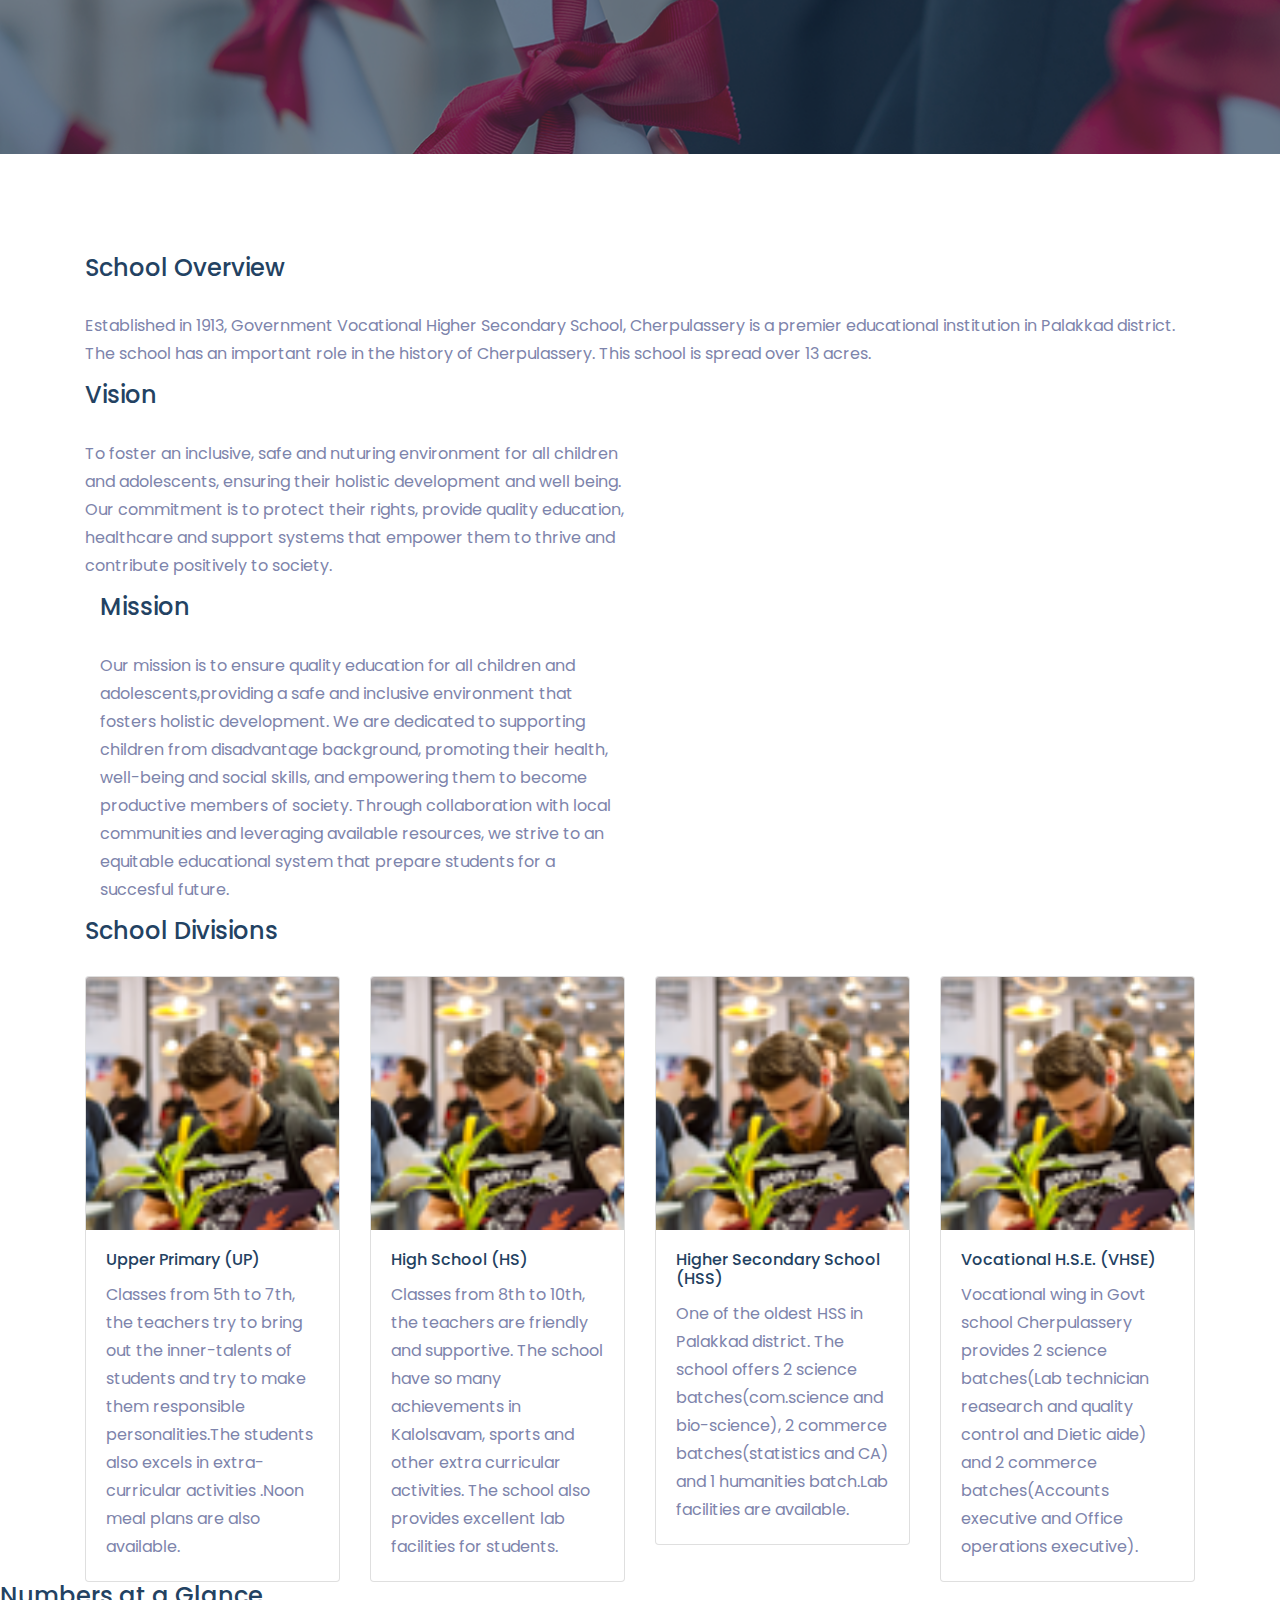
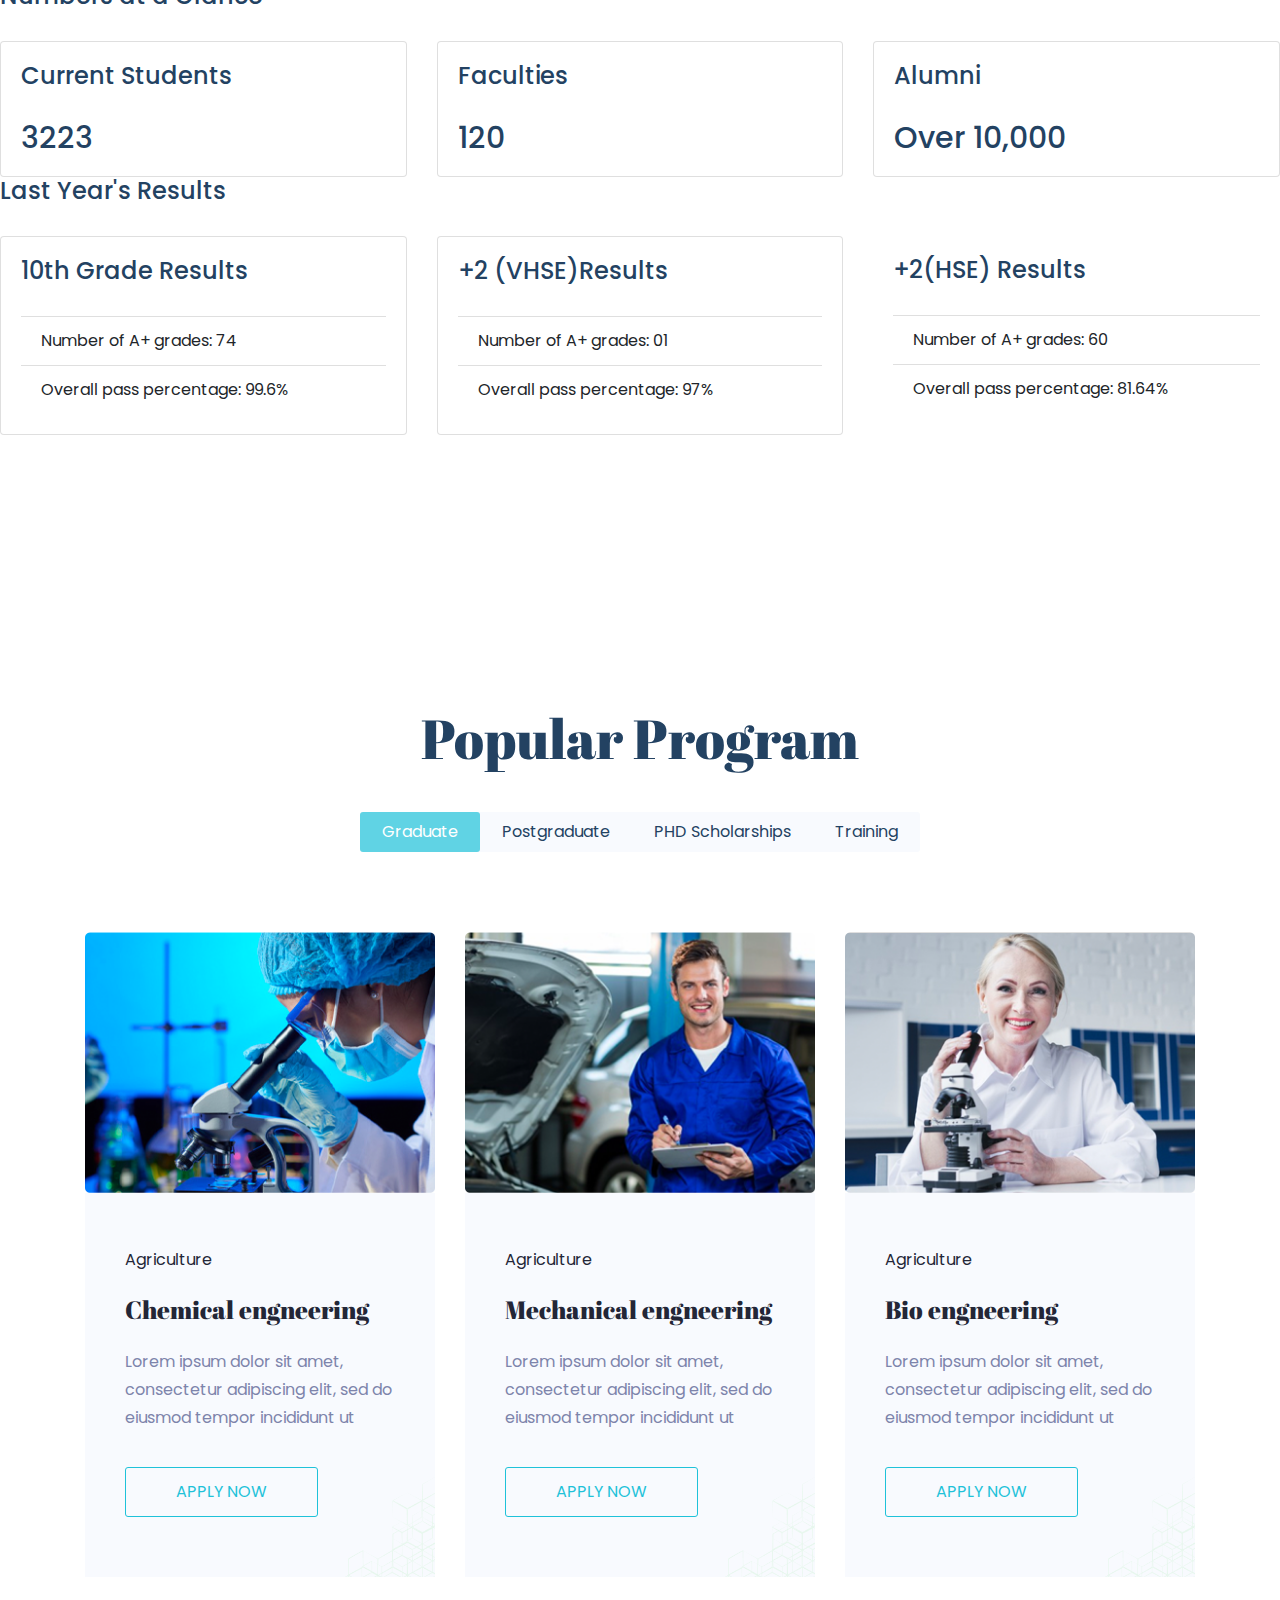
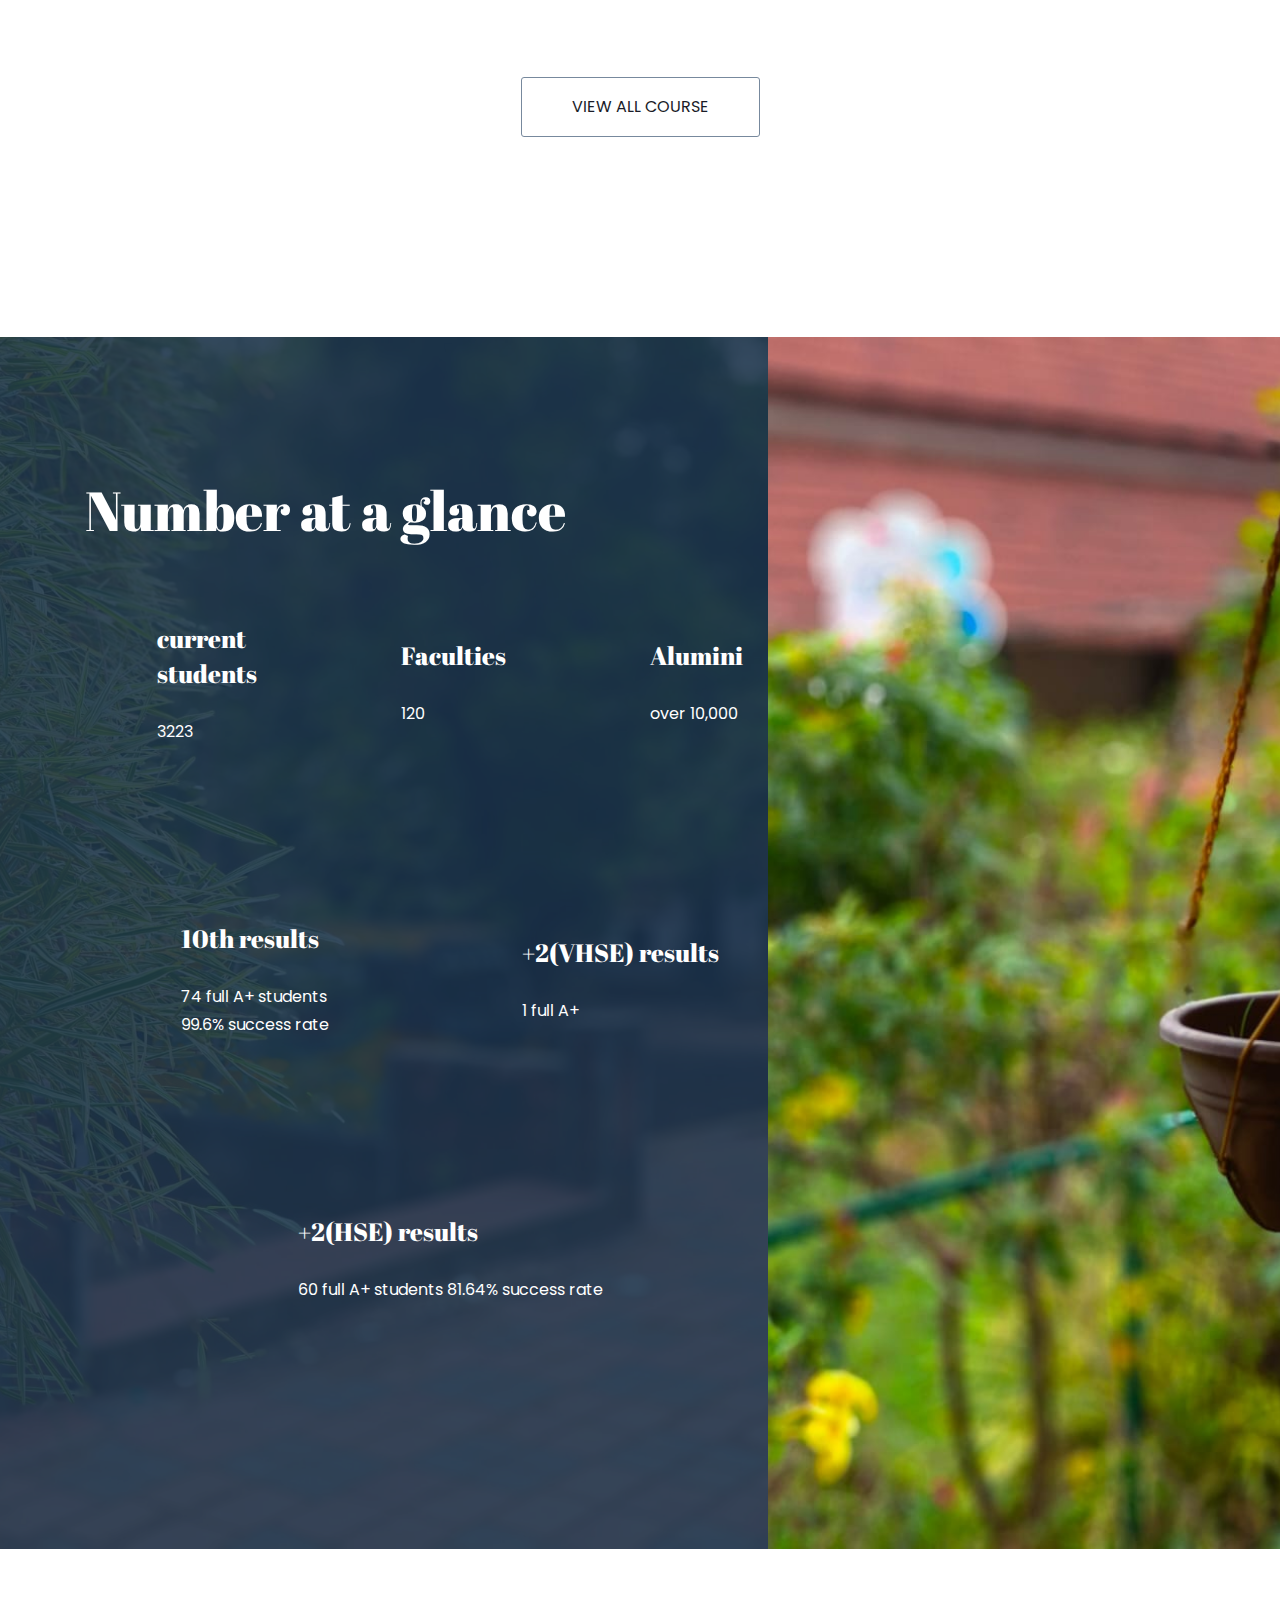
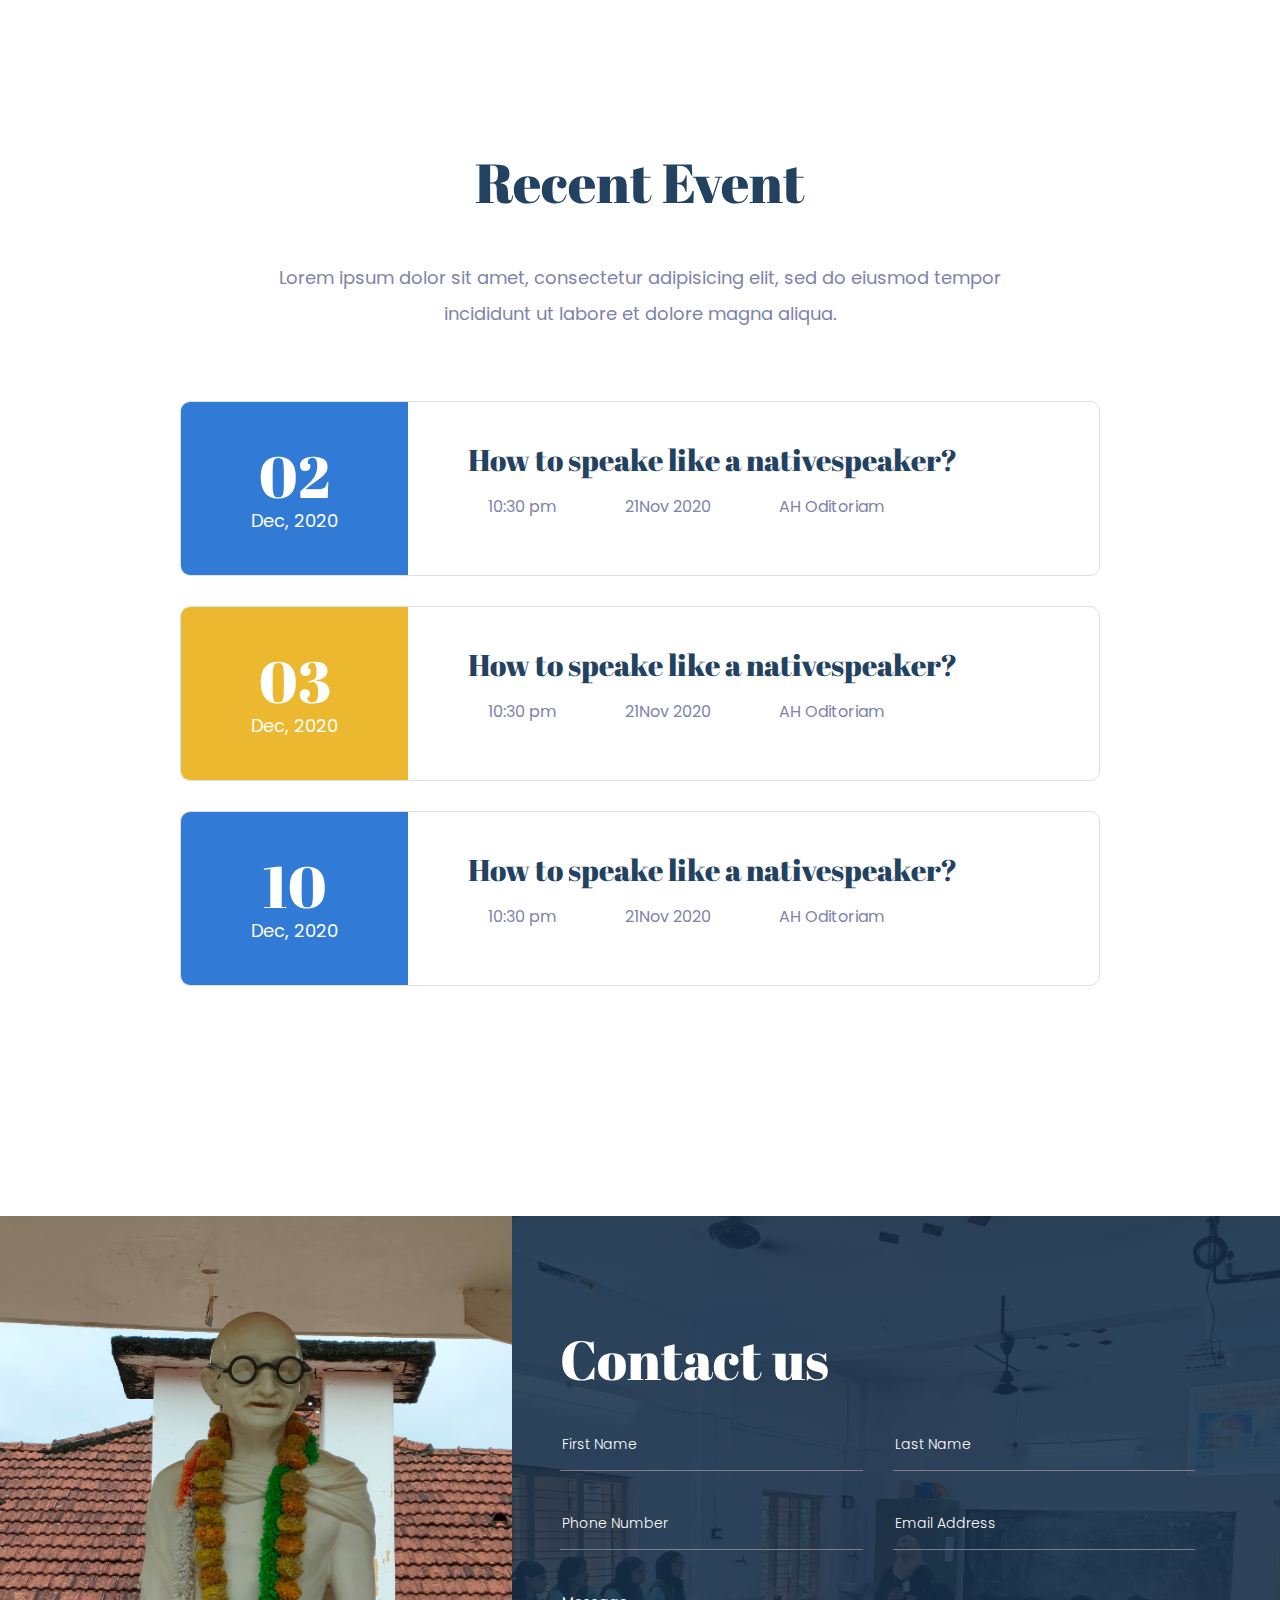
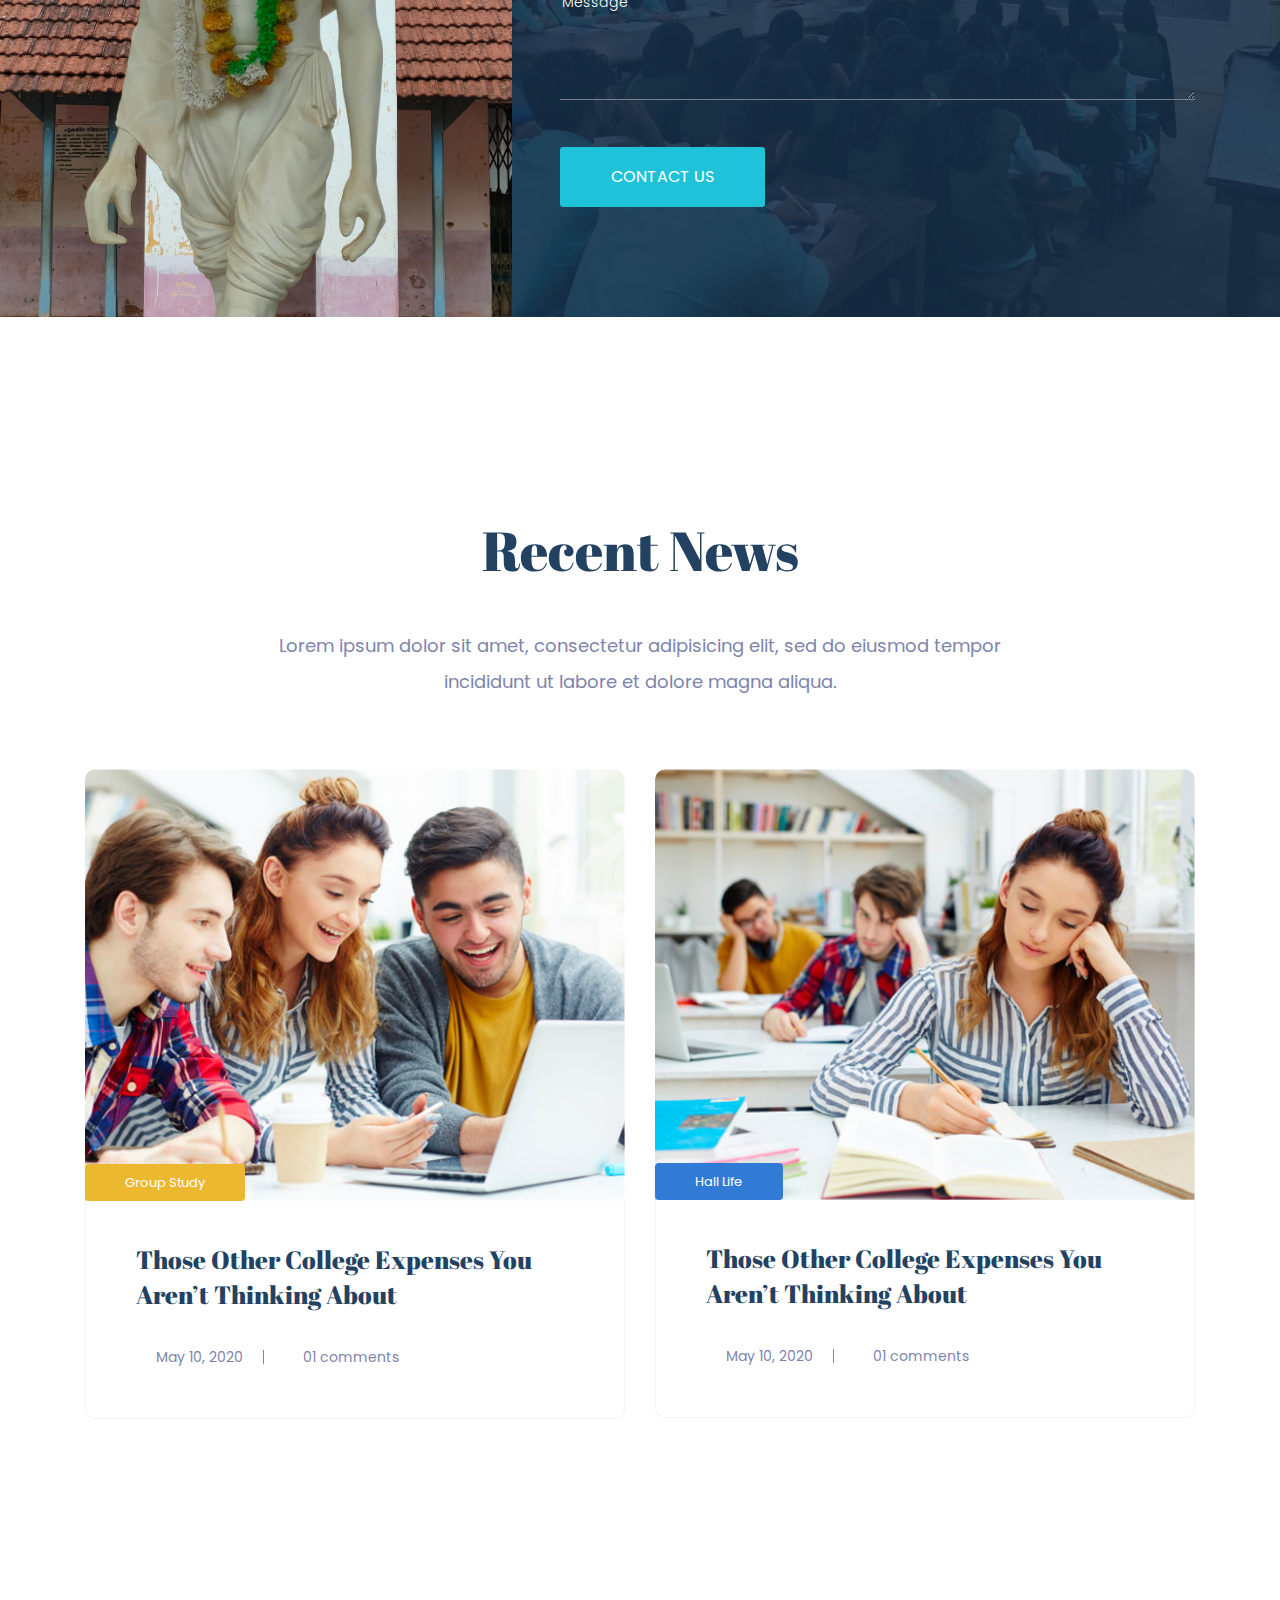
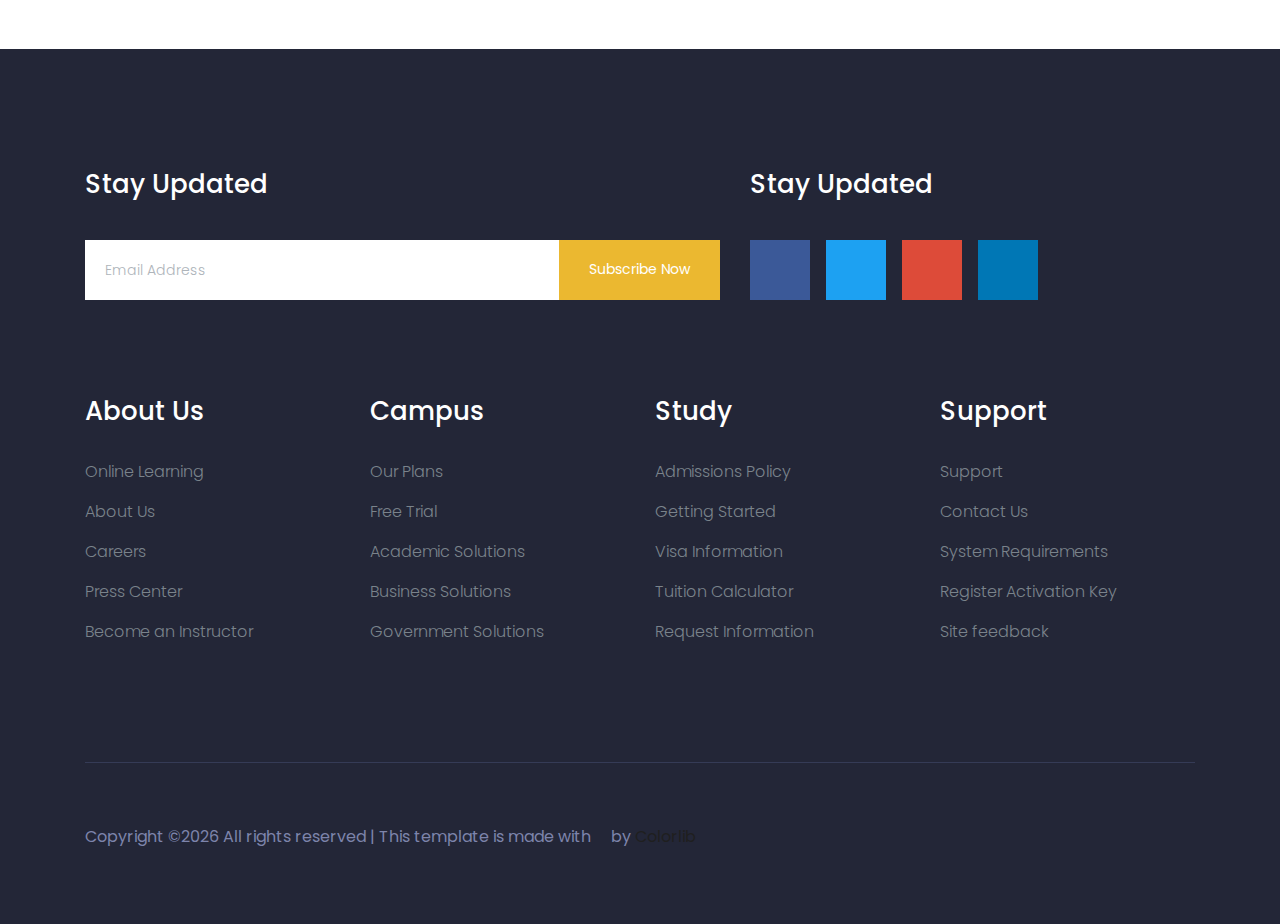
==== commit 1e390175: "d" ====
--- a/index.html
+++ b/index.html
@@ -206,25 +206,43 @@
 
         <div class="row">
           <!-- School Overview -->
-          <div class="col-lg-6 col-md-12">
+          <div class="col-lg-12 col-md-12">
             <h3 class="text-heading">School Overview</h3>
             <p class="sample-text">
-              Established in the heart of the city, our school has been nurturing young minds since 1950. With a rich
-              history of excellence, we continue to foster an environment of academic rigor and cultural diversity.
+              Established in 1913, Government Vocational Higher Secondary School, Cherpulassery is a premier educational
+              institution in Palakkad district.
+              The school has an important role in the history of Cherpulassery. This school is spread over 13 acres.
+
             </p>
           </div>
 
           <!-- Vision and Mission -->
           <div class="col-lg-6 col-md-12">
-            <h3 class="text-heading">Vision and Mission</h3>
+            <h3 class="text-heading">Vision</h3>
             <p class="sample-text">
-              Our vision is to empower students to become global leaders of tomorrow. Our mission is to provide a
-              transformative education that is inclusive, innovative, and inspired by a commitment to integrity and
-              responsibility.
+              To foster an inclusive, safe and nuturing environment for all children and adolescents, ensuring their
+              holistic development and well being.
+              Our commitment is to protect their rights, provide quality education, healthcare and support systems that
+              empower them to thrive and
+              contribute positively to society.
             </p>
           </div>
         </div>
-
+        <div class="col-lg-6 col-md-12">
+          <h3 class="text-heading">Mission</h3>
+          <p class="sample-text">
+            Our mission is to ensure quality education for all children and adolescents,providing a safe and inclusive
+            environment
+            that fosters holistic development. We are dedicated to supporting children from disadvantage background,
+            promoting their health,
+            well-being and social skills, and empowering them to become productive members of society. Through
+            collaboration with local communities
+            and leveraging available resources, we strive to an equitable educational system that prepare students for a
+            succesful future.
+
+          </p>
+        </div>
+      </div>
 
 
       <div class="container box_1170">
@@ -236,8 +254,10 @@
               <img class="card-img-top" src="img/post/post_1.png" alt="Upper Primary">
               <div class="card-body">
                 <h5 class="card-title">Upper Primary (UP)</h5>
-                <p class="card-text">Catering to grades 1 through 5, our Upper Primary division fosters a strong
-                  foundation in core academic skills and encourages explorative learning.</p>
+                <p class="card-text"> Classes from 5th to 7th, the teachers try to bring out the inner-talents of
+                  students and try to make them
+                  responsible personalities.The students also excels in extra-curricular activities .Noon meal plans are
+                  also available.</p>
               </div>
             </div>
           </div>
@@ -248,8 +268,11 @@
               <img class="card-img-top" src="img/post/post_1.png" alt="High School">
               <div class="card-body">
                 <h5 class="card-title">High School (HS)</h5>
-                <p class="card-text">Our High School division prepares students for higher education and career
-                  readiness, focusing on advanced subjects and critical thinking.</p>
+                <p class="card-text">Classes from 8th to 10th, the teachers are friendly and supportive. The school have
+                  so many achievements in
+                  Kalolsavam, sports and other extra curricular activities. The school also provides excellent lab
+                  facilities for students.
+                </p>
               </div>
             </div>
           </div>
@@ -260,8 +283,11 @@
               <img class="card-img-top" src="img/post/post_1.png" alt="Higher Secondary School">
               <div class="card-body">
                 <h5 class="card-title">Higher Secondary School (HSS)</h5>
-                <p class="card-text">Designed for grades 11 and 12, this division offers specialized streams in science,
-                  commerce, and humanities, preparing students for university education.</p>
+                <p class="card-text">One of the oldest HSS in Palakkad district. The school offers 2 science
+                  batches(com.science and
+                  bio-science), 2 commerce batches(statistics and CA) and 1 humanities batch.Lab facilities are
+                  available.
+                </p>
               </div>
             </div>
           </div>
@@ -272,8 +298,11 @@
               <img class="card-img-top" src="img/post/post_1.png" alt="Vocational Higher Secondary Education">
               <div class="card-body">
                 <h5 class="card-title">Vocational H.S.E. (VHSE)</h5>
-                <p class="card-text">This division provides practical and vocational training, equipping students with
-                  skills necessary for employment and entrepreneurial opportunities.</p>
+                <p class="card-text">Vocational wing in Govt school Cherpulassery provides 2 science batches(Lab
+                  technician reasearch and quality
+                  control and Dietic aide) and 2 commerce batches(Accounts executive and Office operations executive).
+
+                </p>
               </div>
             </div>
           </div>
@@ -286,7 +315,7 @@
           <div class="card">
             <div class="card-body">
               <h5 class="card-title text-heading">Current Students</h5>
-              <h2 class="card-text">1200</h2>
+              <h2 class="card-text">3223</h2>
             </div>
           </div>
         </div>
@@ -296,7 +325,7 @@
           <div class="card">
             <div class="card-body">
               <h5 class="card-title text-heading">Faculties</h5>
-              <h2 class="card-text">75</h2>
+              <h2 class="card-text">120</h2>
             </div>
           </div>
         </div>
@@ -320,8 +349,8 @@
             <div class="card-body">
               <h5 class="card-title text-heading">10th Grade Results</h5>
               <ul class="list-group list-group-flush">
-                <li class="list-group-item">Number of A+ grades: 50</li>
-                <li class="list-group-item">Overall pass percentage: 96%</li>
+                <li class="list-group-item">Number of A+ grades: 74</li>
+                <li class="list-group-item">Overall pass percentage: 99.6%</li>
               </ul>
             </div>
           </div>
@@ -331,9 +360,9 @@
         <div class="col-md-4">
           <div class="card">
             <div class="card-body">
-              <h5 class="card-title text-heading">+1 Grade Results</h5>
+              <h5 class="card-title text-heading">+2 (VHSE)Results</h5>
               <ul class="list-group list-group-flush">
-                <li class="list-group-item">Number of A+ grades: 40</li>
+                <li class="list-group-item">Number of A+ grades: 01</li>
                 <li class="list-group-item">Overall pass percentage: 97%</li>
               </ul>
             </div>
@@ -344,10 +373,10 @@
         <div class="col-md-4">
           <div the="card">
             <div class="card-body">
-              <h5 class="card-title text-heading">+2/VHSE Results</h5>
+              <h5 class="card-title text-heading">+2(HSE) Results</h5>
               <ul class="list-group list-group-flush">
                 <li class="list-group-item">Number of A+ grades: 60</li>
-                <li class="list-group-item">Overall pass percentage: 99%</li>
+                <li class="list-group-item">Overall pass percentage: 81.64%</li>
               </ul>
             </div>
           </div>
@@ -582,30 +611,75 @@
             <div class="col-lg-8">
               <div class="coures_info">
                 <div class="section_title white_text">
-                  <h3>Latest Courses</h3>
-                  <p>Lorem ipsum dolor sit amet, consectetur adipisicing elit, sed do eiusmod <br> tempor incididunt ut
-                    labore et dolore magna aliqua. Ut enim ad minim <br> veniam, quis nostrud exercitation.</p>
-                </div>
-                <div class="coures_wrap d-flex">
-                  <div class="single_wrap">
-                    <div class="icon">
-                      <i class="flaticon-lab"></i>
-                    </div>
-                    <h4>Bachelor of <br>
-                      Graphic Design</h4>
-                    <p>Lorem ipsum dolor sit amet, sectetur adipiscing elit, sed do eiusmod tpor incididunt ut piscing
-                      vcs.</p>
-                    <a href="#" class="boxed-btn5">Apply NOw</a>
-                  </div>
-                  <div class="single_wrap">
-                    <div class="icon">
-                      <i class="flaticon-lab"></i>
-                    </div>
-                    <h4>Bachelor of <br>
-                      Graphic Design</h4>
-                    <p>Lorem ipsum dolor sit amet, sectetur adipiscing elit, sed do eiusmod tpor incididunt ut piscing
-                      vcs.</p>
-                    <a href="#" class="boxed-btn5">Apply NOw</a>
+                  <h3>Number at a glance</h3>
+
+                </div>
+                <div class="d-flex justify-content-around align-items-center flex-wrap">
+                  <div class="coures_wrap d-flex m-5">
+                    <div class="single_wrap">
+                      <h4> current <br>
+                        students
+                      </h4>
+                      <p>3223</p>
+
+
+                    </div>
+
+                  </div>
+                  <div class="coures_wrap d-flex m-5">
+                    <div class="single_wrap">
+                      <h4> Faculties
+                      </h4>
+                      <p>120</p>
+
+
+                    </div>
+
+                  </div>
+                  <div class="coures_wrap d-flex m-5">
+                    <div class="single_wrap">
+                      <h4> Alumini</h4>
+                      <p>over 10,000</p>
+
+
+                    </div>
+                  </div>
+                </div>
+                <div class="d-flex justify-content-around align-items-center flex-wrap">
+                  <div class="coures_wrap d-flex m-5">
+                    <div class="single_wrap">
+                      <h4> 10th results
+                      </h4>
+                      <p>74 full A+ students <br>
+                      99.6% success rate</p>
+
+
+                    </div>
+
+                  </div>
+                  <div class="coures_wrap d-flex m-5">
+                    <div class="single_wrap">
+                      <h4> +2(VHSE) results
+                      </h4>
+                      <p>1 full A+</p>
+
+
+                    </div>
+
+                  </div>
+                  <div class="coures_wrap d-flex m-5">
+                    <div class="single_wrap">
+                      <h4> +2(HSE) results</h4>
+                      <p>60 full A+ students
+                      81.64% success rate</p>
+
+
+                    </div>
+                  </div>
+                </div>
+
+
+
                   </div>
                 </div>
               </div>
@@ -682,7 +756,7 @@
           <div class="row justify-content-end">
             <div class="col-lg-7">
               <div class="admission_form">
-                <h3>Apply for Admission</h3>
+                <h3>Contact us</h3>
                 <form action="#">
                   <div class="row">
                     <div class="col-md-6">
@@ -707,12 +781,12 @@
                     </div>
                     <div class="col-md-12">
                       <div class="single_input">
-                        <textarea cols="30" placeholder="Write an Application" rows="10"></textarea>
+                        <textarea cols="30" placeholder="Message" rows="10"></textarea>
                       </div>
                     </div>
                     <div class="col-md-12">
                       <div class="apply_btn">
-                        <button class="boxed-btn3" type="submit">Apply Now</button>
+                        <button class="boxed-btn3" type="submit">Contact us</button>
                       </div>
                     </div>
                   </div>
--- a/css/style.css
+++ b/css/style.css
@@ -3368,7 +3368,7 @@
 /* line 8, ../../Arafath/CL/january 2020/243.Education/HTML/scss/_course.scss */
 .latest_coures_area::before {
   position: absolute;
-  background-image: url(../img/causes/1.png);
+  background-image: url(../img/causes/bkd.jpg);
   left: 0;
   content: '';
   width: 60%;
@@ -3444,7 +3444,7 @@
   content: '';
   background-size: cover;
   background-position: center center;
-  background-image: url(../img/causes/2.png);
+  background-image: url(../img/causes/plant.jpg);
 }
 
 @media (max-width: 767px) {
@@ -3551,7 +3551,7 @@
 /* line 137, ../../Arafath/CL/january 2020/243.Education/HTML/scss/_course.scss */
 .admission_area::before {
   position: absolute;
-  background-image: url(../img/admission/1.png);
+  background-image: url(../img/admission/interaction.jpg);
   right: 0;
   content: '';
   width: 60%;
@@ -3613,7 +3613,7 @@
   content: '';
   background-size: cover;
   background-position: center center;
-  background-image: url(../img/admission/2.png);
+  background-image: url(../img/contact/ghandiji.jpg)
 }
 
 @media (max-width: 767px) {
